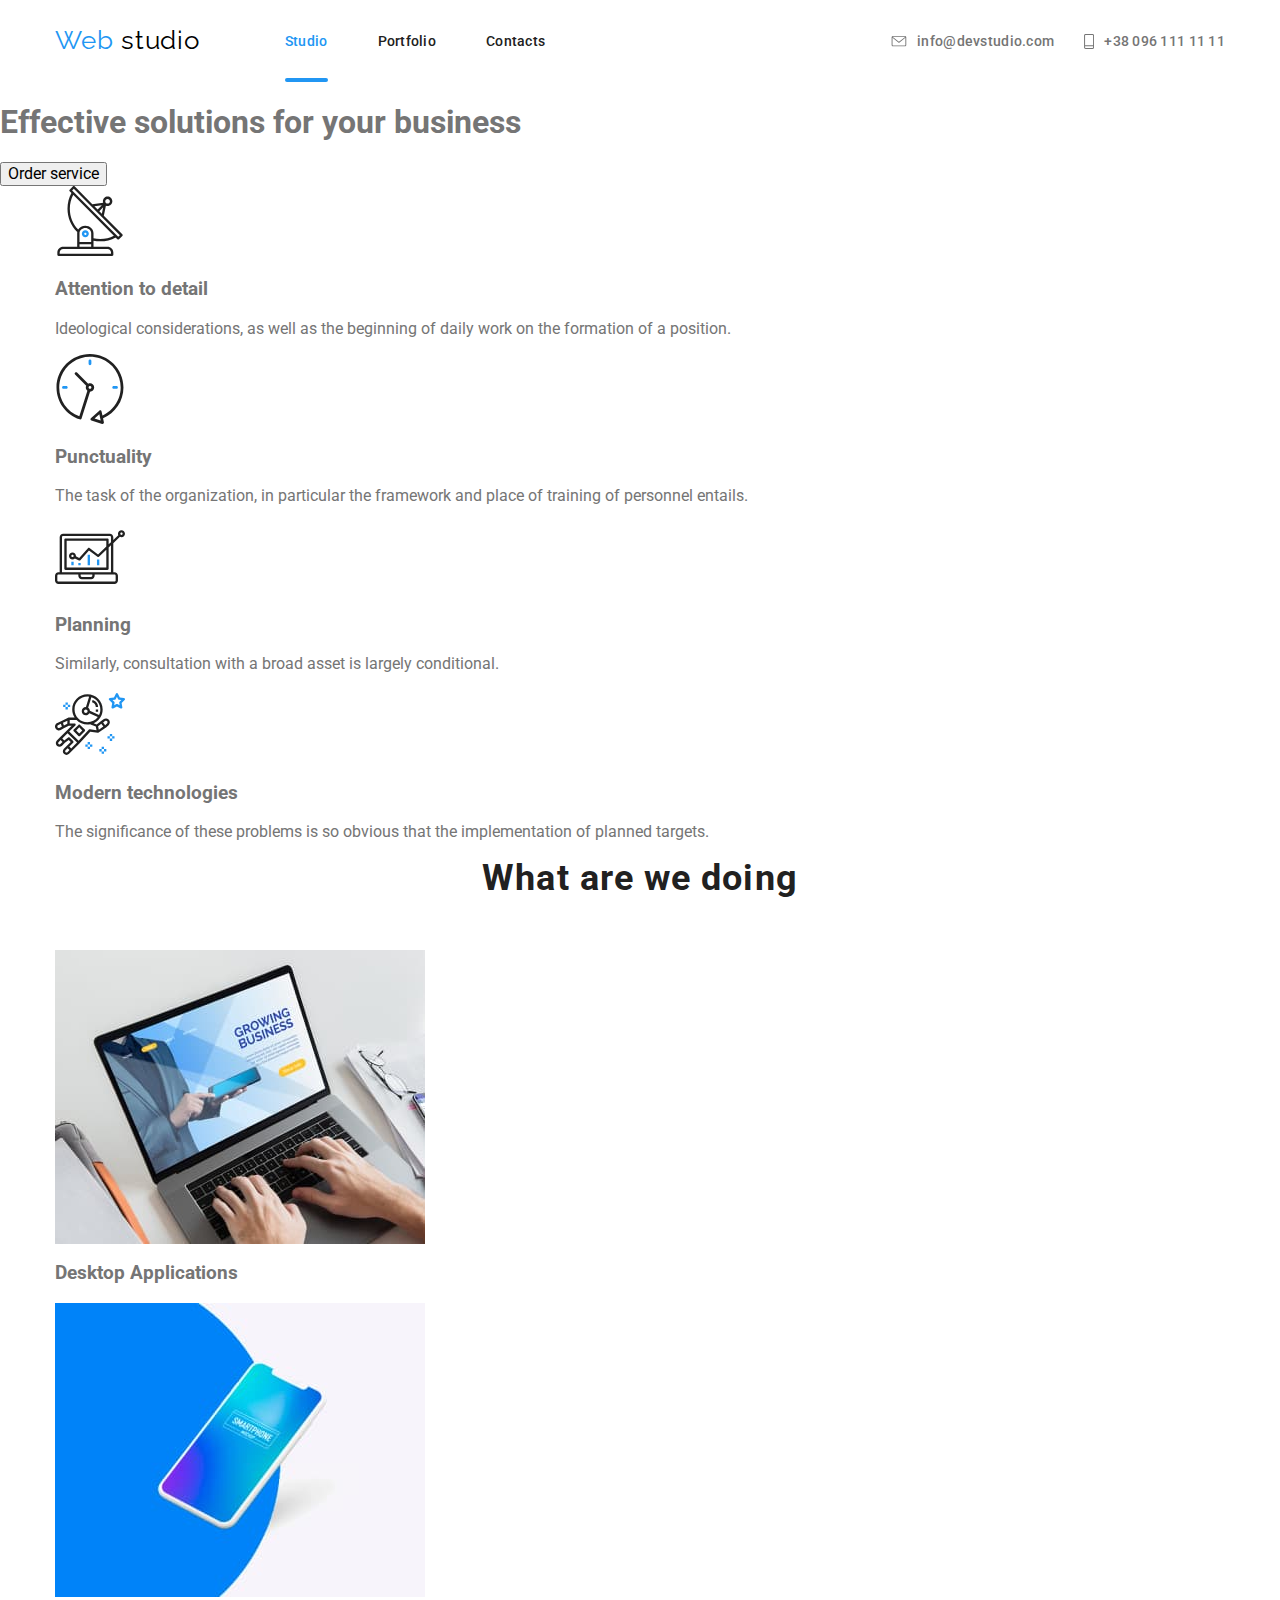
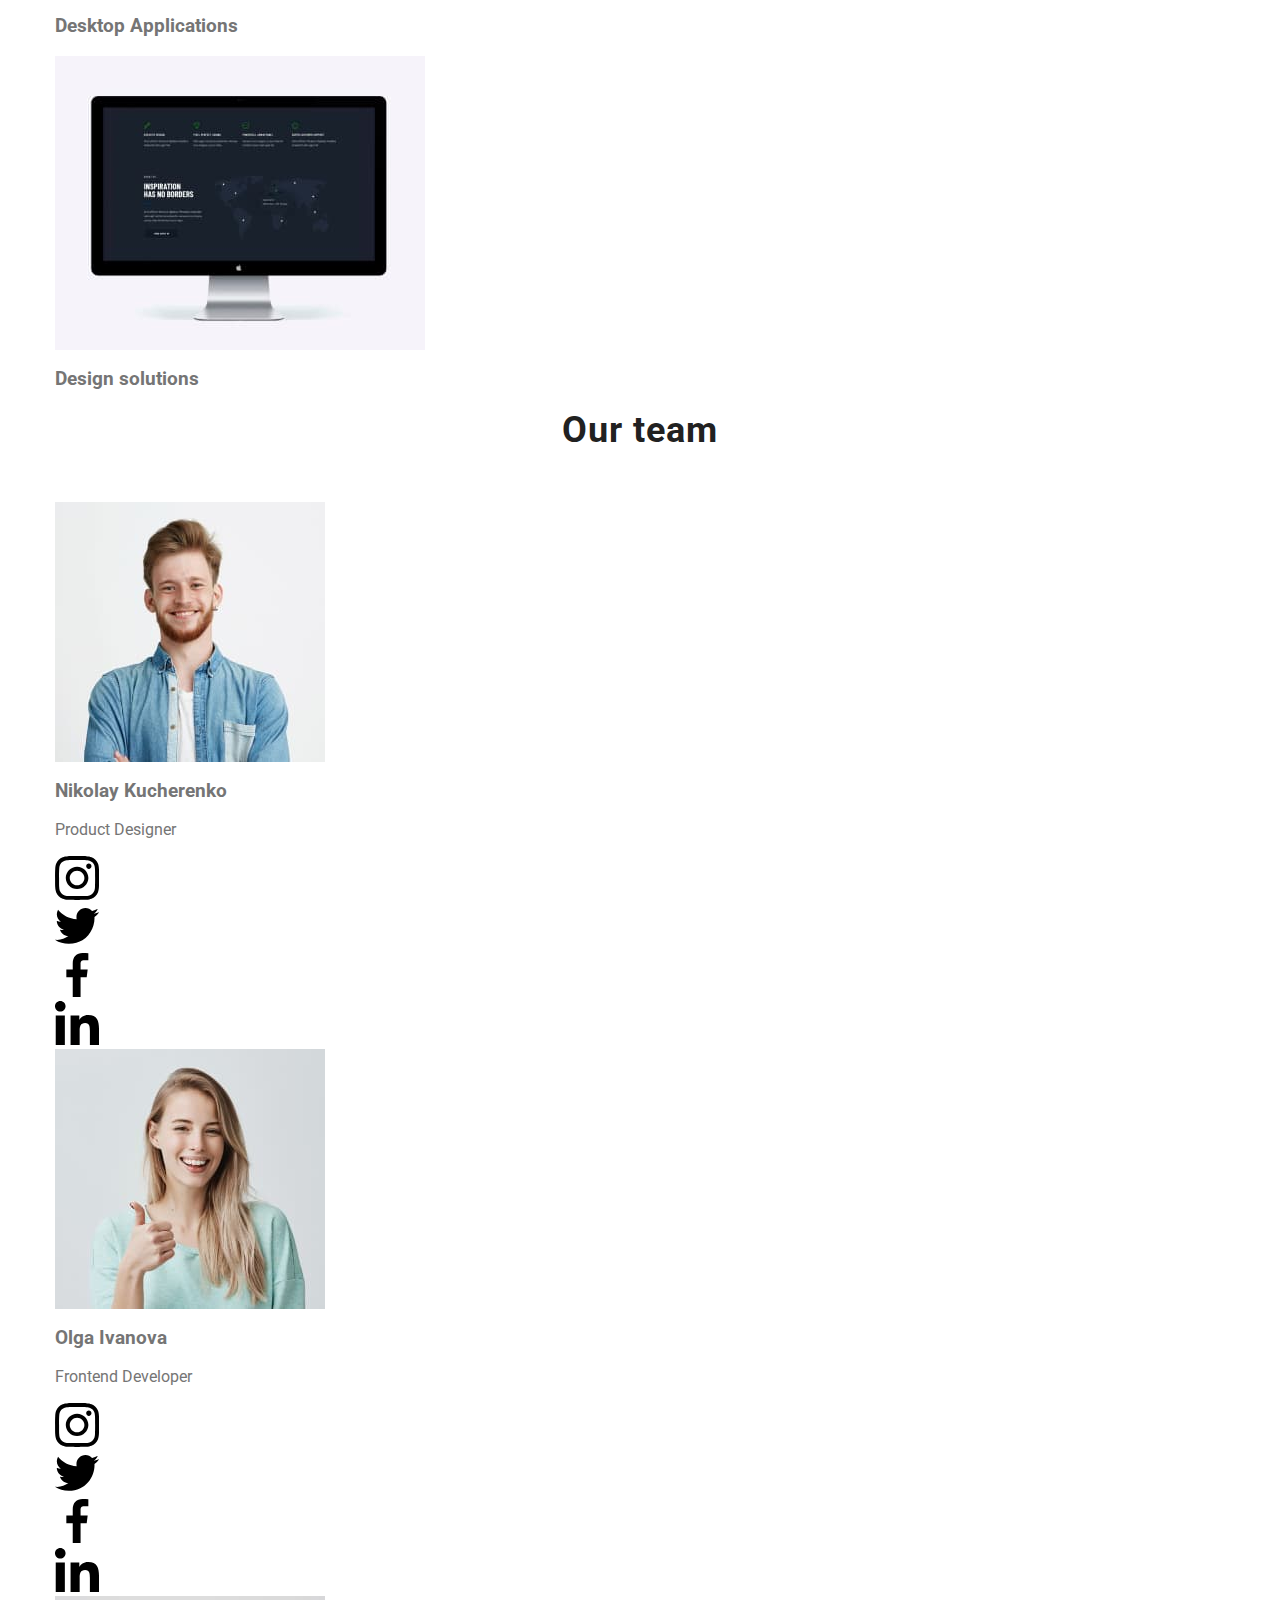
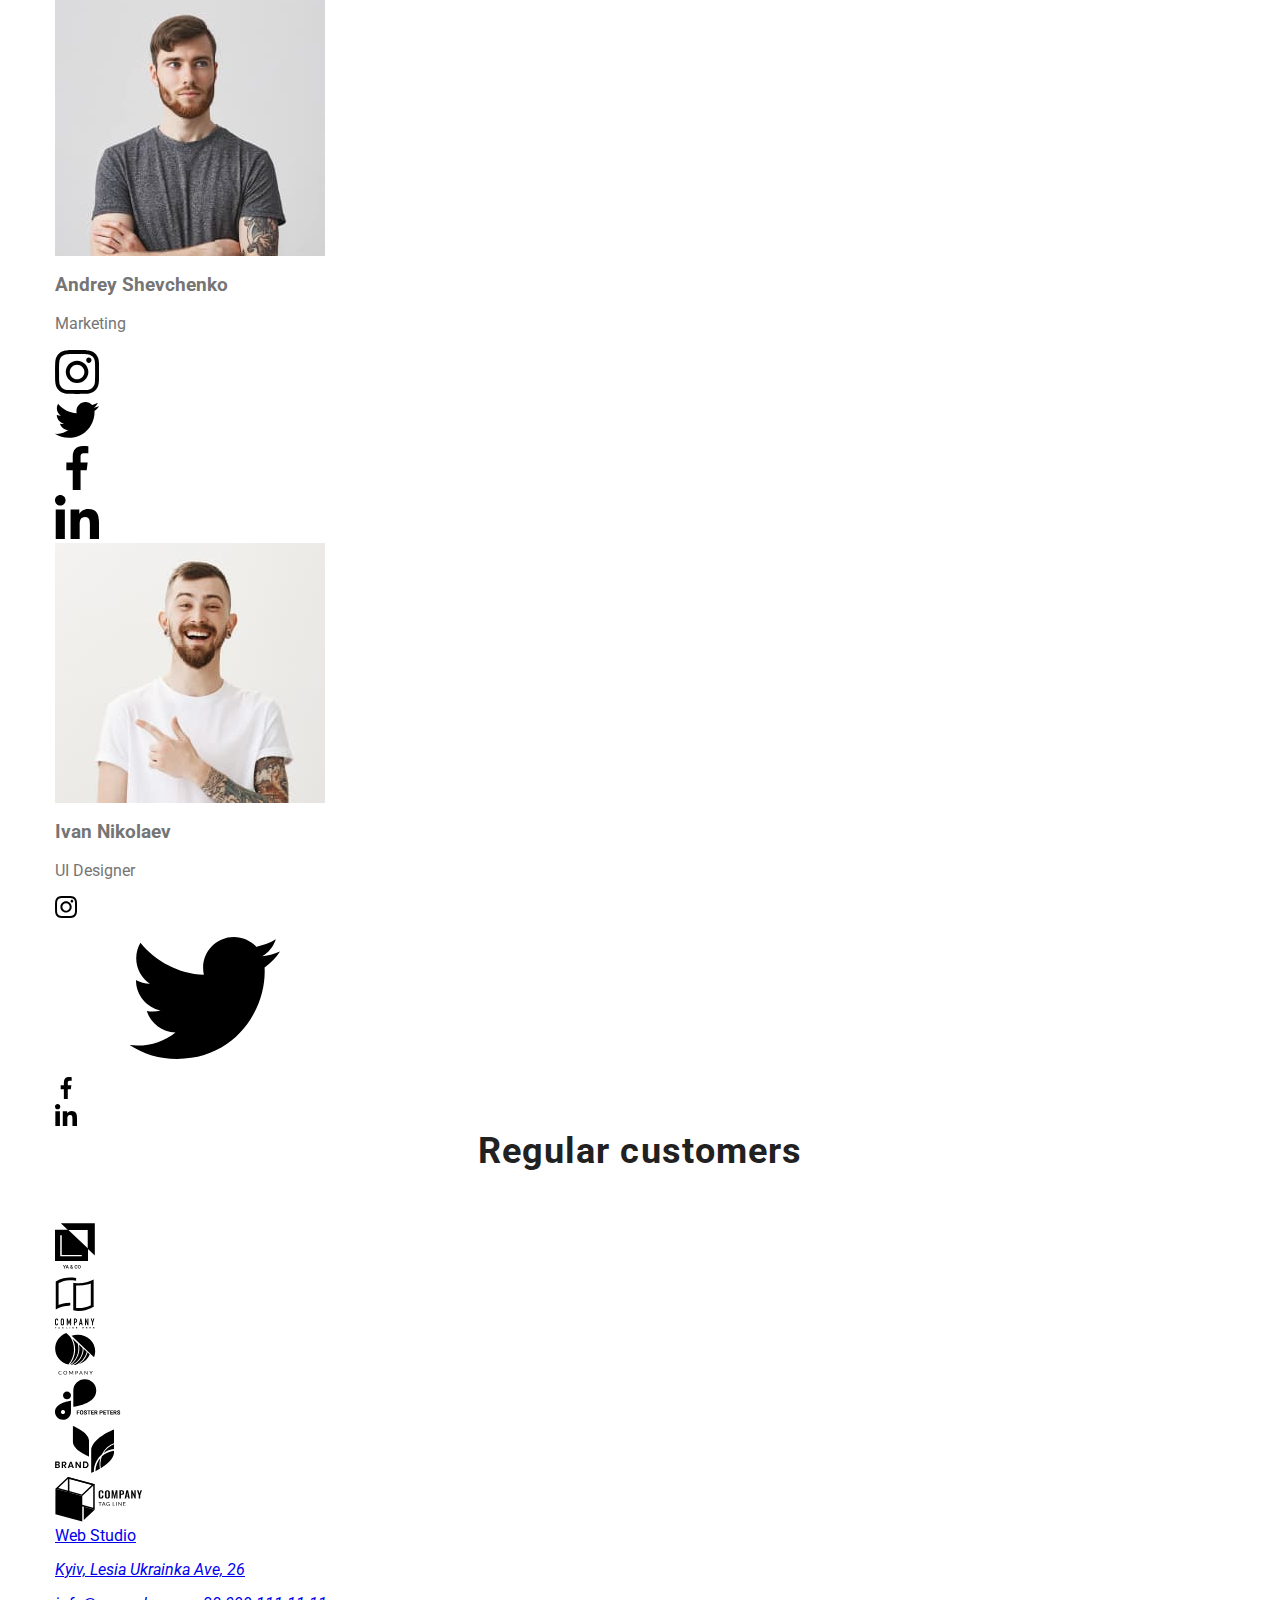
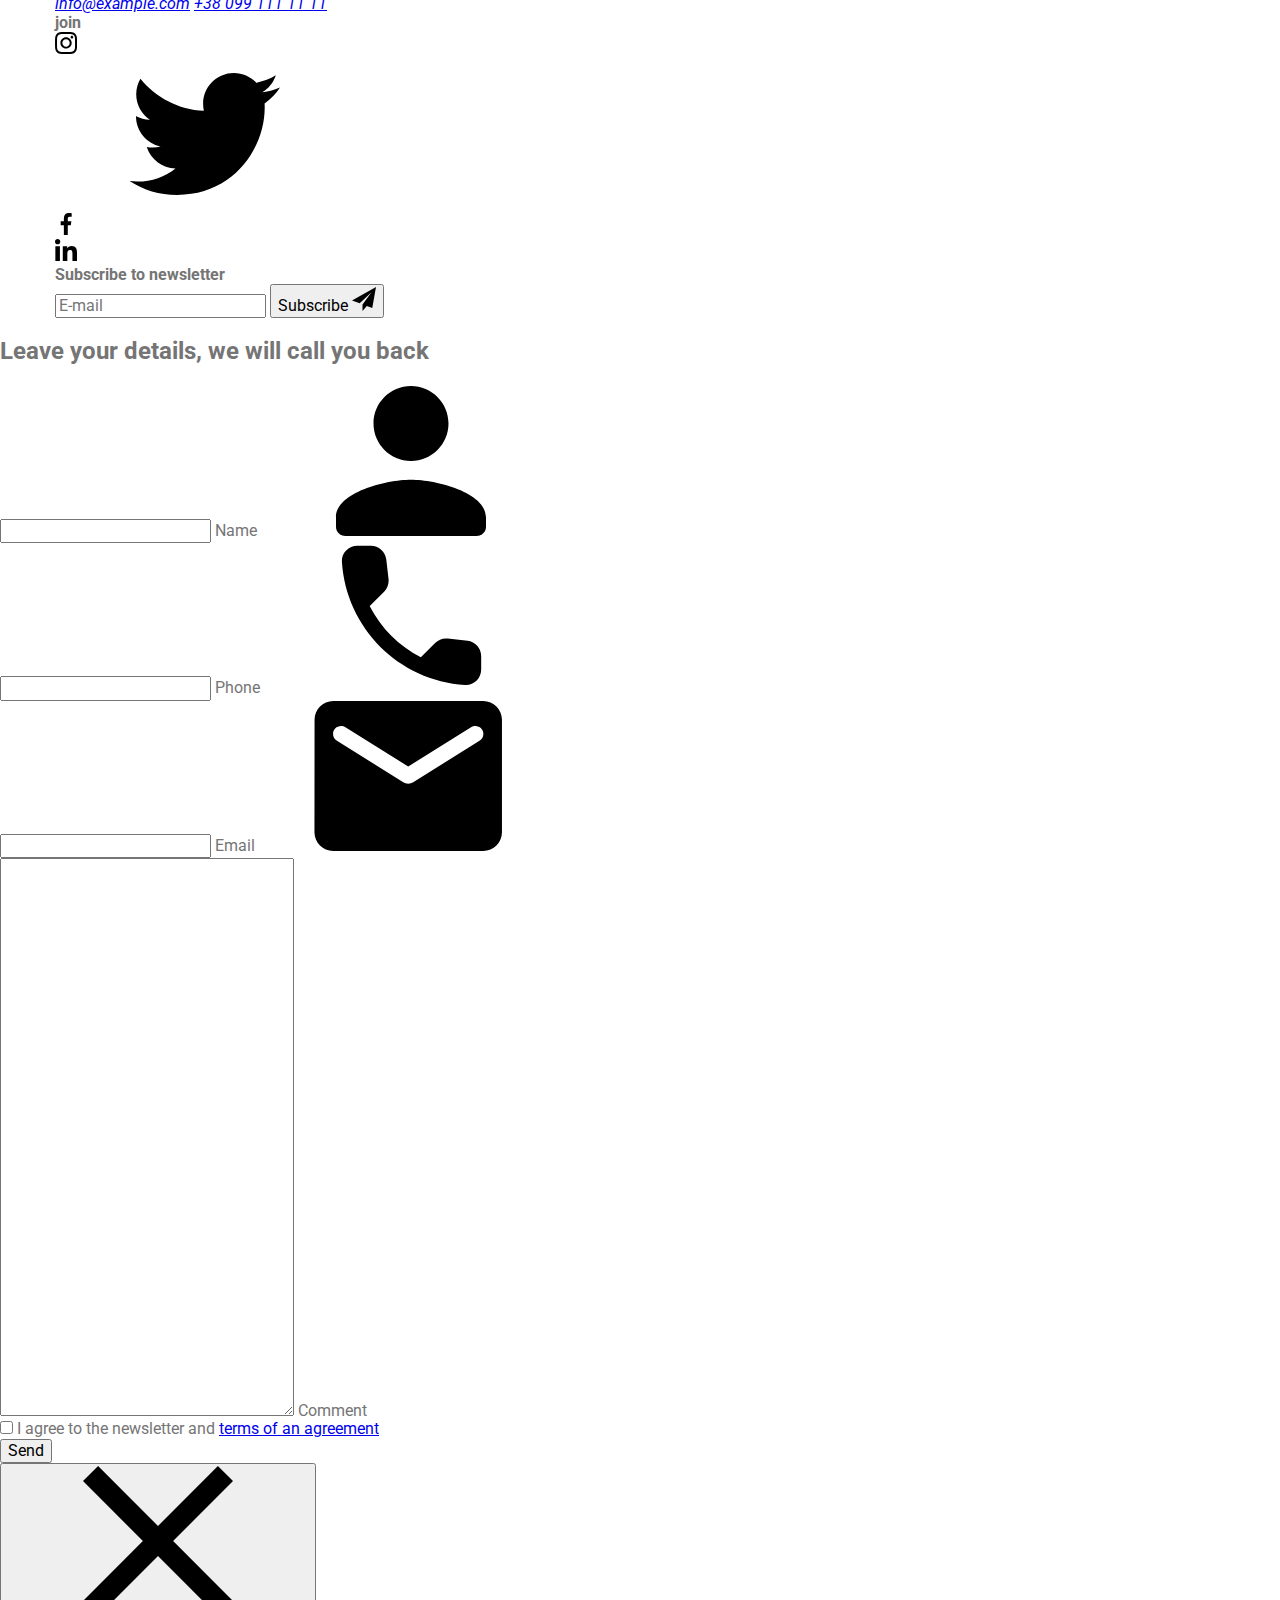
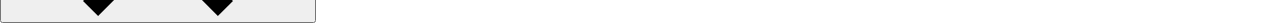
==== index.html @ 63afaed3 "Androsenko Artem" ====
<!DOCTYPE html>
<html lang="en">
<head>
    <meta charset="UTF-8">
    <meta http-equiv="X-UA-Compatible" content="IE=edge">
    <meta name="viewport" content="width=device-width, initial-scale=1.0">
    <title>Web studio</title>
    <link href="https://fonts.googleapis.com/css2?family=Raleway:wght@700&family=Roboto:wght@400;500;700;900&display=swap" rel="stylesheet">
    <link
      rel="stylesheet"
      href="https://cdnjs.cloudflare.com/ajax/libs/modern-normalize/0.6.0/modern-normalize.min.css">
</head>
<body>
    <link rel="stylesheet" href="./css/main.css">
    <header class="background-header">
        <div class="container header-container">
                    <a class="header__logo" href="https://www.meme-arsenal.com/memes/feaff98f2c4a4679c9ccecb33b327ff6.jpg"> 
                        <span class="header__logotipe">Web</span> studio</a> 
                <nav>
                    <ul class="site-nav">
                        <li class="site-nav__line">
                            <a href="" class="link current link__padding" >Studio</a>
                        </li>
                        <li >
                            <a href="./Portfolio.html" class="link link__padding" >Portfolio</a>
                        </li>
                        <li >
                            <a href="#contacts" class="link link__padding" >Contacts</a>
                        </li>
                    </ul>
                </nav>
                    <ul class="mail-list">
                        <li>
                            <a class="mail-hover" href="mailto:info@devstudio.com">
                                    <svg class="mail" width="16px" height="11px">
                                    <use href="./images/sprite.svg#icon-mail"></use>
                                    </svg>   
                            info@devstudio.com</a>
                        </li>
                        <li><a class="tel-hover" href="tel:+380961111111">
                            <svg class="telephone" width="10" height="15">
                                <use href="./images/sprite.svg#icon-telephone"></use>
                            </svg>
                            +38 096 111 11 11</a>
                        </li>
                    </ul>
        </div>
     </header>
        <main>
            <section class="hero ">
                <div class="hero__background">
                        <h1 class="hero__title">Effective solutions for your business</h1>                    
                            <button class="hero__button" data-modal-open>
                                Order service
                            </button>
                </div>
            </section>
            <section>
                <div class="container">
                    <h2 class="hide-title">capabilities</h2>
                    <ul class="feather-list">
                        <li  class="feather-item">
                            <div class="feather-item__background">
                                <svg width="70" height="70">
                                    <use href="./images/sprite.svg#icon-antenna"></use>
                                </svg>
                            </div>
                            <h3 class="feather-item__title">Attention to detail</h3>
                            <p class="feather-item__subtitle">Ideological considerations, as well as the beginning of daily work on the formation of a position.</p>
                        </li>
                        <li class="feather-item">
                            <div class="feather-item__background">
                                <svg width="70" height="70">
                                    <use href="./images/sprite.svg#icon-clock"></use>
                                </svg>
                            </div>
                            <h3 class="feather-item__title">Punctuality</h3>
                            <p class="feather-item__subtitle">The task of the organization, in particular the framework and place of training of personnel entails.</p>
                        </li>
                        <li class="feather-item">
                            <div class="feather-item__background">
                                <svg width="70" height="70">
                                    <use href="./images/sprite.svg#icon-diagram"></use>
                                </svg>
                            </div>
                            <h3 class="feather-item__title">Planning</h3>
                            <p class="feather-item__subtitle">Similarly, consultation with a broad asset is largely conditional.</p>
                        </li>
                        <li class="feather-item">
                            <div class="feather-item__background">
                                <svg width="70" height="70">
                                    <use href="./images/sprite.svg#icon-astronaut"></use>
                                </svg>
                            </div>
                            <h3 class="feather-item__title">Modern technologies</h3>
                            <p class="feather-item__subtitle">The significance of these problems is so obvious that the implementation of planned targets.</p>
                        </li>
                    </ul>
                </div>
            </section>
    
            
            <section class="margin-text">
                <div class="container">
                    <h2 class="header">What are we doing</h2>
                    <ul class="activity">
                        <li class="activity__img text-position">
                            <img src="./images/img.jpg" alt="Desktop Applications" width="370" height="294">
                            <div class="activity__backgroound">
                                <h3 class="activity__title">Desktop Applications</h3>
                            </div>
                        </li>
                        <li class="activity__img">
                            <img src="./images/box.jpg" alt="Desktop Applications" width="370" height="294">
                            <div class="activity__backgroound">
                                <h3 class="activity__title">Desktop Applications</h3>
                            </div> 
                        </li>
                        <li class="activity__img">
                            <img src="./images/img(1).jpg" alt=">Design solutions" width="370" height="294">
                            <div class="activity__backgroound">
                                <h3 class="activity__title">Design solutions</h3>
                            </div>
                        </li>
                    </ul>
                </div>
            </section>
         
            <section class="bcg-color">
                <div class="container">
                    <h2 class="header">Our team</h2>
                    <ul class="team-name">
                        <li class="team-item team-background">
                            <img src="./images/img(2).jpg" alt="photo number1" width="270" height="260">
                            <div class="team-title">
                                <h3 class="team-title__title">Nikolay Kucherenko</h3>
                                <p class="team-title__subtitle">Product Designer</p>
                                <ul class="team-title__flex">
                                    <li class="social-network">
                                        <a class="social-network" href="https://www.instagram.com/">
                                            <svg class="social-network__svg" width="44" height="44">
                                                <use href="./images/sprite.svg#icon-instargam"></use>
                                            </svg>
                                        </a>
                                    </li>
                                    <li class="social-network">
                                        <a class="social-network" href="https://twitter.com/">
                                            <svg class="social-network__svg" width="44" height="44">
                                                <use href="./images/sprite.svg#icon-twitter"></use>
                                            </svg>
                                        </a>
                                    </li>
                                    <li class="social-network">
                                        <a class="social-network" href="https://www.facebook.com/">
                                            <svg class="social-network__svg" width="44" height="44">
                                                <use href="./images/sprite.svg#icon-facebook"></use>
                                            </svg>
                                        </a>
                                    </li>
                                    <li class="social-network">
                                        <a class="social-network" href="https://ua.linkedin.com/">
                                            <svg class="social-network__svg" width="44" height="44">
                                                <use href="./images/sprite.svg#icon-in"></use>
                                            </svg>
                                        </a>
                                    </li>
                                </ul>
                            </div>
                        </li>
                        <li class="team-item team-background">
                            <img src="./images/img(3).jpg" alt="photo number2" width="270" height="260">
                            <div class="team-title">
                                <h3 class="team-title__title">Olga Ivanova</h3>
                                <p class="team-title__subtitle">Frontend Developer</p>
                                <ul class="team-title__flex">
                                    <li class="social-network">
                                        <a class="social-network" href="https://www.instagram.com/">
                                            <svg class="social-network__svg" width="44" height="44">
                                                <use href="./images/sprite.svg#icon-instargam"></use>
                                            </svg>
                                        </a>
                                    </li>
                                    <li class="social-network">
                                        <a class="social-network" href="https://twitter.com/">
                                            <svg class="social-network__svg" width="44" height="44">
                                                <use href="./images/sprite.svg#icon-twitter"></use>
                                            </svg>
                                        </a>
                                    </li>
                                    <li class="social-network">
                                        <a class="social-network" href="https://www.facebook.com/">
                                            <svg class="social-network__svg" width="44" height="44">
                                                <use href="./images/sprite.svg#icon-facebook"></use>
                                            </svg>
                                        </a>
                                    </li>
                                    <li class="social-network">
                                        <a class="social-network" href="https://ua.linkedin.com/">
                                            <svg class="social-network__svg" width="44" height="44">
                                                <use href="./images/sprite.svg#icon-in"></use>
                                            </svg>
                                        </a>
                                    </li>
                                </ul>             
                            </div>
                        </li>
                        <li class="team-item team-background">
                            <img src="./images/img(4).jpg" alt="photo number3" width="270" height="260">
                            <div class="team-title">
                                <h3 class="team-title__title">Andrey Shevchenko</h3>
                                <p class="team-title__subtitle">Marketing</p>
                                <ul class="team-title__flex">
                                    <li class="social-network">
                                        <a class="social-network" href="https://www.instagram.com/">
                                            <svg class="social-network__svg" width="44" height="44">
                                                <use href="./images/sprite.svg#icon-instargam"></use>
                                            </svg>
                                        </a>
                                    </li>
                                    <li class="social-network">
                                        <a class="social-network" href="https://twitter.com/">
                                            <svg class="social-network__svg" width="44" height="44">
                                            <use href="./images/sprite.svg#icon-twitter"></use>
                                        </svg></a>
                                    </li>
                                    <li class="social-network">
                                        <a class="social-network" href="https://www.facebook.com/">
                                            <svg class="social-network__svg" width="44" height="44">
                                                <use href="./images/sprite.svg#icon-facebook"></use>
                                            </svg>
                                        </a>
                                    </li>
                                    <li class="social-network">
                                        <a class="social-network" href="https://ua.linkedin.com/">
                                            <svg class="social-network__svg" width="44" height="44">
                                                <use href="./images/sprite.svg#icon-in"></use>
                                            </svg>
                                        </a>
                                    </li>
                                </ul>
                            </div>
                        </li>   
                        <li class="team-item team-background">
                            <img src="./images/img(5).jpg" alt="photo number4" width="270" height="260">
                            <div class="team-title">
                                <h3 class="team-title__title">Ivan Nikolaev</h3>
                                <p class="team-title__subtitle">UI Designer</p>
                                <ul class="team-title__flex">
                                    <li class="social-network">
                                        <a class="social-network" href="https://www.instagram.com/">
                                            <svg class="social-network__svg" width="22" height="22">
                                                <use href="./images/sprite.svg#icon-instargam"></use>
                                            </svg>
                                        </a>
                                    </li>
                                    <li class="social-network">
                                        <a class="social-network" href="https://twitter.com/">
                                            <svg class="social-network__svg">
                                                <use href="./images/sprite.svg#icon-twitter"></use>
                                            </svg>
                                        </a>
                                    </li>
                                    <li class="social-network">
                                        <a class="social-network" href="https://www.facebook.com/">
                                            <svg class="social-network__svg" width="22" height="22">
                                                <use href="./images/sprite.svg#icon-facebook"></use>
                                            </svg>
                                        </a>
                                    </li>
                                    <li class="social-network">
                                        <a class="social-network" href="https://ua.linkedin.com/">
                                            <svg class="social-network__svg" width="22" height="22">
                                                <use href="./images/sprite.svg#icon-in"></use>
                                            </svg>
                                        </a>
                                    </li>
                                </ul>
                             </div>
                        </li>
                    </ul>
                </div>     
            </section>
                <section>
                    <div class="container  margin-recrut">
                        <h2 class="header">Regular customers</h2>
                        <ul class="regular-icon">
                            <li class="regular__img"> 
                                <a href="">
                                    <div class="regular__div">
                                        <svg class="regular__svg" width="44" height="49">
                                            <use href="./images/sprite.svg#icon-company-logo-1"></use>
                                        </svg>
                                    </div>
                                </a>
                                </li> 
                            <li class="regular__img">
                                <a href="">
                                    <div class="regular__div">
                                        <svg class="regular__svg" width="40" height="52">
                                            <use href="./images/sprite.svg#icon-company-logo-2"></use>
                                        </svg>
                                    </div>
                                </a>
                                </li>
                            <li class="regular__img">
                                <a href="">
                                    <div class="regular__div">
                                        <svg class="regular__svg" width="41" height="42">
                                            <use href="./images/sprite.svg#icon-company-logo-3"></use>
                                        </svg>
                                    </div>
                                </a>
                                </li>
                            <li class="regular__img">
                                <a href="">
                                    <div class="regular__div">
                                        <svg class="regular__svg" width="78" height="42">
                                            <use href="./images/sprite.svg#icon-company-logo-4"></use>
                                        </svg>
                                    </div>
                                </a>
                                </li>
                            <li class="regular__img">
                                <a href="">
                                    <div class="regular__div">
                                        <svg class="regular__svg" width="59" height="47">
                                            <use href="./images/sprite.svg#icon-company-logo-5"></use>
                                        </svg>
                                    </div>
                                </a>
                                </li>
                            <li class="regular__img">
                                <a href="">
                                    <div class="regular__div">
                                        <svg class="regular__svg" width="88" height="45">
                                            <use href="./images/sprite.svg#icon-company-logo-6"></use>
                                        </svg>
                                    </div>
                                </a>
                                </li>
                        </ul>
                    </div>
                </section>
        </main>
        <footer id="contacts" class="background-footer">
            <div class="container">
                <div class="footer-flex width-footer">
                    <div class="adress-footer">
                        <a class="logo-footer" href="/">
                            <span class="logo-white">Web</span> Studio</a> 
                        <address>
                            <p class="biography"><a class="lesia" href="https://goo.gl/maps/GvMSDwbrbZEc65XY6">Kyiv, Lesia Ukrainka Ave, 26</a></p>
                            <a class="mail-footer" href="mailto:info@example.com">info@example.com</a>
                            <a class="tel-footer" href="tel:+380991111111">+38 099 111 11 11</a>
                        </address>
                    </div>
                    <div class="join-container">
                        <b class="join-and-subscribe">join</b>
                        <ul class="social-list">
                            <li class="social-list__footer">
                                <a class="social-list__footer" href="https://www.instagram.com/">
                                    <svg class="social-list__svg" width="22" height="22">
                                        <use href="./images/sprite.svg#icon-instargam"></use>
                                    </svg>
                                </a>
                            </li>
                            <li class="social-list__footer">
                                <a class="social-list__footer" href="https://www.twitter.com/">
                                    <svg class="social-list__svg">
                                        <use href="./images/sprite.svg#icon-twitter"></use>
                                    </svg>
                                </a>
                            </li>
                            <li class="social-list__footer">
                                <a class="social-list__footer" href="https://www.facebook.com/">
                                    <svg class="social-list__svg" width="22" height="22">
                                        <use href="./images/sprite.svg#icon-facebook"></use>
                                    </svg>
                                </a>
                            </li>
                            <li class="social-list__footer">
                                <a class="social-list__footer" href="https://www.linkedin.com/">
                                    <svg class="social-list__svg" width="22" height="22">
                                        <use href="./images/sprite.svg#icon-in"></use>
                                    </svg>
                                </a>
                            </li>
                        </ul>
                    </div>
                   <div class="subscribe-conteiner">
                    <b class="join-and-subscribe">Subscribe to newsletter</b>
                    <form>
                        <div class="button-flex">
                                <input name="email-subscribe" class="email-footer-button" type="email" placeholder="E-mail" id="email">
                                <button type="submit" class="button-subscribe">
                                    Subscribe
                                    <svg class="telegram-icon" width="24" height="24">
                                        <use href="./images/sprite.svg#icon-telegram-icon"></use>
                                    </svg></button>
                        </div>
                    </form>
                   </div>
                </div>   
            </div>  
        </footer>
        <div class="backdrop is-hidden" data-modal>
            <div class="modal">
                <form name="my information" autocomplete="on" novalidate>
                    <div role="group">
                        <div class="input-elements">
                            <h2 class="color-slogan">Leave your details, we will call you back</h2>
                            <input name="user-name" type="text" id="name" placeholder=" ">
                            <label for="name" class="position-lable">Name</label>
                            <svg class="icon-form contact-form">
                                <use href="./images/sprite.svg#icon-contact-form"></use>
                            </svg>
                        </div>
                        
                        <div class="input-elements">
                            <input name="Phone" type="tel" id="tel" placeholder=" ">
                            <label for="tel" class="position-lable position-tel">Phone</label>
                            <svg class="icon-form tel-form">
                                <use href="./images/sprite.svg#icon-tel-form"></use>
                            </svg>
                        </div>
                        
                        <div class="input-elements">
                            <input name="mail" type="email" id="mail" placeholder=" ">
                            <label for="mail" class="position-lable">Email</label>
                            <svg class="icon-form mail-form">
                                <use href="./images/sprite.svg#icon-mail-form"></use>
                            </svg>
                        </div>
                        
                        <div class="input-elements">
                            <textarea name="textarea" id="textarea" cols="30" rows="30" placeholder=" "></textarea>
                            <label for="textarea" class="position-textarea">Comment</label>
                        </div>

                        <div class="checkbox-css">
                            <label for="checkbox" class="cursor-pointer">
                                <input name="checkbox" type="checkbox" id="checkbox" class="checkbox">
                                <span class="checked-off"></span>I agree to the newsletter and <a class="demom-contrant"
                                    href="https://cs11.pikabu.ru/post_img/2019/09/09/9/1568042953152622402.jpg">terms of an agreement</a>
                            </label>
                        </div>
                            <button type="submit" class="btn-send">Send</button>
                    </div>
                </form>
                <button type="button" class="close-modal" data-modal-close>
                <svg class="cross-icon">
                <use href="./images/sprite.svg#close-icon"></use>
                </svg>
                </button>
            </div>
        </div>
        <script src="./modal.js"></script>
</body>
</html>
---- css/main.css ----
html {
  scroll-behavior: smooth;
}

body {
  color: #757575;
  background-color: #ffffff;
  font-family: Roboto, sans-serif;
  padding-top: 82.2px;
}

button {
  cursor: pointer;
  -webkit-transition: color 250ms cubic-bezier(0.4, 0, 0.2, 1);
  transition: color 250ms cubic-bezier(0.4, 0, 0.2, 1);
}

img {
  display: block;
  max-width: 100%;
  height: auto;
}

a {
  -webkit-transition: color 250ms cubic-bezier(0.4, 0, 0.2, 1);
  transition: color 250ms cubic-bezier(0.4, 0, 0.2, 1);
}

ul {
  list-style: none;
  padding: 0;
  margin-top: 0;
  margin-bottom: 0;
}

.container {
  width: 1200px;
  margin-left: auto;
  margin-right: auto;
  padding-left: 15px;
  padding-right: 15px;
}

.hide-title {
  position: absolute;
  width: 1px;
  height: 1px;
  margin: -1px;
  border: 0px;
  padding: 0px;
  clip: rect(0 0 0 0);
  overflow: hidden;
}

.header {
  color: #212121;
  font-size: 36px;
  line-height: 1.2;
  text-align: center;
  letter-spacing: 0.03em;
  margin: 0;
  padding: 0;
  margin-bottom: 50px;
}

@media screen and (max-width: 480px) {
  body {
    padding-top: 60px;
  }
}
.background-header {
  background-color: #ffffff;
  position: fixed;
  width: 100%;
  top: 0;
  z-index: 1;
}
@media screen and (max-width: 480px) {
  .background-header {
    width: 480px;
  }
}
@media screen and (min-width: 768px) and (max-width: 1199px) {
  .background-header {
    width: 768px;
  }
}
@media screen and (max-width: 480px) {
  .header-container {
    width: 480px;
    padding-top: 16px;
    padding-bottom: 16px;
  }
}
@media screen and (min-width: 768px) and (max-width: 1199px) {
  .header-container {
    width: 768px;
  }
}
@media screen and (min-width: 768px) {
  .header-container {
    display: -webkit-box;
    display: -ms-flexbox;
    display: flex;
    -webkit-box-align: center;
        -ms-flex-align: center;
            align-items: center;
  }
}
@media screen and (min-width: 1200px) {
  .header-container {
    width: 1200px;
    -webkit-box-pack: center;
        -ms-flex-pack: center;
            justify-content: center;
  }
}

.header__logo {
  color: #000000;
  font-family: Raleway;
  font-size: 26px;
  line-height: 1.2;
  letter-spacing: 0.03em;
  text-decoration: none;
}
@media screen and (max-width: 480px) {
  .header__logo {
    width: 480px;
  }
}
@media screen and (min-width: 768px) and (max-width: 1199px) {
  .header__logo {
    width: 768px;
  }
}
@media screen and (min-width: 1200px) {
  .header__logo {
    padding-top: 24px;
    padding-bottom: 25px;
  }
}

.header__logotipe {
  color: #2196F3;
}

.header__logo:hover {
  color: #2196F3;
}

/* logo */
@media screen and (max-width: 480px) {
  .site-nav {
    width: 480px;
    display: none;
  }
}
@media screen and (min-width: 768px) and (max-width: 1199px) {
  .site-nav {
    width: 768px;
  }
}
@media screen and (min-width: 1200px) {
  .site-nav {
    display: -webkit-box;
    display: -ms-flexbox;
    display: flex;
    margin-left: 85px;
  }
}
.site-nav li:not(:last-child) {
  margin-right: 50px;
}
@media screen and (max-width: 480px) {
  .site-nav .link {
    width: 480px;
  }
}
@media screen and (min-width: 768px) and (max-width: 1199px) {
  .site-nav .link {
    width: 768px;
  }
}
@media screen and (min-width: 1200px) {
  .site-nav .link {
    color: #212121;
    text-decoration: none;
    font-weight: 500;
    font-size: 14px;
    line-height: 1.3;
    letter-spacing: 0.02em;
  }
  .site-nav .link:hover, .site-nav .link:focus {
    color: #2196F3;
  }
}

.link__padding {
  display: block;
}
@media screen and (max-width: 480px) {
  .link__padding {
    width: 480px;
  }
}
@media screen and (min-width: 768px) and (max-width: 1199px) {
  .link__padding {
    width: 768px;
  }
}
@media screen and (min-width: 1200px) {
  .link__padding {
    padding: 32px 0px;
  }
}

@media screen and (max-width: 480px) {
  .site-nav__line {
    width: 480px;
  }
}
@media screen and (min-width: 768px) and (max-width: 1199px) {
  .site-nav__line {
    width: 768px;
  }
}
@media screen and (min-width: 1200px) {
  .site-nav__line {
    position: relative;
  }
  .site-nav__line .link.current {
    color: #2196F3;
  }
}

@media screen and (max-width: 480px) {
  .current::after {
    width: 480px;
    display: none;
  }
}
@media screen and (min-width: 768px) and (max-width: 1199px) {
  .current::after {
    width: 768px;
  }
}
@media screen and (min-width: 1200px) {
  .current::after {
    content: "";
    position: absolute;
    left: 0;
    height: 4px;
    width: 100%;
    background-color: #2196F3;
    bottom: 0;
    border-radius: 4px;
  }
}

@media screen and (max-width: 480px) {
  .mail-list {
    width: 480px;
    display: none;
  }
}
@media screen and (min-width: 768px) and (max-width: 1199px) {
  .mail-list {
    width: 768px;
  }
}
@media screen and (min-width: 1200px) {
  .mail-list {
    display: -webkit-box;
    display: -ms-flexbox;
    display: flex;
    margin-left: auto;
  }
}

@media screen and (max-width: 480px) {
  .mail-hover {
    width: 480px;
  }
}
@media screen and (min-width: 768px) and (max-width: 1199px) {
  .mail-hover {
    width: 768px;
  }
}
@media screen and (min-width: 1200px) {
  .mail-hover {
    display: -webkit-box;
    display: -ms-flexbox;
    display: flex;
    -webkit-box-align: center;
        -ms-flex-align: center;
            align-items: center;
    color: #757575;
    text-decoration: none;
    font-weight: 500;
    font-size: 14px;
    line-height: 1.3;
    letter-spacing: 0.02em;
  }
  .mail-hover .mail {
    fill: #757575;
    cursor: pointer;
    margin-right: 10px;
    -webkit-transition: fill 250ms cubic-bezier(0.4, 0, 0.2, 1);
    transition: fill 250ms cubic-bezier(0.4, 0, 0.2, 1);
  }
  .mail-hover:hover, .mail-hover:focus {
    color: #2196F3;
  }
  .mail-hover:hover svg, .mail-hover:focus svg {
    fill: #2196F3;
  }
}

@media screen and (max-width: 480px) {
  .tel-hover {
    width: 480px;
  }
}
@media screen and (min-width: 768px) and (max-width: 1199px) {
  .tel-hover {
    width: 768px;
  }
}
@media screen and (min-width: 1200px) {
  .tel-hover {
    color: #757575;
    display: -webkit-box;
    display: -ms-flexbox;
    display: flex;
    -webkit-box-align: center;
        -ms-flex-align: center;
            align-items: center;
    text-decoration: none;
    font-weight: 500;
    font-size: 14px;
    line-height: 1.3;
    letter-spacing: 0.02em;
    margin-left: 30px;
  }
  .tel-hover .telephone {
    margin-right: 10px;
    fill: #757575;
    -webkit-transition: fill 250ms cubic-bezier(0.4, 0, 0.2, 1);
    transition: fill 250ms cubic-bezier(0.4, 0, 0.2, 1);
  }
  .tel-hover:hover, .tel-hover:focus {
    color: #2196F3;
  }
  .tel-hover:hover .telephone, .tel-hover:focus .telephone {
    fill: #2196F3;
    -webkit-transition: fill 250ms cubic-bezier(0.4, 0, 0.2, 1);
    transition: fill 250ms cubic-bezier(0.4, 0, 0.2, 1);
  }
}

.background-color {
  padding-top: 93px;
  width: 1170px;
}

.filter {
  display: -webkit-box;
  display: -ms-flexbox;
  display: flex;
  -webkit-box-pack: center;
      -ms-flex-pack: center;
          justify-content: center;
}
.filter li {
  margin-right: 8px;
}

.marketing {
  margin: 0;
}

.filter__button {
  color: #212121;
  background-color: #F5F4FA;
  border: none;
  border-radius: 4px;
  font-weight: 500;
  font-size: 16px;
  line-height: 26px;
  text-align: center;
  letter-spacing: 0.03em;
  display: inline-block;
  padding: 6px 22px;
  min-width: 73px;
  -webkit-transition: background-color 250ms cubic-bezier(0.4, 0, 0.2, 1), color 250ms cubic-bezier(0.4, 0, 0.2, 1), -webkit-box-shadow 250ms cubic-bezier(0.4, 0, 0.2, 1);
  transition: background-color 250ms cubic-bezier(0.4, 0, 0.2, 1), color 250ms cubic-bezier(0.4, 0, 0.2, 1), -webkit-box-shadow 250ms cubic-bezier(0.4, 0, 0.2, 1);
  transition: background-color 250ms cubic-bezier(0.4, 0, 0.2, 1), color 250ms cubic-bezier(0.4, 0, 0.2, 1), box-shadow 250ms cubic-bezier(0.4, 0, 0.2, 1);
  transition: background-color 250ms cubic-bezier(0.4, 0, 0.2, 1), color 250ms cubic-bezier(0.4, 0, 0.2, 1), box-shadow 250ms cubic-bezier(0.4, 0, 0.2, 1), -webkit-box-shadow 250ms cubic-bezier(0.4, 0, 0.2, 1);
}
.filter__button:hover, .filter__button:focus {
  color: white;
  background-color: #2196F3;
  -webkit-box-shadow: 0px 3px 1px rgba(0, 0, 0, 0.1), 0px 1px 2px rgba(0, 0, 0, 0.08), 0px 2px 2px rgba(0, 0, 0, 0.12);
          box-shadow: 0px 3px 1px rgba(0, 0, 0, 0.1), 0px 1px 2px rgba(0, 0, 0, 0.08), 0px 2px 2px rgba(0, 0, 0, 0.12);
}

.filter-padding {
  padding-top: 50px;
}

.catalog {
  display: -webkit-box;
  display: -ms-flexbox;
  display: flex;
  -ms-flex-wrap: wrap;
      flex-wrap: wrap;
  text-align: center;
  margin-left: auto;
  margin-right: auto;
  -webkit-box-pack: center;
      -ms-flex-pack: center;
          justify-content: center;
  padding-bottom: 94px;
}

.market-list {
  margin-right: 30px;
  margin-bottom: 30px;
  width: calc((100% - 60px) / 3);
  -webkit-transition: -webkit-box-shadow 250ms cubic-bezier(0.4, 0, 0.2, 1);
  transition: -webkit-box-shadow 250ms cubic-bezier(0.4, 0, 0.2, 1);
  transition: box-shadow 250ms cubic-bezier(0.4, 0, 0.2, 1);
  transition: box-shadow 250ms cubic-bezier(0.4, 0, 0.2, 1), -webkit-box-shadow 250ms cubic-bezier(0.4, 0, 0.2, 1);
}
.market-list:hover, .market-list:focus {
  -webkit-box-shadow: 1px 4px 6px 0px rgba(0, 0, 0, 0.1607843137), 0px 4px 4px 0px rgba(0, 0, 0, 0.0588235294), 0px 1px 1px 0px rgba(0, 0, 0, 0.1215686275);
          box-shadow: 1px 4px 6px 0px rgba(0, 0, 0, 0.1607843137), 0px 4px 4px 0px rgba(0, 0, 0, 0.0588235294), 0px 1px 1px 0px rgba(0, 0, 0, 0.1215686275);
}

.market-list:nth-child(3n) {
  margin-right: 0px;
}

.market-list:nth-last-child(-n+3) {
  margin-bottom: 0;
}

.market__photo {
  text-decoration: none;
}
.market__photo:hover .market__info, .market__photo:focus .market__info {
  -webkit-transform: translateY(0);
          transform: translateY(0);
  -webkit-transition: -webkit-transform 250ms cubic-bezier(0.4, 0, 0.2, 1);
  transition: -webkit-transform 250ms cubic-bezier(0.4, 0, 0.2, 1);
  transition: transform 250ms cubic-bezier(0.4, 0, 0.2, 1);
  transition: transform 250ms cubic-bezier(0.4, 0, 0.2, 1), -webkit-transform 250ms cubic-bezier(0.4, 0, 0.2, 1);
}

.market__tehnoqack {
  position: relative;
  overflow: hidden;
}

.market__info {
  position: absolute;
  height: 100%;
  color: #ffffff;
  background: rgba(33, 150, 243, 0.9);
  -webkit-box-align: center;
      -ms-flex-align: center;
          align-items: center;
  top: 0;
  left: 0;
  font-size: 18px;
  margin: auto;
  line-height: 28px;
  letter-spacing: 0.03em;
  display: -webkit-box;
  display: -ms-flexbox;
  display: flex;
  padding: 0px 24px;
  -webkit-transform: translateY(101%);
          transform: translateY(101%);
}

.market__item {
  background-color: #FFFFFF;
  border-left: 1px solid #EEEEEE;
  border-right: 1px solid #EEEEEE;
  border-bottom: 1px solid #EEEEEE;
  padding: 20px 24px;
}

.market__title {
  color: #212121;
  font-size: 18px;
  margin: 0;
  line-height: 2;
  letter-spacing: 0.06em;
  margin-bottom: 4px;
  display: -webkit-box;
  display: -ms-flexbox;
  display: flex;
}

.market__subtitle {
  color: #757575;
  font-size: 16px;
  margin: 0;
  line-height: 1.9;
  letter-spacing: 0.03em;
  display: -webkit-box;
  display: -ms-flexbox;
  display: flex;
}/*# sourceMappingURL=main.css.map */
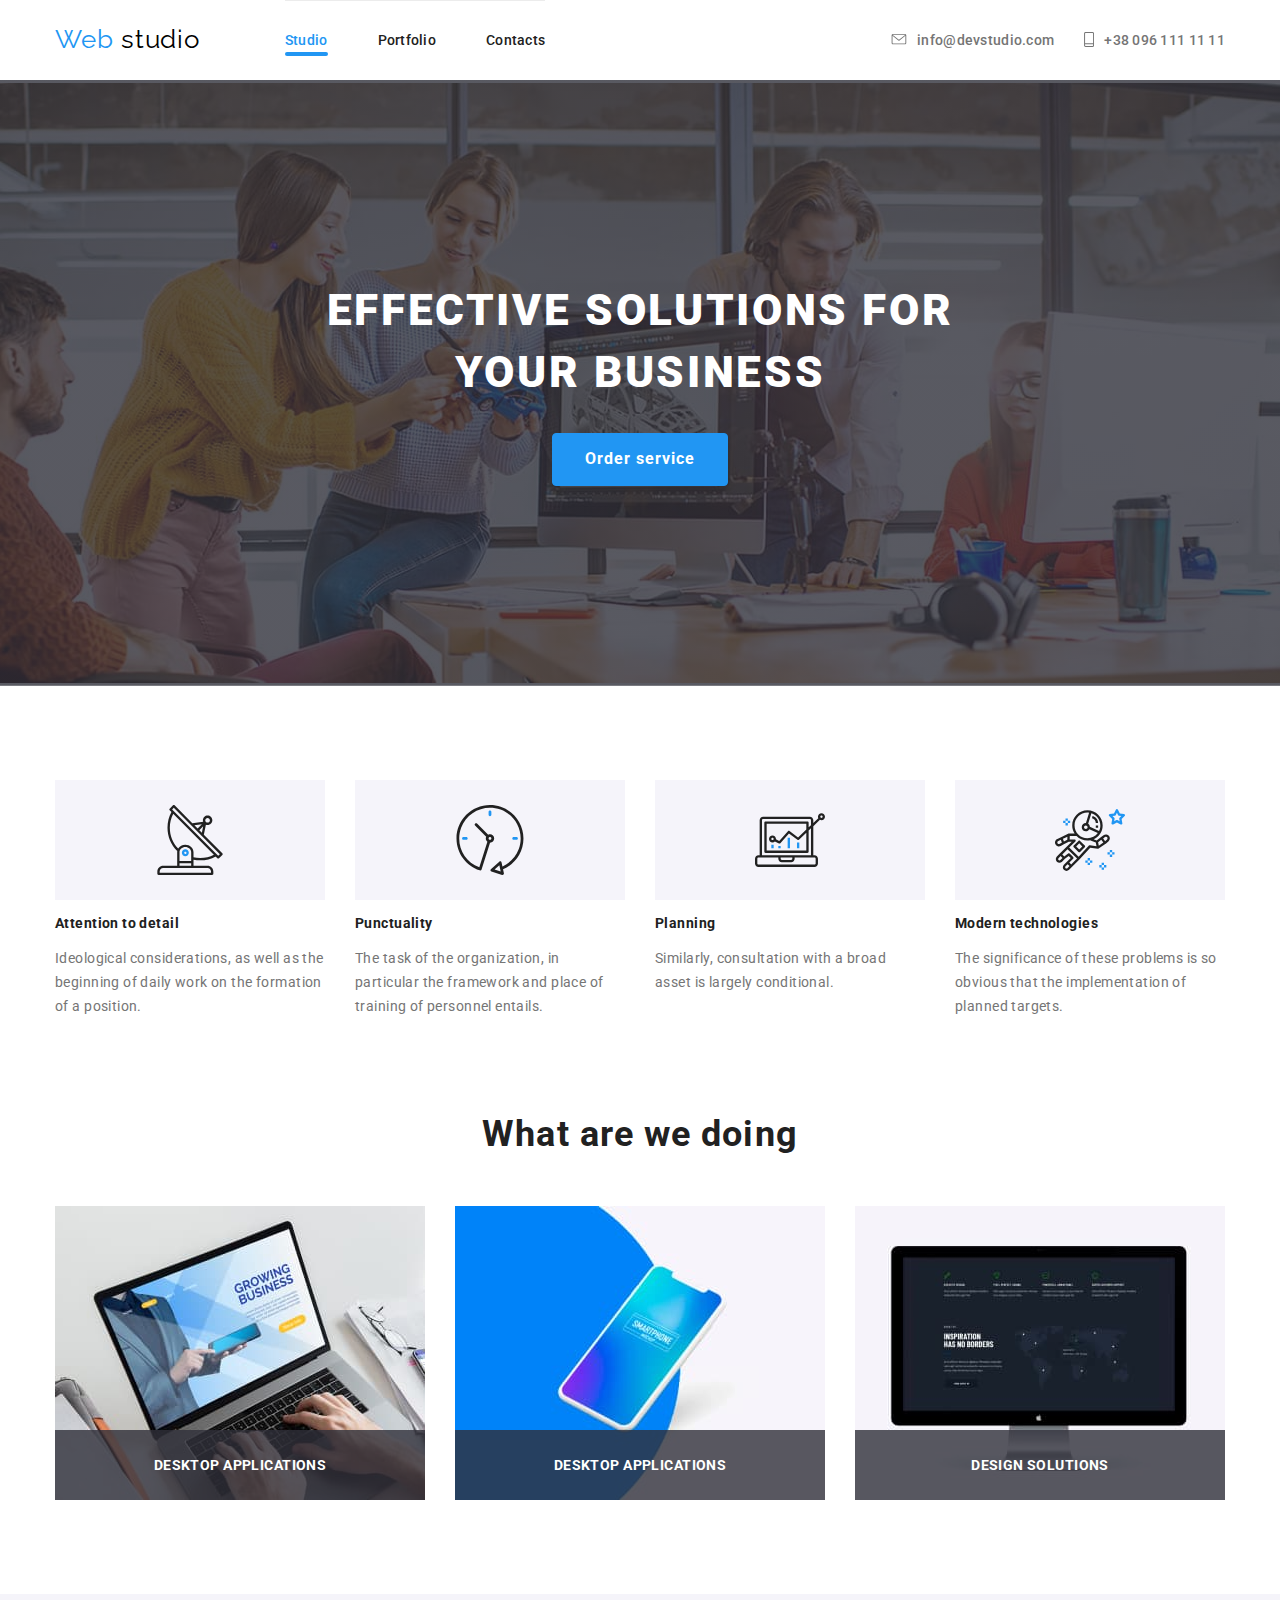
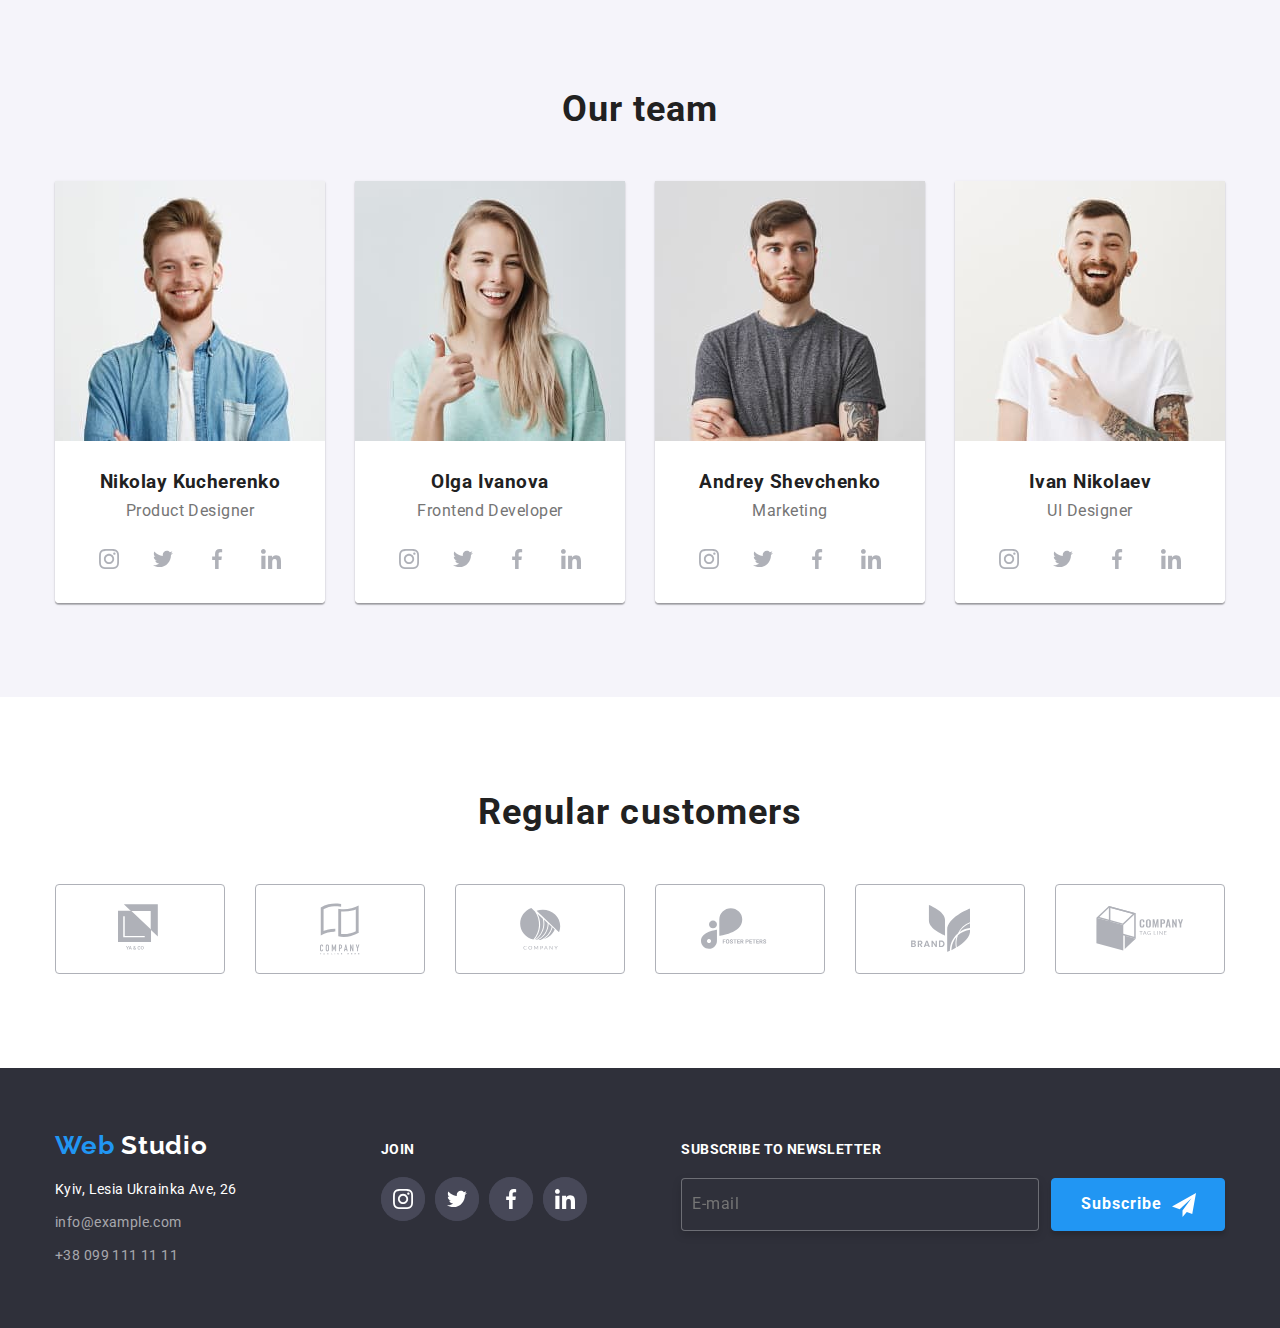
==== commit ca930bd1: "Androsenko Artem" ====
--- a/index.html
+++ b/index.html
@@ -3,7 +3,7 @@
 <head>
     <meta charset="UTF-8">
     <meta http-equiv="X-UA-Compatible" content="IE=edge">
-    <meta name="viewport" content="width=device-width, initial-scale=1.0">
+    <meta name="viewport" content="width=device-width, initial-scale=1.0"/>
     <title>Web studio</title>
     <link href="https://fonts.googleapis.com/css2?family=Raleway:wght@700&family=Roboto:wght@400;500;700;900&display=swap" rel="stylesheet">
     <link
@@ -14,36 +14,46 @@
     <link rel="stylesheet" href="./css/main.css">
     <header class="background-header">
         <div class="container header-container">
-                    <a class="header__logo" href="https://www.meme-arsenal.com/memes/feaff98f2c4a4679c9ccecb33b327ff6.jpg"> 
-                        <span class="header__logotipe">Web</span> studio</a> 
-                <nav>
-                    <ul class="site-nav">
-                        <li class="site-nav__line">
-                            <a href="" class="link current link__padding" >Studio</a>
-                        </li>
-                        <li >
-                            <a href="./Portfolio.html" class="link link__padding" >Portfolio</a>
-                        </li>
-                        <li >
-                            <a href="#contacts" class="link link__padding" >Contacts</a>
-                        </li>
-                    </ul>
+            <a class="header__logo" href="https://www.meme-arsenal.com/memes/feaff98f2c4a4679c9ccecb33b327ff6.jpg"> 
+                <span class="header__logotipe">Web</span> studio</a> 
+                <div class="drop-menu">
+                    <button type="button" class="modal-nav "data-menu-button>
+                        <svg class="modal-nav__menu">
+                            <use href="./images/sprite.svg#icon-cross" class="modal-nav__close"></use>
+                            <use href="./images/sprite.svg#icon-menu"  class="modal-nav__icon"></use>
+                        </svg>
+                    </button>
+                <div class="menu-container" data-menu>
+                    <nav>
+                        <ul class="site-nav">
+                            <li class="site-nav__line">
+                                <a href="" class="link current " >Studio</a>
+                            </li>
+                            <li class="site-nav__item">
+                                <a href="./Portfolio.html" class="link" >Portfolio</a>
+                            </li>
+                            <li class="site-nav__item">
+                                <a href="#contacts" class="link" >Contacts</a>
+                            </li>
+                        </ul>
                 </nav>
-                    <ul class="mail-list">
-                        <li>
-                            <a class="mail-hover" href="mailto:info@devstudio.com">
-                                    <svg class="mail" width="16px" height="11px">
-                                    <use href="./images/sprite.svg#icon-mail"></use>
-                                    </svg>   
-                            info@devstudio.com</a>
-                        </li>
-                        <li><a class="tel-hover" href="tel:+380961111111">
-                            <svg class="telephone" width="10" height="15">
-                                <use href="./images/sprite.svg#icon-telephone"></use>
-                            </svg>
-                            +38 096 111 11 11</a>
-                        </li>
-                    </ul>
+                <ul class="mail-list">
+                    <li>
+                        <a class="mail-hover" href="mailto:info@devstudio.com">
+                                <svg class="mail" width="16px" height="11px">
+                                <use href="./images/sprite.svg#icon-mail"></use>
+                                </svg>   
+                        info@devstudio.com</a>
+                    </li>
+                    <li><a class="tel-hover" href="tel:+380961111111">
+                        <svg class="telephone" width="10" height="15">
+                            <use href="./images/sprite.svg#icon-telephone"></use>
+                        </svg>
+                        +38 096 111 11 11</a>
+                    </li>
+                </ul>
+                </div>
+            </div>
         </div>
      </header>
         <main>
@@ -455,5 +465,6 @@
             </div>
         </div>
         <script src="./modal.js"></script>
+        <script src="./mobile-menu.js"></script>
 </body>
 </html> --- a/css/main.css
+++ b/css/main.css
@@ -6,7 +6,7 @@
   color: #757575;
   background-color: #ffffff;
   font-family: Roboto, sans-serif;
-  padding-top: 82.2px;
+  padding-top: 80.19px;
 }
 
 button {
@@ -34,11 +34,25 @@
 }
 
 .container {
-  width: 1200px;
   margin-left: auto;
   margin-right: auto;
   padding-left: 15px;
   padding-right: 15px;
+}
+@media screen and (min-width: 480px) {
+  .container {
+    width: 480px;
+  }
+}
+@media screen and (min-width: 768px) {
+  .container {
+    width: 768px;
+  }
+}
+@media screen and (min-width: 1200px) {
+  .container {
+    width: 1200px;
+  }
 }
 
 .hide-title {
@@ -63,11 +77,12 @@
   margin-bottom: 50px;
 }
 
-@media screen and (max-width: 480px) {
+@media screen and (max-width: 768px) {
   body {
     padding-top: 60px;
   }
 }
+
 .background-header {
   background-color: #ffffff;
   position: fixed;
@@ -75,44 +90,24 @@
   top: 0;
   z-index: 1;
 }
-@media screen and (max-width: 480px) {
-  .background-header {
-    width: 480px;
-  }
-}
-@media screen and (min-width: 768px) and (max-width: 1199px) {
-  .background-header {
-    width: 768px;
-  }
-}
-@media screen and (max-width: 480px) {
+
+.header-container {
+  display: -webkit-box;
+  display: -ms-flexbox;
+  display: flex;
+  -webkit-box-align: center;
+      -ms-flex-align: center;
+          align-items: center;
+  -webkit-box-pack: center;
+      -ms-flex-pack: center;
+          justify-content: center;
+}
+@media screen and (max-width: 768px) {
   .header-container {
-    width: 480px;
-    padding-top: 16px;
-    padding-bottom: 16px;
-  }
-}
-@media screen and (min-width: 768px) and (max-width: 1199px) {
-  .header-container {
-    width: 768px;
-  }
-}
-@media screen and (min-width: 768px) {
-  .header-container {
-    display: -webkit-box;
-    display: -ms-flexbox;
-    display: flex;
-    -webkit-box-align: center;
-        -ms-flex-align: center;
-            align-items: center;
-  }
-}
-@media screen and (min-width: 1200px) {
-  .header-container {
-    width: 1200px;
-    -webkit-box-pack: center;
-        -ms-flex-pack: center;
-            justify-content: center;
+    padding: 10px 15px;
+    -webkit-box-pack: justify;
+        -ms-flex-pack: justify;
+            justify-content: space-between;
   }
 }
 
@@ -124,246 +119,1540 @@
   letter-spacing: 0.03em;
   text-decoration: none;
 }
-@media screen and (max-width: 480px) {
-  .header__logo {
-    width: 480px;
-  }
-}
-@media screen and (min-width: 768px) and (max-width: 1199px) {
-  .header__logo {
-    width: 768px;
-  }
-}
-@media screen and (min-width: 1200px) {
-  .header__logo {
-    padding-top: 24px;
-    padding-bottom: 25px;
-  }
+.header__logo:hover {
+  color: #2196F3;
 }
 
 .header__logotipe {
   color: #2196F3;
 }
 
-.header__logo:hover {
-  color: #2196F3;
-}
-
 /* logo */
-@media screen and (max-width: 480px) {
-  .site-nav {
-    width: 480px;
-    display: none;
-  }
-}
-@media screen and (min-width: 768px) and (max-width: 1199px) {
-  .site-nav {
-    width: 768px;
-  }
-}
-@media screen and (min-width: 1200px) {
-  .site-nav {
-    display: -webkit-box;
-    display: -ms-flexbox;
-    display: flex;
-    margin-left: 85px;
-  }
+.site-nav {
+  border-top: 1px solid rgb(236, 236, 236);
+  display: -webkit-box;
+  display: -ms-flexbox;
+  display: flex;
+  margin-left: 85px;
 }
 .site-nav li:not(:last-child) {
   margin-right: 50px;
 }
-@media screen and (max-width: 480px) {
-  .site-nav .link {
-    width: 480px;
-  }
-}
-@media screen and (min-width: 768px) and (max-width: 1199px) {
-  .site-nav .link {
-    width: 768px;
-  }
-}
-@media screen and (min-width: 1200px) {
-  .site-nav .link {
-    color: #212121;
-    text-decoration: none;
-    font-weight: 500;
-    font-size: 14px;
-    line-height: 1.3;
+@media screen and (max-width: 768px) {
+  .site-nav {
+    padding: 60px 0px;
+    display: block;
+    text-align: center;
+    margin-left: 0px;
+  }
+  .site-nav li:not(:last-child) {
+    margin-right: 0px;
+  }
+}
+
+.link {
+  color: #212121;
+  text-decoration: none;
+  font-weight: 500;
+  font-size: 14px;
+  line-height: 1.3;
+  letter-spacing: 0.02em;
+}
+@media screen and (max-width: 768px) {
+  .link {
+    display: inline-block;
+    font-size: 18px;
+    line-height: 1.2;
     letter-spacing: 0.02em;
   }
-  .site-nav .link:hover, .site-nav .link:focus {
-    color: #2196F3;
-  }
-}
-
-.link__padding {
+}
+.link:hover, .link:focus {
+  color: #2196F3;
+}
+
+.site-nav__line {
+  position: relative;
+}
+@media screen and (min-width: 768px) {
+  .site-nav__line {
+    padding: 30px 0px;
+  }
+}
+.site-nav__line .link.current {
+  padding-bottom: 8px;
+  position: relative;
+  color: #2196F3;
+}
+
+@media screen and (min-width: 768px) {
+  .site-nav__item {
+    padding: 30px 0px;
+  }
+}
+@media screen and (max-width: 768px) {
+  .site-nav__item {
+    margin-top: 40px;
+  }
+}
+
+.current::after {
+  content: "";
+  position: absolute;
+  left: 0;
+  height: 4px;
+  width: 100%;
+  background-color: #2196F3;
+  bottom: 0;
+  border-radius: 4px;
+}
+
+.mail-list {
+  display: -webkit-box;
+  display: -ms-flexbox;
+  display: flex;
+  margin-left: auto;
+}
+@media screen and (min-width: 768px) and (max-width: 1200px) {
+  .mail-list {
+    display: block;
+  }
+}
+@media screen and (max-width: 768px) {
+  .mail-list {
+    display: block;
+    padding-bottom: 60px;
+  }
+}
+
+.mail-hover {
+  display: -webkit-box;
+  display: -ms-flexbox;
+  display: flex;
+  -webkit-box-align: center;
+      -ms-flex-align: center;
+          align-items: center;
+  color: #757575;
+  text-decoration: none;
+  font-weight: 500;
+  font-size: 14px;
+  line-height: 1.3;
+  letter-spacing: 0.02em;
+}
+@media screen and (max-width: 768px) {
+  .mail-hover {
+    -webkit-box-pack: center;
+        -ms-flex-pack: center;
+            justify-content: center;
+    font-size: 18px;
+    line-height: 1.2;
+    letter-spacing: 0.02em;
+  }
+}
+.mail-hover .mail {
+  fill: #757575;
+  cursor: pointer;
+  margin-right: 10px;
+  -webkit-transition: fill 250ms cubic-bezier(0.4, 0, 0.2, 1);
+  transition: fill 250ms cubic-bezier(0.4, 0, 0.2, 1);
+}
+.mail-hover:hover, .mail-hover:focus {
+  color: #2196F3;
+}
+.mail-hover:hover svg, .mail-hover:focus svg {
+  fill: #2196F3;
+}
+
+.tel-hover {
+  color: #757575;
+  display: -webkit-box;
+  display: -ms-flexbox;
+  display: flex;
+  -webkit-box-align: center;
+      -ms-flex-align: center;
+          align-items: center;
+  text-decoration: none;
+  font-weight: 500;
+  font-size: 14px;
+  line-height: 1.3;
+  letter-spacing: 0.02em;
+  margin-left: 30px;
+}
+@media screen and (max-width: 768px) {
+  .tel-hover {
+    font-size: 18px;
+    line-height: 1.2;
+    letter-spacing: 0.02em;
+    margin-left: 0;
+    margin-top: 10px;
+    -webkit-box-pack: center;
+        -ms-flex-pack: center;
+            justify-content: center;
+  }
+}
+@media screen and (min-width: 768px) and (max-width: 1200px) {
+  .tel-hover {
+    margin-left: 0;
+    margin-top: 10px;
+  }
+}
+.tel-hover .telephone {
+  margin-right: 10px;
+  fill: #757575;
+  -webkit-transition: fill 250ms cubic-bezier(0.4, 0, 0.2, 1);
+  transition: fill 250ms cubic-bezier(0.4, 0, 0.2, 1);
+}
+.tel-hover:hover, .tel-hover:focus {
+  color: #2196F3;
+}
+.tel-hover:hover .telephone, .tel-hover:focus .telephone {
+  fill: #2196F3;
+  -webkit-transition: fill 250ms cubic-bezier(0.4, 0, 0.2, 1);
+  transition: fill 250ms cubic-bezier(0.4, 0, 0.2, 1);
+}
+
+@media screen and (max-width: 768px) {
+  .hero {
+    margin-left: auto;
+    margin-right: auto;
+  }
+}
+@media screen and (min-width: 768px) and (max-width: 1200px) {
+  .hero {
+    margin-left: auto;
+    margin-right: auto;
+  }
+}
+
+.hero__background {
+  text-align: center;
+  padding-top: 200px;
+  padding-bottom: 200px;
+  max-height: 100%;
+  margin-left: auto;
+  margin-right: auto;
+  background-image: -webkit-gradient(linear, left bottom, left top, from(rgba(47, 48, 58, 0.8)), to(rgba(47, 48, 58, 0.8))), url("../images/hero-background.jpg");
+  background-image: linear-gradient(0deg, rgba(47, 48, 58, 0.8), rgba(47, 48, 58, 0.8)), url("../images/hero-background.jpg");
+  background-repeat: no-repeat;
+  background-position: center;
+}
+@media screen and (min-widht: 1200px) {
+  .hero__background {
+    min-width: 1200px;
+  }
+}
+.hero__background .hero__title {
+  color: #ffffff;
+  width: 696px;
+  margin-top: 0;
+  margin-bottom: 30px;
+  font-weight: 900;
+  font-size: 44px;
+  line-height: 1.4;
+  letter-spacing: 0.06em;
+  text-transform: uppercase;
+  margin-left: auto;
+  margin-right: auto;
+}
+@media screen and (max-width: 350px) {
+  .hero__background .hero__title {
+    display: inline;
+  }
+}
+@media screen and (max-width: 1200px) {
+  .hero__background .hero__title {
+    max-width: 360px;
+    font-size: 26px;
+    font-weight: 900;
+    line-height: 1.6;
+    letter-spacing: 0.06em;
+  }
+}
+.hero__background .hero__button {
+  color: #ffffff;
+  margin-left: auto;
+  margin-right: auto;
+  padding: 10px 32px;
+  min-width: 136px;
+  text-align: center;
+  background-color: #2196F3;
+  -webkit-box-shadow: 0px 4px 4px rgba(0, 0, 0, 0.15);
+          box-shadow: 0px 4px 4px rgba(0, 0, 0, 0.15);
+  border: 1px solid #2196F3;
+  border-radius: 4px;
+  font-weight: 700;
+  font-size: 16px;
+  line-height: 1.9;
+  letter-spacing: 0.06em;
+}
+.hero__background .hero__button:hover, .hero__background .hero__button:focus {
+  color: rgba(225, 225, 225, 0.7);
+}
+
+.feather-list {
+  padding-top: 94px;
+  padding-bottom: 94px;
+  display: -webkit-box;
+  display: -ms-flexbox;
+  display: flex;
+  margin: 0;
+  -webkit-box-pack: center;
+      -ms-flex-pack: center;
+          justify-content: center;
+}
+@media screen and (max-width: 768px) {
+  .feather-list {
+    display: block;
+    padding: 60px 0px;
+  }
+}
+@media screen and (min-width: 768px) and (max-width: 1200px) {
+  .feather-list {
+    -ms-flex-wrap: wrap;
+        flex-wrap: wrap;
+    padding: 60px 0px;
+  }
+}
+
+.feather-item {
+  -webkit-box-pack: center;
+      -ms-flex-pack: center;
+          justify-content: center;
+  width: 100%;
+}
+@media screen and (min-width: 768px) and (max-width: 1200px) {
+  .feather-item {
+    width: 354px;
+  }
+}
+.feather-list .feather-item:not(:first-child) {
+  margin-left: 30px;
+}
+@media screen and (max-width: 768px) {
+  .feather-list .feather-item:not(:first-child) {
+    margin-left: 0px;
+    margin-top: 30px;
+  }
+}
+@media screen and (min-width: 768px) and (max-width: 1200px) {
+  .feather-list .feather-item:not(:first-child) {
+    margin: 0;
+  }
+}
+@media screen and (min-width: 768px) and (max-width: 1200px) {
+  .feather-list .feather-item:nth-child(2n) {
+    margin-left: 30px;
+  }
+}
+@media screen and (min-width: 768px) and (max-width: 1200px) {
+  .feather-list .feather-item:nth-child(-n+2) {
+    margin-bottom: 30px;
+  }
+}
+
+.feather-item__title {
+  color: #212121;
+  font-family: Roboto;
+  font-size: 14px;
+  line-height: 1.4;
+  letter-spacing: 0.03em;
+}
+
+.feather-item__background {
+  background-color: #F5F4FA;
+  width: 270px;
+  height: 120px;
+  display: -webkit-box;
+  display: -ms-flexbox;
+  display: flex;
+  -webkit-box-pack: center;
+      -ms-flex-pack: center;
+          justify-content: center;
+  -webkit-box-align: center;
+      -ms-flex-align: center;
+          align-items: center;
+}
+@media screen and (max-width: 768px) {
+  .feather-item__background {
+    width: 100%;
+  }
+}
+@media screen and (min-width: 768px) and (max-width: 1200px) {
+  .feather-item__background {
+    width: 354px;
+  }
+}
+
+.feather-item__subtitle {
+  font-size: 14px;
+  line-height: 1.7;
+  letter-spacing: 0.03em;
+  margin: 0;
+  padding: 0;
+}
+
+.margin-text {
+  padding-bottom: 94px;
+}
+
+.activity {
+  display: -webkit-box;
+  display: -ms-flexbox;
+  display: flex;
+  -webkit-box-pack: center;
+      -ms-flex-pack: center;
+          justify-content: center;
+}
+@media screen and (max-width: 768px) {
+  .activity {
+    display: none;
+  }
+}
+@media screen and (min-width: 768px) and (max-width: 1200px) {
+  .activity {
+    display: none;
+  }
+}
+
+@media screen and (max-width: 768px) {
+  .margin-text .header {
+    display: none;
+  }
+}
+@media screen and (min-width: 768px) and (max-width: 1200px) {
+  .margin-text .header {
+    display: none;
+  }
+}
+
+.activity .activity__img:not(:first-child) {
+  margin-left: 30px;
+  position: relative;
+}
+
+.text-position {
+  position: relative;
+}
+
+.activity__backgroound {
+  background: rgba(47, 48, 58, 0.8);
+  position: absolute;
+  bottom: 0;
+  width: 370px;
+  height: 70px;
+  display: -webkit-box;
+  display: -ms-flexbox;
+  display: flex;
+  -webkit-box-pack: center;
+      -ms-flex-pack: center;
+          justify-content: center;
+  -webkit-box-align: center;
+      -ms-flex-align: center;
+          align-items: center;
+}
+
+.activity__title {
+  color: #ffffff;
+  font-size: 14px;
+  line-height: 1.2;
+  letter-spacing: 0.03em;
+  text-transform: uppercase;
+  margin: 0;
+  padding: 0;
+}
+
+.bcg-color {
+  background-color: #F5F4FA;
+  padding-top: 94px;
+  padding-bottom: 94px;
+}
+@media screen and (max-width: 768px) {
+  .bcg-color {
+    padding: 60px 0px;
+  }
+}
+@media screen and (min-width: 768px) and (max-width: 1200px) {
+  .bcg-color {
+    padding: 60px 0px;
+  }
+}
+
+@media screen and (max-width: 768px) {
+  .bcg-color .header {
+    margin-bottom: 30px;
+  }
+}
+@media screen and (min-width: 768px) and (max-width: 1200px) {
+  .bcg-color .header {
+    margin-bottom: 30px;
+  }
+}
+
+.team-name {
+  display: -webkit-box;
+  display: -ms-flexbox;
+  display: flex;
+  -webkit-box-pack: center;
+      -ms-flex-pack: center;
+          justify-content: center;
+  position: relative;
+}
+@media screen and (max-width: 768px) {
+  .team-name {
+    -ms-flex-wrap: wrap;
+        flex-wrap: wrap;
+  }
+}
+@media screen and (min-width: 768px) and (max-width: 1200px) {
+  .team-name {
+    -ms-flex-wrap: wrap;
+        flex-wrap: wrap;
+  }
+}
+@media screen and (max-width: 768px) {
+  .team-name .team-item {
+    width: 450px;
+  }
+}
+@media screen and (min-width: 768px) and (max-width: 1200px) {
+  .team-name .team-item {
+    width: 354px;
+  }
+}
+.team-name .team-item:not(:first-child) {
+  margin-left: 30px;
+  -webkit-box-shadow: 0px 1px 3px rgba(0, 0, 0, 0.12), 0px 1px 1px rgba(0, 0, 0, 0.14), 0px 2px 1px rgba(0, 0, 0, 0.2);
+          box-shadow: 0px 1px 3px rgba(0, 0, 0, 0.12), 0px 1px 1px rgba(0, 0, 0, 0.14), 0px 2px 1px rgba(0, 0, 0, 0.2);
+}
+@media screen and (max-width: 768px) {
+  .team-name .team-item:not(:first-child) {
+    margin-left: 0px;
+    margin-top: 30px;
+  }
+}
+@media screen and (min-width: 768px) and (max-width: 1200px) {
+  .team-name .team-item:not(:first-child) {
+    margin-left: 0px;
+  }
+}
+@media screen and (min-width: 768px) and (max-width: 1200px) {
+  .team-name .team-item:nth-child(2n) {
+    margin-left: 30px;
+  }
+}
+@media screen and (min-width: 768px) and (max-width: 1200px) {
+  .team-name .team-item:nth-child(-n+2) {
+    margin-bottom: 30px;
+  }
+}
+
+@media screen and (max-width: 768px) {
+  .team-item img {
+    width: 450px;
+    height: 320px;
+    -o-object-fit: cover;
+       object-fit: cover;
+    -o-object-position: top;
+       object-position: top;
+  }
+}
+@media screen and (min-width: 768px) and (max-width: 1200px) {
+  .team-item img {
+    width: 354px;
+    height: 260px;
+    -o-object-fit: cover;
+       object-fit: cover;
+    -o-object-position: top;
+       object-position: top;
+  }
+}
+
+.team-background {
+  -webkit-box-shadow: 0px 1px 3px rgba(0, 0, 0, 0.12), 0px 1px 1px rgba(0, 0, 0, 0.14), 0px 2px 1px rgba(0, 0, 0, 0.2);
+          box-shadow: 0px 1px 3px rgba(0, 0, 0, 0.12), 0px 1px 1px rgba(0, 0, 0, 0.14), 0px 2px 1px rgba(0, 0, 0, 0.2);
+  border-radius: 0px 0px 4px 4px;
+}
+
+.team-title {
+  text-align: center;
+  background-color: #ffffff;
+  color: #212121;
+  font-size: 16px;
+  line-height: 1.2;
+  letter-spacing: 0.03em;
+  margin: 0;
+  padding-top: 30px;
+  border-radius: 0px 0px 4px 4px;
+}
+
+.team-title__title {
+  margin: 0;
+}
+
+.team-title__subtitle {
+  display: inline-block;
+  font-weight: 400;
+  font-size: 16px;
+  line-height: 1.2px;
+  letter-spacing: 0.03em;
+  color: #757575;
+}
+
+.social-list {
+  display: -webkit-box;
+  display: -ms-flexbox;
+  display: flex;
+  width: 206px;
+  -webkit-box-pack: justify;
+      -ms-flex-pack: justify;
+          justify-content: space-between;
+}
+
+.team-title__flex {
+  display: -webkit-box;
+  display: -ms-flexbox;
+  display: flex;
+  -webkit-box-pack: justify;
+      -ms-flex-pack: justify;
+          justify-content: space-between;
+  width: 206px;
+  margin-left: auto;
+  margin-right: auto;
+  padding-bottom: 22px;
+  padding-top: 10px;
+}
+
+.social-network__svg {
+  fill: #afb1b8;
+  width: 20px;
+  height: 20px;
+  -webkit-transition: fill 250ms cubic-bezier(0.4, 0, 0.2, 1);
+  transition: fill 250ms cubic-bezier(0.4, 0, 0.2, 1);
+}
+
+.social-network {
+  display: -webkit-box;
+  display: -ms-flexbox;
+  display: flex;
+  width: 44px;
+  height: 44px;
+  background-color: #fff;
+  border-radius: 50px;
+  -webkit-box-align: center;
+      -ms-flex-align: center;
+          align-items: center;
+  -webkit-box-pack: center;
+      -ms-flex-pack: center;
+          justify-content: center;
+  -webkit-transition: background-color 250ms cubic-bezier(0.4, 0, 0.2, 1);
+  transition: background-color 250ms cubic-bezier(0.4, 0, 0.2, 1);
+}
+.social-network:hover, .social-network:focus {
+  background-color: #2196F3;
+}
+.social-network:hover .social-network__svg, .social-network:focus .social-network__svg {
+  fill: white;
+}
+
+.margin-recrut {
+  padding-top: 94px;
+  padding-bottom: 94px;
+}
+@media screen and (max-width: 768px) {
+  .margin-recrut {
+    padding: 60px 0px;
+  }
+}
+@media screen and (min-width: 768px) and (max-width: 1200px) {
+  .margin-recrut {
+    padding: 60px 0px;
+  }
+}
+
+@media screen and (max-width: 768px) {
+  .margin-recrut .header {
+    margin-bottom: 30px;
+  }
+}
+@media screen and (min-width: 768px) and (max-width: 1200px) {
+  .margin-recrut .header {
+    margin-bottom: 30px;
+  }
+}
+
+.regular-icon {
+  display: -webkit-box;
+  display: -ms-flexbox;
+  display: flex;
+  -webkit-box-pack: justify;
+      -ms-flex-pack: justify;
+          justify-content: space-between;
+}
+@media screen and (max-width: 768px) {
+  .regular-icon {
+    -ms-flex-wrap: wrap;
+        flex-wrap: wrap;
+    -webkit-box-pack: center;
+        -ms-flex-pack: center;
+            justify-content: center;
+  }
+}
+@media screen and (min-width: 768px) and (max-width: 1200px) {
+  .regular-icon {
+    -ms-flex-wrap: wrap;
+        flex-wrap: wrap;
+    -webkit-box-pack: center;
+        -ms-flex-pack: center;
+            justify-content: center;
+  }
+}
+
+@media screen and (min-width: 768px) and (max-width: 1200px) {
+  .regular__img:not(:nth-child(3n)) {
+    margin-right: 30px;
+  }
+}
+
+@media screen and (min-width: 768px) and (max-width: 1200px) {
+  .regular__img:nth-child(6n-3) {
+    margin-bottom: 30px;
+  }
+}
+
+@media screen and (max-width: 450px) {
+  .regular__img {
+    width: 45%;
+  }
+}
+
+@media screen and (max-width: 450px) {
+  .regular__img:not(:last-child) {
+    margin-bottom: 30px;
+  }
+}
+
+@media screen and (max-width: 768px) {
+  .regular__img:nth-child(2n-2) {
+    margin-left: 30px;
+  }
+}
+@media screen and (min-width: 350px) and (max-width: 450px) {
+  .regular__img:nth-child(2n-2) {
+    margin-left: 30px;
+  }
+}
+@media screen and (max-width: 300px) {
+  .regular__img:nth-child(2n-2) {
+    margin-left: 0px;
+  }
+}
+
+@media screen and (max-width: 768px) {
+  .regular__img:nth-child(3n-2) {
+    margin-bottom: 30px;
+  }
+}
+@media screen and (max-width: 450px) {
+  .regular__img:nth-child(3n-2) {
+    margin-bottom: 30px;
+  }
+}
+
+.regular__img a:hover,
+.regular__img a:focus {
+  --color1: #2196F3;
+}
+
+.regular__div {
+  display: -webkit-box;
+  display: -ms-flexbox;
+  display: flex;
+  -webkit-box-pack: center;
+      -ms-flex-pack: center;
+          justify-content: center;
+  -webkit-box-align: center;
+      -ms-flex-align: center;
+          align-items: center;
+  width: 170px;
+  height: 90px;
+  border: 1px solid #AFB1B8;
+  border-radius: 4px;
+  -webkit-transition: border 250ms cubic-bezier(0.4, 0, 0.2, 1);
+  transition: border 250ms cubic-bezier(0.4, 0, 0.2, 1);
+}
+@media screen and (max-width: 768px) {
+  .regular__div {
+    width: 210px;
+  }
+}
+@media screen and (min-width: 768px) and (max-width: 1200px) {
+  .regular__div {
+    width: 226px;
+  }
+}
+@media screen and (max-width: 450px) {
+  .regular__div {
+    width: 100%;
+  }
+}
+.regular__div:hover, .regular__div:focus {
+  border-color: #2196F3;
+}
+.regular__div:hover .regular__svg, .regular__div:focus .regular__svg {
+  fill: #2196F3;
+}
+
+.regular__svg {
+  fill: rgb(175, 177, 184);
+  -webkit-transition: fill 250ms cubic-bezier(0.4, 0, 0.2, 1);
+  transition: fill 250ms cubic-bezier(0.4, 0, 0.2, 1);
+}
+
+.width-footer {
+  margin: auto;
+}
+
+@media screen and (max-width: 768px) {
+  .adress-footer {
+    text-align: center;
+    margin-bottom: 60px;
+  }
+}
+@media screen and (min-width: 768px) and (max-width: 1200px) {
+  .adress-footer {
+    text-align: center;
+    margin-bottom: 60px;
+    margin-left: 76px;
+  }
+}
+
+.background-footer {
+  background: #2F303A;
+}
+
+.footer-porfolio {
+  width: 1200px;
+  margin: auto;
+}
+
+.button-flex {
+  display: -webkit-box;
+  display: -ms-flexbox;
+  display: flex;
+  margin-top: 20px;
+}
+@media screen and (max-width: 768px) {
+  .button-flex {
+    -ms-flex-wrap: wrap;
+        flex-wrap: wrap;
+  }
+}
+@media screen and (min-width: 768px) and (max-width: 1200px) {
+  .button-flex {
+    -ms-flex-wrap: wrap;
+        flex-wrap: wrap;
+    display: block;
+  }
+}
+
+.lesia {
+  text-decoration: none;
+  color: #ffffff;
+}
+
+.social-list {
+  display: -webkit-box;
+  display: -ms-flexbox;
+  display: flex;
+  width: 206px;
+  -webkit-box-pack: justify;
+      -ms-flex-pack: justify;
+          justify-content: space-between;
+}
+@media screen and (max-width: 768px) {
+  .social-list {
+    margin-left: auto;
+    margin-right: auto;
+  }
+}
+@media screen and (min-width: 768px) and (max-width: 1200px) {
+  .social-list {
+    margin-left: auto;
+    margin-right: auto;
+  }
+}
+
+.social-list__svg {
+  width: 20px;
+  height: 20px;
+  fill: #fff;
+}
+
+.social-list__footer {
+  display: -webkit-box;
+  display: -ms-flexbox;
+  display: flex;
+  width: 44px;
+  height: 44px;
+  background: #474858;
+  border-radius: 50px;
+  -webkit-box-align: center;
+      -ms-flex-align: center;
+          align-items: center;
+  -webkit-box-pack: center;
+      -ms-flex-pack: center;
+          justify-content: center;
+  -webkit-transition: background-color 250ms cubic-bezier(0.4, 0, 0.2, 1);
+  transition: background-color 250ms cubic-bezier(0.4, 0, 0.2, 1);
+}
+
+.social-list__footer:hover {
+  background-color: #2196F3;
+}
+
+.social-network:hover .social-list__svg {
+  fill: white;
+}
+
+@media screen and (max-width: 768px) {
+  .subscribe-conteiner {
+    text-align: center;
+  }
+}
+@media screen and (min-width: 768px) and (max-width: 1200px) {
+  .subscribe-conteiner {
+    text-align: center;
+    margin-right: auto;
+    margin-left: auto;
+  }
+}
+
+.email-footer-button {
+  color: rgba(255, 255, 255, 0.6);
+  padding-left: 10px;
+  background-color: rgb(47, 48, 58);
+  border: 1px solid rgba(255, 255, 255, 0.3);
+  -webkit-filter: drop-shadow(0px 4px 4px rgba(0, 0, 0, 0.15));
+          filter: drop-shadow(0px 4px 4px rgba(0, 0, 0, 0.15));
+  border-radius: 4px;
+  font-size: 16px;
+  line-height: 1.3;
+  letter-spacing: 0.03em;
+  width: 358px;
+}
+@media screen and (max-width: 768px) {
+  .email-footer-button {
+    width: 450px;
+    height: 50px;
+  }
+}
+@media screen and (min-width: 768px) and (max-width: 1200px) {
+  .email-footer-button {
+    width: 450px;
+    height: 50px;
+  }
+}
+
+.button-subscribe {
+  color: #ffffff;
+  background-color: #2196F3;
+  -webkit-box-align: center;
+      -ms-flex-align: center;
+          align-items: center;
+  border: 1px solid #2196F3;
+  display: -webkit-box;
+  display: -ms-flexbox;
+  display: flex;
+  padding: 10px 28px 10px 29px;
+  min-width: 109px;
+  -webkit-box-shadow: 0px 4px 4px rgba(0, 0, 0, 0.15);
+          box-shadow: 0px 4px 4px rgba(0, 0, 0, 0.15);
+  border-radius: 4px;
+  font-weight: 700;
+  font-size: 16px;
+  line-height: 1.9;
+  letter-spacing: 0.06em;
+  margin-left: 12px;
+}
+@media screen and (max-width: 768px) {
+  .button-subscribe {
+    margin-top: 20px;
+    margin-left: auto;
+    margin-right: auto;
+    min-width: 200px;
+    min-height: 50px;
+    -webkit-box-pack: center;
+        -ms-flex-pack: center;
+            justify-content: center;
+  }
+}
+@media screen and (min-width: 768px) and (max-width: 1200px) {
+  .button-subscribe {
+    margin-top: 20px;
+    margin-left: auto;
+    margin-right: auto;
+    min-width: 200px;
+    min-height: 50px;
+    -webkit-box-pack: center;
+        -ms-flex-pack: center;
+            justify-content: center;
+  }
+}
+.button-subscribe:hover, .button-subscribe:focus {
+  color: rgba(225, 225, 225, 0.7);
+}
+.button-subscribe:hover svg, .button-subscribe:focus svg {
+  fill: rgba(225, 225, 225, 0.7);
+}
+
+.telegram-icon {
+  margin-left: 10px;
+  fill: #fff;
+  -webkit-transition: fill 250ms cubic-bezier(0.4, 0, 0.2, 1);
+  transition: fill 250ms cubic-bezier(0.4, 0, 0.2, 1);
+}
+
+.mail-footer {
   display: block;
-}
-@media screen and (max-width: 480px) {
-  .link__padding {
-    width: 480px;
-  }
-}
-@media screen and (min-width: 768px) and (max-width: 1199px) {
-  .link__padding {
-    width: 768px;
-  }
-}
-@media screen and (min-width: 1200px) {
-  .link__padding {
-    padding: 32px 0px;
-  }
-}
-
-@media screen and (max-width: 480px) {
-  .site-nav__line {
-    width: 480px;
-  }
-}
-@media screen and (min-width: 768px) and (max-width: 1199px) {
-  .site-nav__line {
-    width: 768px;
-  }
-}
-@media screen and (min-width: 1200px) {
-  .site-nav__line {
-    position: relative;
-  }
-  .site-nav__line .link.current {
-    color: #2196F3;
-  }
-}
-
-@media screen and (max-width: 480px) {
-  .current::after {
-    width: 480px;
-    display: none;
-  }
-}
-@media screen and (min-width: 768px) and (max-width: 1199px) {
-  .current::after {
-    width: 768px;
-  }
-}
-@media screen and (min-width: 1200px) {
-  .current::after {
-    content: "";
-    position: absolute;
-    left: 0;
-    height: 4px;
+  color: rgba(250, 250, 250, 0.6);
+  text-decoration: none;
+  font-style: normal;
+  font-size: 14px;
+  line-height: 1.7;
+  letter-spacing: 0.03em;
+}
+.mail-footer:hover, .mail-footer:focus {
+  color: #2196F3;
+}
+
+.tel-footer {
+  display: block;
+  color: rgba(250, 250, 250, 0.6);
+  text-decoration: none;
+  font-style: normal;
+  font-size: 14px;
+  line-height: 1.7;
+  letter-spacing: 0.03em;
+  margin-top: 9px;
+}
+@media screen and (max-width: 768px) {
+  .tel-footer {
     width: 100%;
-    background-color: #2196F3;
-    bottom: 0;
-    border-radius: 4px;
-  }
-}
-
-@media screen and (max-width: 480px) {
-  .mail-list {
-    width: 480px;
-    display: none;
-  }
-}
-@media screen and (min-width: 768px) and (max-width: 1199px) {
-  .mail-list {
-    width: 768px;
-  }
-}
-@media screen and (min-width: 1200px) {
-  .mail-list {
-    display: -webkit-box;
-    display: -ms-flexbox;
-    display: flex;
+    margin-top: 8px;
+  }
+}
+@media screen and (min-width: 768px) and (max-width: 1200px) {
+  .tel-footer {
+    width: 100%;
+    margin-top: 8px;
+  }
+}
+.tel-footer:hover, .tel-footer:focus {
+  color: #2196F3;
+}
+
+@media screen and (max-width: 768px) {
+  .join-container {
+    text-align: center;
+    margin-bottom: 60px;
+  }
+}
+@media screen and (min-width: 768px) and (max-width: 1200px) {
+  .join-container {
+    text-align: center;
+    margin-bottom: 60px;
+    margin-right: 89px;
+  }
+}
+
+.join-container b {
+  display: inline-block;
+  margin-bottom: 20px;
+}
+
+.biography {
+  color: #ffffff;
+  font-style: normal;
+  font-weight: 400;
+  font-size: 14px;
+  line-height: 1.7;
+  letter-spacing: 0.03em;
+  margin: 0;
+  padding: 0;
+  margin-top: 20px;
+  margin-bottom: 9px;
+  width: 231px;
+}
+@media screen and (max-width: 768px) {
+  .biography {
+    width: 100%;
+    margin-bottom: 8px;
+  }
+}
+@media screen and (min-width: 768px) and (max-width: 1200px) {
+  .biography {
+    width: 100%;
+    margin-bottom: 8px;
+  }
+}
+
+.join-and-subscribe {
+  color: #ffffff;
+  font-size: 14px;
+  line-height: 1.1;
+  letter-spacing: 0.03em;
+  text-transform: uppercase;
+}
+
+.footer-flex {
+  display: -webkit-box;
+  display: -ms-flexbox;
+  display: flex;
+  -webkit-box-align: baseline;
+      -ms-flex-align: baseline;
+          align-items: baseline;
+  -webkit-box-pack: justify;
+      -ms-flex-pack: justify;
+          justify-content: space-between;
+  background-color: #2F303A;
+  padding-top: 72px;
+  padding-bottom: 60px;
+  padding-top: 72px;
+}
+@media screen and (max-width: 768px) {
+  .footer-flex {
+    display: block;
     margin-left: auto;
-  }
-}
-
-@media screen and (max-width: 480px) {
-  .mail-hover {
-    width: 480px;
-  }
-}
-@media screen and (min-width: 768px) and (max-width: 1199px) {
-  .mail-hover {
-    width: 768px;
-  }
-}
-@media screen and (min-width: 1200px) {
-  .mail-hover {
-    display: -webkit-box;
-    display: -ms-flexbox;
-    display: flex;
-    -webkit-box-align: center;
-        -ms-flex-align: center;
-            align-items: center;
-    color: #757575;
-    text-decoration: none;
-    font-weight: 500;
-    font-size: 14px;
-    line-height: 1.3;
-    letter-spacing: 0.02em;
-  }
-  .mail-hover .mail {
-    fill: #757575;
-    cursor: pointer;
-    margin-right: 10px;
-    -webkit-transition: fill 250ms cubic-bezier(0.4, 0, 0.2, 1);
-    transition: fill 250ms cubic-bezier(0.4, 0, 0.2, 1);
-  }
-  .mail-hover:hover, .mail-hover:focus {
-    color: #2196F3;
-  }
-  .mail-hover:hover svg, .mail-hover:focus svg {
-    fill: #2196F3;
-  }
-}
-
-@media screen and (max-width: 480px) {
-  .tel-hover {
-    width: 480px;
-  }
-}
-@media screen and (min-width: 768px) and (max-width: 1199px) {
-  .tel-hover {
-    width: 768px;
-  }
-}
-@media screen and (min-width: 1200px) {
-  .tel-hover {
-    color: #757575;
-    display: -webkit-box;
-    display: -ms-flexbox;
-    display: flex;
-    -webkit-box-align: center;
-        -ms-flex-align: center;
-            align-items: center;
-    text-decoration: none;
-    font-weight: 500;
-    font-size: 14px;
-    line-height: 1.3;
-    letter-spacing: 0.02em;
-    margin-left: 30px;
-  }
-  .tel-hover .telephone {
-    margin-right: 10px;
-    fill: #757575;
-    -webkit-transition: fill 250ms cubic-bezier(0.4, 0, 0.2, 1);
-    transition: fill 250ms cubic-bezier(0.4, 0, 0.2, 1);
-  }
-  .tel-hover:hover, .tel-hover:focus {
-    color: #2196F3;
-  }
-  .tel-hover:hover .telephone, .tel-hover:focus .telephone {
-    fill: #2196F3;
-    -webkit-transition: fill 250ms cubic-bezier(0.4, 0, 0.2, 1);
-    transition: fill 250ms cubic-bezier(0.4, 0, 0.2, 1);
-  }
+    margin-right: auto;
+  }
+}
+@media screen and (min-width: 768px) and (max-width: 1200px) {
+  .footer-flex {
+    -ms-flex-wrap: wrap;
+        flex-wrap: wrap;
+  }
+}
+
+.adress-footer .logo-footer {
+  font-family: "Raleway";
+  color: #ffffff;
+  text-decoration: none;
+  font-weight: 700;
+  font-size: 26px;
+  line-height: 1.2px;
+  letter-spacing: 0.03em;
+}
+
+.logo-white {
+  color: #2196F3;
+}
+
+.logo:hover {
+  color: #2196F3;
+}
+
+.adress-footer .logo-footer:hover,
+.adress-footer .logo-footer:focus {
+  color: #2196F3;
+}
+
+.test-inline {
+  display: -webkit-box;
+  display: -ms-flexbox;
+  display: flex;
+  position: relative;
+}
+
+.backdrop {
+  position: fixed;
+  z-index: 1;
+  top: 0;
+  left: 0;
+  width: 100%;
+  height: 100%;
+  background-color: rgba(0, 0, 0, 0.8);
+  -webkit-transition: opacity 100ms cubic-bezier(0.075, 0.82, 0.165, 1);
+  transition: opacity 100ms cubic-bezier(0.075, 0.82, 0.165, 1);
+}
+
+.backdrop.is-hidden {
+  opacity: 0;
+  pointer-events: none;
+}
+.backdrop.is-hidden .modal {
+  -webkit-transform: translate(-50%, -50%) scale(1.1);
+          transform: translate(-50%, -50%) scale(1.1);
+}
+
+.modal {
+  width: 528px;
+  position: relative;
+  min-height: 581px;
+  background-color: #Ffffff;
+  position: absolute;
+  top: 50%;
+  left: 50%;
+  -webkit-transform: translate(-50%, -50%) scale(0.9);
+          transform: translate(-50%, -50%) scale(0.9);
+  -webkit-transition: -webkit-transform 1000ms cubic-bezier(0.075, 0.82, 0.165, 1);
+  transition: -webkit-transform 1000ms cubic-bezier(0.075, 0.82, 0.165, 1);
+  transition: transform 1000ms cubic-bezier(0.075, 0.82, 0.165, 1);
+  transition: transform 1000ms cubic-bezier(0.075, 0.82, 0.165, 1), -webkit-transform 1000ms cubic-bezier(0.075, 0.82, 0.165, 1);
+}
+@media screen and (min-width: 450px) and (max-width: 1200px) {
+  .modal {
+    width: 450px;
+    padding-bottom: 40px;
+  }
+}
+@media screen and (max-width: 449px) {
+  .modal {
+    width: 100%;
+    padding-bottom: 40px;
+  }
+}
+
+.input-elements {
+  position: relative;
+  display: -webkit-box;
+  display: -ms-flexbox;
+  display: flex;
+  -webkit-box-orient: vertical;
+  -webkit-box-direction: normal;
+      -ms-flex-direction: column;
+          flex-direction: column;
+  width: 448px;
+  margin-left: auto;
+  margin-right: auto;
+  margin-bottom: 28px;
+  -webkit-transition: color 250ms cubic-bezier(0.075, 0.82, 0.165, 1), -webkit-transform 250ms cubic-bezier(0.075, 0.82, 0.165, 1);
+  transition: color 250ms cubic-bezier(0.075, 0.82, 0.165, 1), -webkit-transform 250ms cubic-bezier(0.075, 0.82, 0.165, 1);
+  transition: transform 250ms cubic-bezier(0.075, 0.82, 0.165, 1), color 250ms cubic-bezier(0.075, 0.82, 0.165, 1);
+  transition: transform 250ms cubic-bezier(0.075, 0.82, 0.165, 1), color 250ms cubic-bezier(0.075, 0.82, 0.165, 1), -webkit-transform 250ms cubic-bezier(0.075, 0.82, 0.165, 1);
+}
+@media screen and (max-width: 450px) {
+  .input-elements {
+    width: 82%;
+  }
+}
+@media screen and (min-width: 450px) and (max-width: 1199px) {
+  .input-elements {
+    width: 370px;
+  }
+}
+.input-elements input {
+  height: 40px;
+  border: 1px solid #757575;
+  border-radius: 4px;
+  padding-left: 42px;
+  outline: none;
+}
+
+.input-elements input:not(:-moz-placeholder-shown), .input-elements textarea:not(:-moz-placeholder-shown) {
+  border: 1px solid #2196F3;
+}
+
+.input-elements input:not(:-ms-input-placeholder), .input-elements textarea:not(:-ms-input-placeholder) {
+  border: 1px solid #2196F3;
+}
+
+.input-elements input:focus,
+.input-elements textarea:focus,
+.input-elements input:not(:placeholder-shown),
+.input-elements textarea:not(:placeholder-shown) {
+  border: 1px solid #2196F3;
+}
+
+.input-elements input:not(:-moz-placeholder-shown) + .position-lable {
+  color: #2196F3;
+  transform: translateY(-28px) translateX(-30px) scale(0.8);
+}
+
+.input-elements input:not(:-ms-input-placeholder) + .position-lable {
+  color: #2196F3;
+  transform: translateY(-28px) translateX(-30px) scale(0.8);
+}
+
+.input-elements:focus-within .position-lable,
+.input-elements input:not(:placeholder-shown) + .position-lable {
+  color: #2196F3;
+  -webkit-transform: translateY(-28px) translateX(-30px) scale(0.8);
+          transform: translateY(-28px) translateX(-30px) scale(0.8);
+}
+
+.input-elements textarea:not(:-moz-placeholder-shown) + .position-textarea {
+  color: #2196F3;
+  transform: translateY(-30px) translateX(-5px) scale(0.8);
+}
+
+.input-elements textarea:not(:-ms-input-placeholder) + .position-textarea {
+  color: #2196F3;
+  transform: translateY(-30px) translateX(-5px) scale(0.8);
+}
+
+.input-elements:focus-within .position-textarea,
+.input-elements textarea:not(:placeholder-shown) + .position-textarea {
+  color: #2196F3;
+  -webkit-transform: translateY(-30px) translateX(-5px) scale(0.8);
+          transform: translateY(-30px) translateX(-5px) scale(0.8);
+}
+
+.input-elements input:not(:-moz-placeholder-shown) + .position-tel {
+  color: #2196F3;
+  transform: translateY(-30px) translateX(-34px) scale(0.8);
+}
+
+.input-elements input:not(:-ms-input-placeholder) + .position-tel {
+  color: #2196F3;
+  transform: translateY(-30px) translateX(-34px) scale(0.8);
+}
+
+.input-elements:focus-within .position-tel,
+.input-elements input:not(:placeholder-shown) + .position-tel {
+  color: #2196F3;
+  -webkit-transform: translateY(-30px) translateX(-34px) scale(0.8);
+          transform: translateY(-30px) translateX(-34px) scale(0.8);
+}
+
+.input-elements input:not(:-moz-placeholder-shown) ~ .icon-form {
+  fill: #2196F3;
+}
+
+.input-elements input:not(:-ms-input-placeholder) ~ .icon-form {
+  fill: #2196F3;
+}
+
+.input-elements:focus-within .icon-form,
+.input-elements input:not(:placeholder-shown) ~ .icon-form {
+  fill: #2196F3;
+}
+
+.color-slogan {
+  color: #212121;
+  margin-top: 40px;
+  margin-bottom: 30px;
+}
+
+.position-lable {
+  position: absolute;
+  bottom: 12px;
+  left: 44px;
+  -webkit-transition: color 250ms cubic-bezier(0.075, 0.82, 0.165, 1), -webkit-transform 250ms cubic-bezier(0.075, 0.82, 0.165, 1);
+  transition: color 250ms cubic-bezier(0.075, 0.82, 0.165, 1), -webkit-transform 250ms cubic-bezier(0.075, 0.82, 0.165, 1);
+  transition: transform 250ms cubic-bezier(0.075, 0.82, 0.165, 1), color 250ms cubic-bezier(0.075, 0.82, 0.165, 1);
+  transition: transform 250ms cubic-bezier(0.075, 0.82, 0.165, 1), color 250ms cubic-bezier(0.075, 0.82, 0.165, 1), -webkit-transform 250ms cubic-bezier(0.075, 0.82, 0.165, 1);
+}
+
+.icon-form {
+  position: absolute;
+  bottom: 15px;
+  left: 18px;
+  -webkit-transition: fill 250ms cubic-bezier(0.075, 0.82, 0.165, 1);
+  transition: fill 250ms cubic-bezier(0.075, 0.82, 0.165, 1);
+}
+
+.contact-form {
+  width: 13px;
+  height: 13px;
+}
+
+.tel-form {
+  width: 14px;
+  height: 14px;
+}
+
+.mail-form {
+  width: 17px;
+  height: 13px;
+}
+
+textarea {
+  padding: 12px 16px;
+  outline: none;
+  resize: none;
+  height: 120px;
+  border: 1px solid #757575;
+  border-radius: 4px;
+}
+
+.position-textarea {
+  position: absolute;
+  top: 12px;
+  left: 16px;
+  -webkit-transition: color 250ms cubic-bezier(0.075, 0.82, 0.165, 1), -webkit-transform 250ms cubic-bezier(0.075, 0.82, 0.165, 1);
+  transition: color 250ms cubic-bezier(0.075, 0.82, 0.165, 1), -webkit-transform 250ms cubic-bezier(0.075, 0.82, 0.165, 1);
+  transition: transform 250ms cubic-bezier(0.075, 0.82, 0.165, 1), color 250ms cubic-bezier(0.075, 0.82, 0.165, 1);
+  transition: transform 250ms cubic-bezier(0.075, 0.82, 0.165, 1), color 250ms cubic-bezier(0.075, 0.82, 0.165, 1), -webkit-transform 250ms cubic-bezier(0.075, 0.82, 0.165, 1);
+}
+
+.checkbox-css {
+  -webkit-box-pack: center;
+      -ms-flex-pack: center;
+          justify-content: center;
+  display: -webkit-inline-box;
+  display: -ms-inline-flexbox;
+  display: inline-flex;
+  margin-left: auto;
+  margin-bottom: 30px;
+}
+@media screen and (max-width: 1200px) {
+  .checkbox-css {
+    font-size: 12px;
+    font-weight: 400;
+    line-height: 14px;
+    letter-spacing: 0.03em;
+  }
+}
+
+.checkbox {
+  position: absolute;
+  width: 1px;
+  height: 1px;
+  margin: -1px;
+  border: 0px;
+  padding: 0px;
+  clip: rect(0 0 0 0);
+  overflow: hidden;
+}
+
+.cursor-pointer {
+  width: 525px;
+  -webkit-box-pack: center;
+      -ms-flex-pack: center;
+          justify-content: center;
+  -webkit-box-align: center;
+      -ms-flex-align: center;
+          align-items: center;
+  display: -webkit-inline-box;
+  display: -ms-inline-flexbox;
+  display: inline-flex;
+  cursor: pointer;
+}
+@media screen and (min-width: 768px) and (max-width: 1200px) {
+  .cursor-pointer {
+    width: 450px;
+  }
+}
+@media screen and (max-width: 768px) {
+  .cursor-pointer {
+    width: 450px;
+  }
+}
+@media screen and (max-width: 450px) {
+  .cursor-pointer {
+    width: 400px;
+  }
+}
+@media screen and (max-width: 360px) {
+  .cursor-pointer {
+    width: 300px;
+    margin-left: 35px;
+  }
+}
+@media screen and (max-width: 280px) {
+  .cursor-pointer {
+    width: 200px;
+    margin-left: 25px;
+  }
+}
+
+.checked-off {
+  margin-right: 8px;
+  width: 18px;
+  height: 17px;
+  border: 1px solid #212121;
+  border-radius: 2px;
+  -webkit-transition: background-image 250ms cubic-bezier(0.075, 0.82, 0.165, 1), background-color 250ms cubic-bezier(0.075, 0.82, 0.165, 1);
+  transition: background-image 250ms cubic-bezier(0.075, 0.82, 0.165, 1), background-color 250ms cubic-bezier(0.075, 0.82, 0.165, 1);
+}
+
+.checkbox:checked + .checked-off {
+  background-image: url(../images/icon-check.svg);
+  background-color: #2196F3;
+  border: none;
+  width: 18px;
+  height: 17px;
+  background-size: contain;
+  background-origin: border-box;
+}
+
+.demom-contrant {
+  margin-left: 4px;
+  color: #2196F3;
+}
+
+.btn-send {
+  width: 200px;
+  height: 50px;
+  -webkit-box-pack: center;
+      -ms-flex-pack: center;
+          justify-content: center;
+  -webkit-box-align: center;
+      -ms-flex-align: center;
+          align-items: center;
+  display: -webkit-box;
+  display: -ms-flexbox;
+  display: flex;
+  margin-left: auto;
+  margin-right: auto;
+  padding: 10px 55px;
+  background-color: #2196F3;
+  color: #ffffff;
+  border: none;
+  border-radius: 4px;
+  -webkit-transition: color 250ms cubic-bezier(0.075, 0.82, 0.165, 1), -webkit-box-shadow 250ms cubic-bezier(0.075, 0.82, 0.165, 1);
+  transition: color 250ms cubic-bezier(0.075, 0.82, 0.165, 1), -webkit-box-shadow 250ms cubic-bezier(0.075, 0.82, 0.165, 1);
+  transition: box-shadow 250ms cubic-bezier(0.075, 0.82, 0.165, 1), color 250ms cubic-bezier(0.075, 0.82, 0.165, 1);
+  transition: box-shadow 250ms cubic-bezier(0.075, 0.82, 0.165, 1), color 250ms cubic-bezier(0.075, 0.82, 0.165, 1), -webkit-box-shadow 250ms cubic-bezier(0.075, 0.82, 0.165, 1);
+}
+.btn-send:hover, .btn-send:focus {
+  color: rgba(255, 255, 255, 0.7);
+  -webkit-box-shadow: 0px 4px 4px 0px rgba(0, 0, 0, 0.15);
+          box-shadow: 0px 4px 4px 0px rgba(0, 0, 0, 0.15);
+}
+
+.close-modal {
+  z-index: 1;
+  position: absolute;
+  width: 30px;
+  height: 30px;
+  top: 8px;
+  right: 8px;
+  border-radius: 50px;
+  border: 1px solid rgba(0, 0, 0, 0.1);
+  background-color: #ffffff;
+}
+.close-modal:hover .cross-icon, .close-modal:focus .cross-icon {
+  fill: #2196F3;
+}
+
+.cross-icon {
+  width: 11px;
+  height: 11px;
+  -webkit-transition: fill 250ms cubic-bezier(0.075, 0.82, 0.165, 1);
+  transition: fill 250ms cubic-bezier(0.075, 0.82, 0.165, 1);
 }
 
 .background-color {
   padding-top: 93px;
   width: 1170px;
 }
+@media screen and (max-width: 768px) {
+  .background-color {
+    width: 100%;
+    padding-top: 60px;
+  }
+}
+@media screen and (min-width: 768px) and (max-width: 1200px) {
+  .background-color {
+    width: 768px;
+    padding-top: 60px;
+  }
+}
+@media screen and (min-widht: 1200px) {
+  .background-color {
+    width: 1200px;
+  }
+}
 
 .filter {
   display: -webkit-box;
@@ -372,6 +1661,27 @@
   -webkit-box-pack: center;
       -ms-flex-pack: center;
           justify-content: center;
+}
+@media screen and (max-width: 768px) {
+  .filter {
+    -ms-flex-wrap: wrap;
+        flex-wrap: wrap;
+  }
+}
+@media screen and (min-width: 768px) and (max-width: 1200px) {
+  .filter {
+    width: 768px;
+  }
+}
+@media screen and (min-width: 282px) and (max-width: 385px) {
+  .filter li:nth-child(2n) {
+    margin-bottom: 15px;
+  }
+}
+@media screen and (max-width: 768px) {
+  .filter li:nth-child(3n) {
+    margin-bottom: 15px;
+  }
 }
 .filter li {
   margin-right: 8px;
@@ -408,6 +1718,17 @@
 
 .filter-padding {
   padding-top: 50px;
+  padding-bottom: 94px;
+}
+@media screen and (max-width: 768px) {
+  .filter-padding {
+    padding: 40px 0px 60px 0px;
+  }
+}
+@media screen and (min-width: 768px) and (max-width: 1200px) {
+  .filter-padding {
+    padding: 40px 0px 60px 0px;
+  }
 }
 
 .catalog {
@@ -422,29 +1743,63 @@
   -webkit-box-pack: center;
       -ms-flex-pack: center;
           justify-content: center;
-  padding-bottom: 94px;
 }
 
 .market-list {
   margin-right: 30px;
-  margin-bottom: 30px;
   width: calc((100% - 60px) / 3);
   -webkit-transition: -webkit-box-shadow 250ms cubic-bezier(0.4, 0, 0.2, 1);
   transition: -webkit-box-shadow 250ms cubic-bezier(0.4, 0, 0.2, 1);
   transition: box-shadow 250ms cubic-bezier(0.4, 0, 0.2, 1);
   transition: box-shadow 250ms cubic-bezier(0.4, 0, 0.2, 1), -webkit-box-shadow 250ms cubic-bezier(0.4, 0, 0.2, 1);
 }
+@media screen and (max-width: 768px) {
+  .market-list {
+    width: 450px;
+    margin: 0px;
+  }
+}
+@media screen and (min-width: 768px) and (max-width: 1200px) {
+  .market-list {
+    width: 354px;
+    margin: 0px;
+  }
+}
 .market-list:hover, .market-list:focus {
   -webkit-box-shadow: 1px 4px 6px 0px rgba(0, 0, 0, 0.1607843137), 0px 4px 4px 0px rgba(0, 0, 0, 0.0588235294), 0px 1px 1px 0px rgba(0, 0, 0, 0.1215686275);
           box-shadow: 1px 4px 6px 0px rgba(0, 0, 0, 0.1607843137), 0px 4px 4px 0px rgba(0, 0, 0, 0.0588235294), 0px 1px 1px 0px rgba(0, 0, 0, 0.1215686275);
 }
 
+@media screen and (max-width: 768px) {
+  .market-list:not(:last-child) {
+    margin-bottom: 30px;
+  }
+}
+
 .market-list:nth-child(3n) {
   margin-right: 0px;
 }
 
-.market-list:nth-last-child(-n+3) {
-  margin-bottom: 0;
+@media screen and (min-widht: 1200px) {
+  .market-list:nth-last-child(-n+3) {
+    margin-bottom: 0;
+  }
+}
+
+@media screen and (min-width: 768px) and (max-width: 1200px) {
+  .market-list:nth-child(2n) {
+    margin-left: 30px;
+  }
+}
+
+@media screen and (min-width: 768px) and (max-width: 1200px) {
+  .market-list:not(:last-child) {
+    margin-bottom: 30px;
+  }
+}
+
+.market-list:not(:nth-child(n+7)) {
+  margin-bottom: 30px;
 }
 
 .market__photo {
@@ -462,6 +1817,27 @@
 .market__tehnoqack {
   position: relative;
   overflow: hidden;
+}
+
+@media screen and (max-width: 768px) {
+  .market__tehnoqack img {
+    width: 450px;
+    height: 320px;
+    -o-object-fit: cover;
+       object-fit: cover;
+    -o-object-position: top;
+       object-position: top;
+  }
+}
+@media screen and (min-width: 768px) and (max-width: 1200px) {
+  .market__tehnoqack img {
+    width: 354px;
+    height: 260px;
+    -o-object-fit: cover;
+       object-fit: cover;
+    -o-object-position: top;
+       object-position: top;
+  }
 }
 
 .market__info {
@@ -485,6 +1861,12 @@
   -webkit-transform: translateY(101%);
           transform: translateY(101%);
 }
+@media screen and (max-width: 350px) {
+  .market__info {
+    -webkit-transform: translateY(160%);
+            transform: translateY(160%);
+  }
+}
 
 .market__item {
   background-color: #FFFFFF;
@@ -515,4 +1897,99 @@
   display: -webkit-box;
   display: -ms-flexbox;
   display: flex;
+}
+
+@media screen and (min-width: 768px) {
+  .drop-menu {
+    display: -webkit-box;
+    display: -ms-flexbox;
+    display: flex;
+    -webkit-box-flex: 3;
+        -ms-flex-positive: 3;
+            flex-grow: 3;
+  }
+}
+
+.modal-nav {
+  display: none;
+}
+@media screen and (max-width: 768px) {
+  .modal-nav {
+    display: block;
+    position: relative;
+    background-color: #ffffff;
+    border: none;
+    width: 40px;
+    height: 40px;
+  }
+}
+
+.modal-nav__close {
+  display: none;
+}
+@media screen and (max-width: 768px) {
+  .modal-nav__close {
+    display: none;
+    position: absolute;
+    width: 19px;
+    height: 19px;
+  }
+}
+
+.modal-nav__menu {
+  display: none;
+}
+@media screen and (max-width: 768px) {
+  .modal-nav__menu {
+    display: block;
+    position: absolute;
+    top: 0;
+    left: 0;
+    width: 40px;
+    height: 40px;
+  }
+}
+
+@media screen and (max-width: 768px) {
+  .modal-nav.is-open .modal-nav__close {
+    display: block;
+  }
+}
+
+.modal-nav.is-open .modal-nav__icon {
+  display: none;
+}
+
+@media screen and (min-width: 768px) {
+  .menu-container {
+    display: -webkit-box;
+    display: -ms-flexbox;
+    display: flex;
+    -webkit-box-align: center;
+        -ms-flex-align: center;
+            align-items: center;
+    -webkit-box-pack: justify;
+        -ms-flex-pack: justify;
+            justify-content: space-between;
+    -webkit-box-flex: 3;
+        -ms-flex-positive: 3;
+            flex-grow: 3;
+  }
+}
+@media screen and (max-width: 768px) {
+  .menu-container {
+    display: none;
+    position: absolute;
+    left: 0px;
+    width: 100%;
+    top: 100%;
+    background-color: #ffffff;
+    -webkit-box-shadow: 0px 1px 3px 0px rgba(0, 0, 0, 0.16), 0px 2px 4px 0px rgba(0, 0, 0, 0.08), 0px 4px 8px 0px rgba(0, 0, 0, 0.04);
+            box-shadow: 0px 1px 3px 0px rgba(0, 0, 0, 0.16), 0px 2px 4px 0px rgba(0, 0, 0, 0.08), 0px 4px 8px 0px rgba(0, 0, 0, 0.04);
+  }
+}
+@media screen and (max-width: 768px) {
+  .menu-container.is-open {
+    display: block;
+  }
 }/*# sourceMappingURL=main.css.map */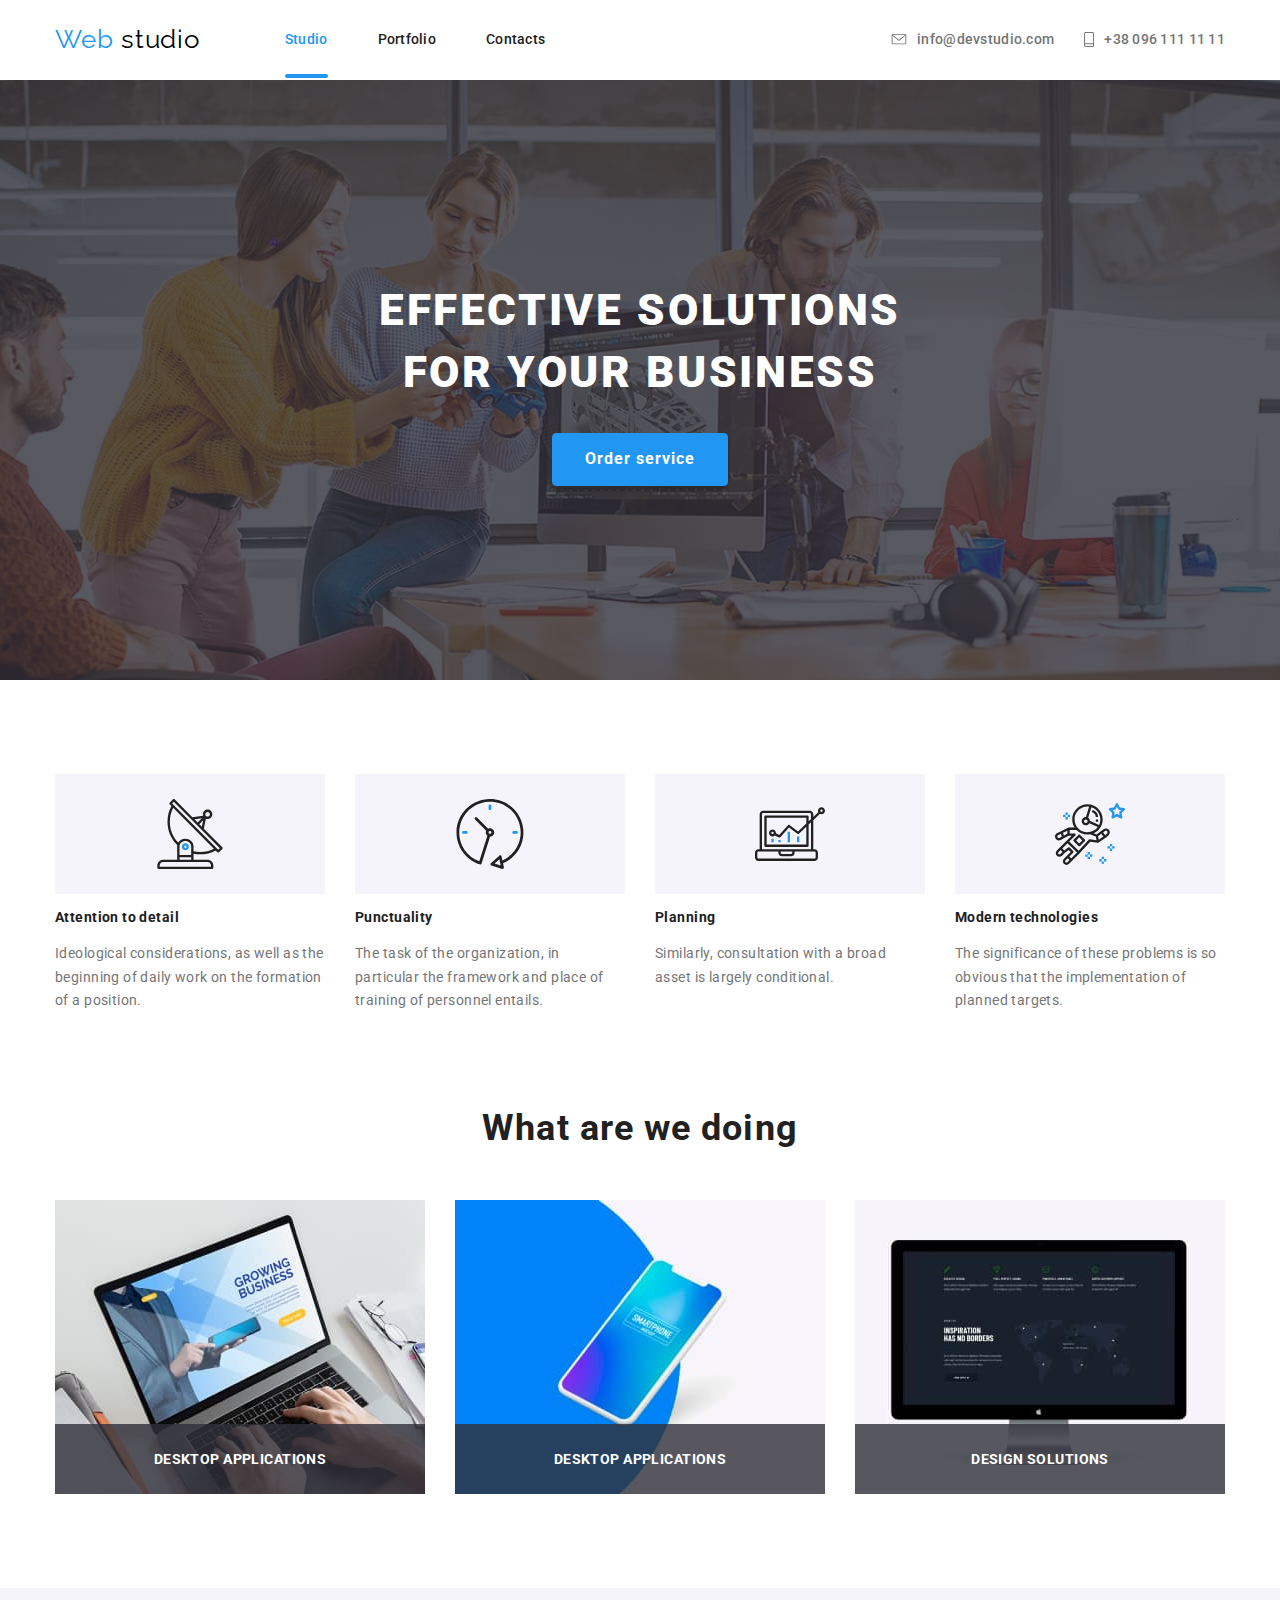
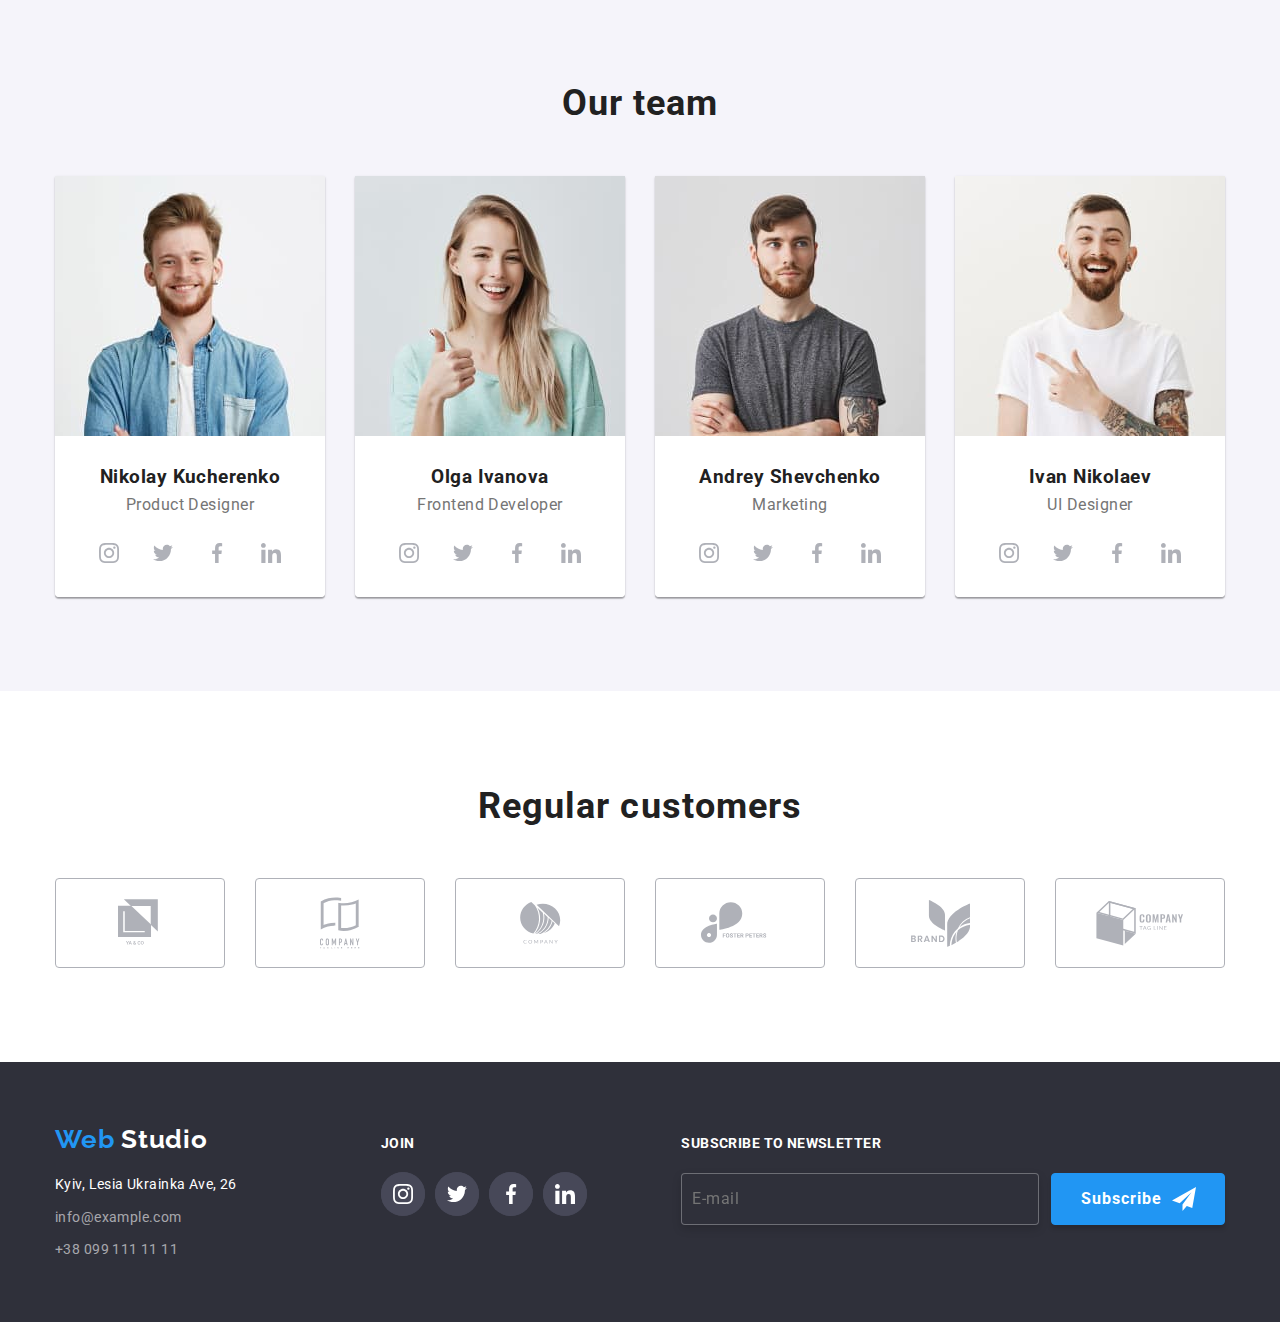
==== commit 2af2716b: "Androsenko Artem" ====
--- a/index.html
+++ b/index.html
@@ -59,10 +59,10 @@
         <main>
             <section class="hero ">
                 <div class="hero__background">
-                        <h1 class="hero__title">Effective solutions for your business</h1>                    
-                            <button class="hero__button" data-modal-open>
-                                Order service
-                            </button>
+                    <h1 class="hero__title">Effective solutions <br> for your business</h1>                    
+                        <button class="hero__button" data-modal-open>
+                            Order service
+                        </button>
                 </div>
             </section>
             <section>
@@ -115,19 +115,32 @@
                     <h2 class="header">What are we doing</h2>
                     <ul class="activity">
                         <li class="activity__img text-position">
-                            <img src="./images/img.jpg" alt="Desktop Applications" width="370" height="294">
+                            <img srcset="./images/img.jpg 1x, ./images/img@2x.jpg 2x"
+                            src="./images/img.jpg"
+                            alt="Desktop Applications"
+                            width="370"
+                            height="294"
+                            >
                             <div class="activity__backgroound">
                                 <h3 class="activity__title">Desktop Applications</h3>
                             </div>
                         </li>
                         <li class="activity__img">
-                            <img src="./images/box.jpg" alt="Desktop Applications" width="370" height="294">
+                            <img srcset="./images/box.jpg 1x, ./images/box@2x.jpg 2x"
+                            src="./images/box.jpg" 
+                            alt="Desktop Applications" 
+                            width="370" 
+                            height="294">
                             <div class="activity__backgroound">
                                 <h3 class="activity__title">Desktop Applications</h3>
                             </div> 
                         </li>
                         <li class="activity__img">
-                            <img src="./images/img(1).jpg" alt=">Design solutions" width="370" height="294">
+                            <img srcset="./images/img(1).jpg 1x, ./images/img(1)@2x.jpg 2x"
+                            src="./images/img(1).jpg" 
+                            alt=">Design solutions" 
+                            width="370" 
+                            height="294">
                             <div class="activity__backgroound">
                                 <h3 class="activity__title">Design solutions</h3>
                             </div>
@@ -141,7 +154,32 @@
                     <h2 class="header">Our team</h2>
                     <ul class="team-name">
                         <li class="team-item team-background">
-                            <img src="./images/img(2).jpg" alt="photo number1" width="270" height="260">
+                            <picture>
+                                <source
+                                srcset="
+                                  ./images/img(2)-mobile.jpg    1x,
+                                  ./images/img(2)-mobile@2x.jpg   2x
+                                "
+                                media="(max-width: 767px)"
+                              />
+                                <source
+                                srcset="
+                                  ./images/img(2)-tablet.jpg    1x,
+                                  ./images/img(2)-tablet@2x.jpg   2x
+                                "
+                                media="(min-width: 768px) and (max-width: 1199px)"
+                              />
+                                <source
+                                srcset="
+                                  ./images/img(2).jpg    1x,
+                                  ./images/img(2)-desctop@2x.jpg   2x
+                                "
+                                media="(min-width: 1200px)"
+                              />
+                                <img 
+                                src="./images/img(2).jpg" 
+                                alt="photo number2">
+                            </picture>
                             <div class="team-title">
                                 <h3 class="team-title__title">Nikolay Kucherenko</h3>
                                 <p class="team-title__subtitle">Product Designer</p>
@@ -178,7 +216,32 @@
                             </div>
                         </li>
                         <li class="team-item team-background">
-                            <img src="./images/img(3).jpg" alt="photo number2" width="270" height="260">
+                            <picture>
+                                <source
+                                srcset="
+                                  ./images/img(3)-mobile.jpg    1x,
+                                  ./images/img(3)-mobile@2x.jpg   2x
+                                "
+                                media="(max-width: 767px)"
+                              />
+                                <source
+                                srcset="
+                                  ./images/img(3)-tablet.jpg    1x,
+                                  ./images/img(3)-tablet@2x.jpg   2x
+                                "
+                                media="(min-width: 768px) and (max-width: 1199px)"
+                              />
+                                <source
+                                srcset="
+                                  ./images/img(3).jpg    1x,
+                                  ./images/img(3)-desctop@2x.jpg   2x
+                                "
+                                media="(min-width: 1200px)"
+                              />
+                                <img 
+                                src="./images/img(3).jpg" 
+                                alt="photo number3">
+                            </picture>
                             <div class="team-title">
                                 <h3 class="team-title__title">Olga Ivanova</h3>
                                 <p class="team-title__subtitle">Frontend Developer</p>
@@ -215,7 +278,32 @@
                             </div>
                         </li>
                         <li class="team-item team-background">
-                            <img src="./images/img(4).jpg" alt="photo number3" width="270" height="260">
+                            <picture>
+                                <source
+                                srcset="
+                                  ./images/img(4)-mobile.jpg    1x,
+                                  ./images/img(4)-mobile@2x.jpg   2x
+                                "
+                                media="(max-width: 767px)"
+                              />
+                                <source
+                                srcset="
+                                  ./images/img(4)-tablet.jpg    1x,
+                                  ./images/img(4)-tablet@2x.jpg   2x
+                                "
+                                media="(min-width: 768px) and (max-width: 1199px)"
+                              />
+                                <source
+                                srcset="
+                                  ./images/img(4).jpg    1x,
+                                  ./images/img(4)-desctop@2x.jpg   2x
+                                "
+                                media="(min-width: 1200px)"
+                              />
+                                <img 
+                                src="./images/img(4).jpg" 
+                                alt="photo number3">
+                            </picture>
                             <div class="team-title">
                                 <h3 class="team-title__title">Andrey Shevchenko</h3>
                                 <p class="team-title__subtitle">Marketing</p>
@@ -251,7 +339,32 @@
                             </div>
                         </li>   
                         <li class="team-item team-background">
-                            <img src="./images/img(5).jpg" alt="photo number4" width="270" height="260">
+                            <picture>
+                                <source
+                                srcset="
+                                  ./images/img(5)-mobile.jpg    1x,
+                                  ./images/img(5)-mobile@2x.jpg   2x
+                                "
+                                media="(max-width: 767px)"
+                              />
+                                <source
+                                srcset="
+                                  ./images/img(5)-tablet.jpg    1x,
+                                  ./images/img(5)-tablet@2x.jpg   2x
+                                "
+                                media="(min-width: 768px) and (max-width: 1199px)"
+                              />
+                                <source
+                                srcset="
+                                  ./images/img(5).jpg    1x,
+                                  ./images/img(5)-desctop@2x.jpg   2x
+                                "
+                                media="(min-width: 1200px)"
+                              />
+                                <img 
+                                src="./images/img(5).jpg" 
+                                alt="photo number5">
+                            </picture>
                             <div class="team-title">
                                 <h3 class="team-title__title">Ivan Nikolaev</h3>
                                 <p class="team-title__subtitle">UI Designer</p>
--- a/css/main.css
+++ b/css/main.css
@@ -77,7 +77,7 @@
   margin-bottom: 50px;
 }
 
-@media screen and (max-width: 768px) {
+@media screen and (max-width: 767px) {
   body {
     padding-top: 60px;
   }
@@ -102,7 +102,7 @@
       -ms-flex-pack: center;
           justify-content: center;
 }
-@media screen and (max-width: 768px) {
+@media screen and (max-width: 767px) {
   .header-container {
     padding: 10px 15px;
     -webkit-box-pack: justify;
@@ -129,7 +129,6 @@
 
 /* logo */
 .site-nav {
-  border-top: 1px solid rgb(236, 236, 236);
   display: -webkit-box;
   display: -ms-flexbox;
   display: flex;
@@ -138,7 +137,7 @@
 .site-nav li:not(:last-child) {
   margin-right: 50px;
 }
-@media screen and (max-width: 768px) {
+@media screen and (max-width: 767px) {
   .site-nav {
     padding: 60px 0px;
     display: block;
@@ -158,7 +157,7 @@
   line-height: 1.3;
   letter-spacing: 0.02em;
 }
-@media screen and (max-width: 768px) {
+@media screen and (max-width: 767px) {
   .link {
     display: inline-block;
     font-size: 18px;
@@ -179,9 +178,14 @@
   }
 }
 .site-nav__line .link.current {
-  padding-bottom: 8px;
+  padding-bottom: 31px;
   position: relative;
   color: #2196F3;
+}
+@media screen and (max-width: 767px) {
+  .site-nav__line .link.current {
+    padding-bottom: 8px;
+  }
 }
 
 @media screen and (min-width: 768px) {
@@ -189,7 +193,7 @@
     padding: 30px 0px;
   }
 }
-@media screen and (max-width: 768px) {
+@media screen and (max-width: 767px) {
   .site-nav__item {
     margin-top: 40px;
   }
@@ -212,12 +216,12 @@
   display: flex;
   margin-left: auto;
 }
-@media screen and (min-width: 768px) and (max-width: 1200px) {
+@media screen and (min-width: 768px) and (max-width: 1199px) {
   .mail-list {
     display: block;
   }
 }
-@media screen and (max-width: 768px) {
+@media screen and (max-width: 767px) {
   .mail-list {
     display: block;
     padding-bottom: 60px;
@@ -238,7 +242,7 @@
   line-height: 1.3;
   letter-spacing: 0.02em;
 }
-@media screen and (max-width: 768px) {
+@media screen and (max-width: 767px) {
   .mail-hover {
     -webkit-box-pack: center;
         -ms-flex-pack: center;
@@ -277,7 +281,7 @@
   letter-spacing: 0.02em;
   margin-left: 30px;
 }
-@media screen and (max-width: 768px) {
+@media screen and (max-width: 767px) {
   .tel-hover {
     font-size: 18px;
     line-height: 1.2;
@@ -289,7 +293,7 @@
             justify-content: center;
   }
 }
-@media screen and (min-width: 768px) and (max-width: 1200px) {
+@media screen and (min-width: 768px) and (max-width: 1199px) {
   .tel-hover {
     margin-left: 0;
     margin-top: 10px;
@@ -310,13 +314,13 @@
   transition: fill 250ms cubic-bezier(0.4, 0, 0.2, 1);
 }
 
-@media screen and (max-width: 768px) {
+@media screen and (max-width: 767px) {
   .hero {
     margin-left: auto;
     margin-right: auto;
   }
 }
-@media screen and (min-width: 768px) and (max-width: 1200px) {
+@media screen and (min-width: 768px) and (max-width: 1199px) {
   .hero {
     margin-left: auto;
     margin-right: auto;
@@ -325,19 +329,58 @@
 
 .hero__background {
   text-align: center;
-  padding-top: 200px;
-  padding-bottom: 200px;
   max-height: 100%;
   margin-left: auto;
   margin-right: auto;
-  background-image: -webkit-gradient(linear, left bottom, left top, from(rgba(47, 48, 58, 0.8)), to(rgba(47, 48, 58, 0.8))), url("../images/hero-background.jpg");
-  background-image: linear-gradient(0deg, rgba(47, 48, 58, 0.8), rgba(47, 48, 58, 0.8)), url("../images/hero-background.jpg");
   background-repeat: no-repeat;
-  background-position: center;
-}
-@media screen and (min-widht: 1200px) {
+  background-size: cover;
+}
+@media screen and (min-width: 50px) {
   .hero__background {
-    min-width: 1200px;
+    padding-top: 118px;
+    padding-bottom: 200px;
+    height: 400px;
+    background-image: -webkit-gradient(linear, left bottom, left top, from(rgba(47, 48, 58, 0.8)), to(rgba(47, 48, 58, 0.8))), url("../images/hero-background-mobile.jpg");
+    background-image: linear-gradient(0deg, rgba(47, 48, 58, 0.8), rgba(47, 48, 58, 0.8)), url("../images/hero-background-mobile.jpg");
+    background-position: center;
+  }
+}
+@media screen and (min-width: 50px) and (min-device-pixel-ratio: 2), screen and (min-width: 50px) and (-webkit-min-device-pixel-ratio: 2), screen and (min-width: 50px) and (min-resolution: 192dpi), screen and (min-width: 50px) and (min-resolution: 2dppx) {
+  .hero__background {
+    background-image: -webkit-gradient(linear, left top, left bottom, from(rgba(47, 48, 58, 0.8)), to(rgba(47, 48, 58, 0.8))), url("../images/hero-background-mobile@2x.jpg");
+    background-image: linear-gradient(rgba(47, 48, 58, 0.8), rgba(47, 48, 58, 0.8)), url("../images/hero-background-mobile@2x.jpg");
+  }
+}
+@media screen and (min-width: 768px) {
+  .hero__background {
+    padding-top: 118px;
+    padding-bottom: 200px;
+    height: 400px;
+    background-image: -webkit-gradient(linear, left bottom, left top, from(rgba(47, 48, 58, 0.8)), to(rgba(47, 48, 58, 0.8))), url("../images/hero-background-tablet.jpg");
+    background-image: linear-gradient(0deg, rgba(47, 48, 58, 0.8), rgba(47, 48, 58, 0.8)), url("../images/hero-background-tablet.jpg");
+    background-position: center;
+  }
+}
+@media screen and (min-width: 768px) and (min-device-pixel-ratio: 2), screen and (min-width: 768px) and (-webkit-min-device-pixel-ratio: 2), screen and (min-width: 768px) and (min-resolution: 192dpi), screen and (min-width: 768px) and (min-resolution: 2dppx) {
+  .hero__background {
+    background-image: -webkit-gradient(linear, left top, left bottom, from(rgba(47, 48, 58, 0.8)), to(rgba(47, 48, 58, 0.8))), url("../images/hero-background-tablet@2x.jpg");
+    background-image: linear-gradient(rgba(47, 48, 58, 0.8), rgba(47, 48, 58, 0.8)), url("../images/hero-background-tablet@2x.jpg");
+  }
+}
+@media screen and (min-width: 1200px) {
+  .hero__background {
+    padding-top: 200px;
+    padding-bottom: 200px;
+    height: 600px;
+    background-image: -webkit-gradient(linear, left bottom, left top, from(rgba(47, 48, 58, 0.8)), to(rgba(47, 48, 58, 0.8))), url("../images/hero-background.jpg");
+    background-image: linear-gradient(0deg, rgba(47, 48, 58, 0.8), rgba(47, 48, 58, 0.8)), url("../images/hero-background.jpg");
+    background-position: center;
+  }
+}
+@media screen and (min-width: 1200px) and (min-device-pixel-ratio: 2), screen and (min-width: 1200px) and (-webkit-min-device-pixel-ratio: 2), screen and (min-width: 1200px) and (min-resolution: 192dpi), screen and (min-width: 1200px) and (min-resolution: 2dppx) {
+  .hero__background {
+    background-image: -webkit-gradient(linear, left top, left bottom, from(rgba(47, 48, 58, 0.8)), to(rgba(47, 48, 58, 0.8))), url("../images/hero-background@2x.jpg");
+    background-image: linear-gradient(rgba(47, 48, 58, 0.8), rgba(47, 48, 58, 0.8)), url("../images/hero-background@2x.jpg");
   }
 }
 .hero__background .hero__title {
@@ -358,7 +401,7 @@
     display: inline;
   }
 }
-@media screen and (max-width: 1200px) {
+@media screen and (max-width: 1199px) {
   .hero__background .hero__title {
     max-width: 360px;
     font-size: 26px;
@@ -399,13 +442,13 @@
       -ms-flex-pack: center;
           justify-content: center;
 }
-@media screen and (max-width: 768px) {
+@media screen and (max-width: 767px) {
   .feather-list {
     display: block;
     padding: 60px 0px;
   }
 }
-@media screen and (min-width: 768px) and (max-width: 1200px) {
+@media screen and (min-width: 768px) and (max-width: 1199px) {
   .feather-list {
     -ms-flex-wrap: wrap;
         flex-wrap: wrap;
@@ -419,7 +462,7 @@
           justify-content: center;
   width: 100%;
 }
-@media screen and (min-width: 768px) and (max-width: 1200px) {
+@media screen and (min-width: 768px) and (max-width: 1199px) {
   .feather-item {
     width: 354px;
   }
@@ -427,23 +470,23 @@
 .feather-list .feather-item:not(:first-child) {
   margin-left: 30px;
 }
-@media screen and (max-width: 768px) {
+@media screen and (max-width: 767px) {
   .feather-list .feather-item:not(:first-child) {
     margin-left: 0px;
     margin-top: 30px;
   }
 }
-@media screen and (min-width: 768px) and (max-width: 1200px) {
+@media screen and (min-width: 768px) and (max-width: 1199px) {
   .feather-list .feather-item:not(:first-child) {
     margin: 0;
   }
 }
-@media screen and (min-width: 768px) and (max-width: 1200px) {
+@media screen and (min-width: 768px) and (max-width: 1199px) {
   .feather-list .feather-item:nth-child(2n) {
     margin-left: 30px;
   }
 }
-@media screen and (min-width: 768px) and (max-width: 1200px) {
+@media screen and (min-width: 768px) and (max-width: 1199px) {
   .feather-list .feather-item:nth-child(-n+2) {
     margin-bottom: 30px;
   }
@@ -471,12 +514,12 @@
       -ms-flex-align: center;
           align-items: center;
 }
-@media screen and (max-width: 768px) {
+@media screen and (max-width: 767px) {
   .feather-item__background {
     width: 100%;
   }
 }
-@media screen and (min-width: 768px) and (max-width: 1200px) {
+@media screen and (min-width: 768px) and (max-width: 1199px) {
   .feather-item__background {
     width: 354px;
   }
@@ -502,23 +545,23 @@
       -ms-flex-pack: center;
           justify-content: center;
 }
-@media screen and (max-width: 768px) {
+@media screen and (max-width: 767px) {
   .activity {
     display: none;
   }
 }
-@media screen and (min-width: 768px) and (max-width: 1200px) {
+@media screen and (min-width: 768px) and (max-width: 1199px) {
   .activity {
     display: none;
   }
 }
 
-@media screen and (max-width: 768px) {
+@media screen and (max-width: 767px) {
   .margin-text .header {
     display: none;
   }
 }
-@media screen and (min-width: 768px) and (max-width: 1200px) {
+@media screen and (min-width: 768px) and (max-width: 1199px) {
   .margin-text .header {
     display: none;
   }
@@ -565,23 +608,23 @@
   padding-top: 94px;
   padding-bottom: 94px;
 }
-@media screen and (max-width: 768px) {
+@media screen and (max-width: 767px) {
   .bcg-color {
     padding: 60px 0px;
   }
 }
-@media screen and (min-width: 768px) and (max-width: 1200px) {
+@media screen and (min-width: 768px) and (max-width: 1199px) {
   .bcg-color {
     padding: 60px 0px;
   }
 }
 
-@media screen and (max-width: 768px) {
+@media screen and (max-width: 767px) {
   .bcg-color .header {
     margin-bottom: 30px;
   }
 }
-@media screen and (min-width: 768px) and (max-width: 1200px) {
+@media screen and (min-width: 768px) and (max-width: 1199px) {
   .bcg-color .header {
     margin-bottom: 30px;
   }
@@ -596,24 +639,24 @@
           justify-content: center;
   position: relative;
 }
-@media screen and (max-width: 768px) {
+@media screen and (max-width: 767px) {
   .team-name {
     -ms-flex-wrap: wrap;
         flex-wrap: wrap;
   }
 }
-@media screen and (min-width: 768px) and (max-width: 1200px) {
+@media screen and (min-width: 768px) and (max-width: 1199px) {
   .team-name {
     -ms-flex-wrap: wrap;
         flex-wrap: wrap;
   }
 }
-@media screen and (max-width: 768px) {
+@media screen and (max-width: 767px) {
   .team-name .team-item {
     width: 450px;
   }
 }
-@media screen and (min-width: 768px) and (max-width: 1200px) {
+@media screen and (min-width: 768px) and (max-width: 1199px) {
   .team-name .team-item {
     width: 354px;
   }
@@ -623,46 +666,25 @@
   -webkit-box-shadow: 0px 1px 3px rgba(0, 0, 0, 0.12), 0px 1px 1px rgba(0, 0, 0, 0.14), 0px 2px 1px rgba(0, 0, 0, 0.2);
           box-shadow: 0px 1px 3px rgba(0, 0, 0, 0.12), 0px 1px 1px rgba(0, 0, 0, 0.14), 0px 2px 1px rgba(0, 0, 0, 0.2);
 }
-@media screen and (max-width: 768px) {
+@media screen and (max-width: 767px) {
   .team-name .team-item:not(:first-child) {
     margin-left: 0px;
     margin-top: 30px;
   }
 }
-@media screen and (min-width: 768px) and (max-width: 1200px) {
+@media screen and (min-width: 768px) and (max-width: 1199px) {
   .team-name .team-item:not(:first-child) {
     margin-left: 0px;
   }
 }
-@media screen and (min-width: 768px) and (max-width: 1200px) {
+@media screen and (min-width: 768px) and (max-width: 1199px) {
   .team-name .team-item:nth-child(2n) {
     margin-left: 30px;
   }
 }
-@media screen and (min-width: 768px) and (max-width: 1200px) {
+@media screen and (min-width: 768px) and (max-width: 1199px) {
   .team-name .team-item:nth-child(-n+2) {
     margin-bottom: 30px;
-  }
-}
-
-@media screen and (max-width: 768px) {
-  .team-item img {
-    width: 450px;
-    height: 320px;
-    -o-object-fit: cover;
-       object-fit: cover;
-    -o-object-position: top;
-       object-position: top;
-  }
-}
-@media screen and (min-width: 768px) and (max-width: 1200px) {
-  .team-item img {
-    width: 354px;
-    height: 260px;
-    -o-object-fit: cover;
-       object-fit: cover;
-    -o-object-position: top;
-       object-position: top;
   }
 }
 
@@ -757,23 +779,23 @@
   padding-top: 94px;
   padding-bottom: 94px;
 }
-@media screen and (max-width: 768px) {
+@media screen and (max-width: 767px) {
   .margin-recrut {
     padding: 60px 0px;
   }
 }
-@media screen and (min-width: 768px) and (max-width: 1200px) {
+@media screen and (min-width: 768px) and (max-width: 1199px) {
   .margin-recrut {
     padding: 60px 0px;
   }
 }
 
-@media screen and (max-width: 768px) {
+@media screen and (max-width: 767px) {
   .margin-recrut .header {
     margin-bottom: 30px;
   }
 }
-@media screen and (min-width: 768px) and (max-width: 1200px) {
+@media screen and (min-width: 768px) and (max-width: 1199px) {
   .margin-recrut .header {
     margin-bottom: 30px;
   }
@@ -787,7 +809,7 @@
       -ms-flex-pack: justify;
           justify-content: space-between;
 }
-@media screen and (max-width: 768px) {
+@media screen and (max-width: 767px) {
   .regular-icon {
     -ms-flex-wrap: wrap;
         flex-wrap: wrap;
@@ -796,7 +818,7 @@
             justify-content: center;
   }
 }
-@media screen and (min-width: 768px) and (max-width: 1200px) {
+@media screen and (min-width: 768px) and (max-width: 1199px) {
   .regular-icon {
     -ms-flex-wrap: wrap;
         flex-wrap: wrap;
@@ -806,13 +828,13 @@
   }
 }
 
-@media screen and (min-width: 768px) and (max-width: 1200px) {
+@media screen and (min-width: 768px) and (max-width: 1199px) {
   .regular__img:not(:nth-child(3n)) {
     margin-right: 30px;
   }
 }
 
-@media screen and (min-width: 768px) and (max-width: 1200px) {
+@media screen and (min-width: 768px) and (max-width: 1199px) {
   .regular__img:nth-child(6n-3) {
     margin-bottom: 30px;
   }
@@ -830,7 +852,7 @@
   }
 }
 
-@media screen and (max-width: 768px) {
+@media screen and (max-width: 767px) {
   .regular__img:nth-child(2n-2) {
     margin-left: 30px;
   }
@@ -846,7 +868,7 @@
   }
 }
 
-@media screen and (max-width: 768px) {
+@media screen and (max-width: 767px) {
   .regular__img:nth-child(3n-2) {
     margin-bottom: 30px;
   }
@@ -879,12 +901,12 @@
   -webkit-transition: border 250ms cubic-bezier(0.4, 0, 0.2, 1);
   transition: border 250ms cubic-bezier(0.4, 0, 0.2, 1);
 }
-@media screen and (max-width: 768px) {
+@media screen and (max-width: 767px) {
   .regular__div {
     width: 210px;
   }
 }
-@media screen and (min-width: 768px) and (max-width: 1200px) {
+@media screen and (min-width: 768px) and (max-width: 1199px) {
   .regular__div {
     width: 226px;
   }
@@ -907,17 +929,50 @@
   transition: fill 250ms cubic-bezier(0.4, 0, 0.2, 1);
 }
 
+.background-footer {
+  background: #2F303A;
+}
+
+.footer-flex {
+  display: -webkit-box;
+  display: -ms-flexbox;
+  display: flex;
+  -webkit-box-align: baseline;
+      -ms-flex-align: baseline;
+          align-items: baseline;
+  -webkit-box-pack: justify;
+      -ms-flex-pack: justify;
+          justify-content: space-between;
+  background-color: #2F303A;
+  padding-top: 72px;
+  padding-bottom: 60px;
+  padding-top: 72px;
+}
+@media screen and (max-width: 767px) {
+  .footer-flex {
+    display: block;
+    margin-left: auto;
+    margin-right: auto;
+  }
+}
+@media screen and (min-width: 768px) and (max-width: 1199px) {
+  .footer-flex {
+    -ms-flex-wrap: wrap;
+        flex-wrap: wrap;
+  }
+}
+
 .width-footer {
   margin: auto;
 }
 
-@media screen and (max-width: 768px) {
+@media screen and (max-width: 767px) {
   .adress-footer {
     text-align: center;
     margin-bottom: 60px;
   }
 }
-@media screen and (min-width: 768px) and (max-width: 1200px) {
+@media screen and (min-width: 768px) and (max-width: 1199px) {
   .adress-footer {
     text-align: center;
     margin-bottom: 60px;
@@ -925,38 +980,124 @@
   }
 }
 
-.background-footer {
-  background: #2F303A;
-}
-
-.footer-porfolio {
-  width: 1200px;
-  margin: auto;
-}
-
-.button-flex {
-  display: -webkit-box;
-  display: -ms-flexbox;
-  display: flex;
+.adress-footer .logo-footer {
+  font-family: "Raleway";
+  color: #ffffff;
+  text-decoration: none;
+  font-weight: 700;
+  font-size: 26px;
+  line-height: 1.2px;
+  letter-spacing: 0.03em;
+}
+
+.logo-white {
+  color: #2196F3;
+}
+
+.logo:hover {
+  color: #2196F3;
+}
+
+.adress-footer .logo-footer:hover,
+.adress-footer .logo-footer:focus {
+  color: #2196F3;
+}
+
+.biography {
+  color: #ffffff;
+  font-style: normal;
+  font-weight: 400;
+  font-size: 14px;
+  line-height: 1.7;
+  letter-spacing: 0.03em;
+  margin: 0;
+  padding: 0;
   margin-top: 20px;
-}
-@media screen and (max-width: 768px) {
-  .button-flex {
-    -ms-flex-wrap: wrap;
-        flex-wrap: wrap;
-  }
-}
-@media screen and (min-width: 768px) and (max-width: 1200px) {
-  .button-flex {
-    -ms-flex-wrap: wrap;
-        flex-wrap: wrap;
-    display: block;
+  margin-bottom: 9px;
+  width: 231px;
+}
+@media screen and (max-width: 767px) {
+  .biography {
+    width: 100%;
+    margin-bottom: 8px;
+  }
+}
+@media screen and (min-width: 768px) and (max-width: 1199px) {
+  .biography {
+    width: 100%;
+    margin-bottom: 8px;
   }
 }
 
 .lesia {
   text-decoration: none;
   color: #ffffff;
+}
+
+.mail-footer {
+  display: block;
+  color: rgba(250, 250, 250, 0.6);
+  text-decoration: none;
+  font-style: normal;
+  font-size: 14px;
+  line-height: 1.7;
+  letter-spacing: 0.03em;
+}
+.mail-footer:hover, .mail-footer:focus {
+  color: #2196F3;
+}
+
+.tel-footer {
+  display: block;
+  color: rgba(250, 250, 250, 0.6);
+  text-decoration: none;
+  font-style: normal;
+  font-size: 14px;
+  line-height: 1.7;
+  letter-spacing: 0.03em;
+  margin-top: 9px;
+}
+@media screen and (max-width: 767px) {
+  .tel-footer {
+    width: 100%;
+    margin-top: 8px;
+  }
+}
+@media screen and (min-width: 768px) and (max-width: 1199px) {
+  .tel-footer {
+    width: 100%;
+    margin-top: 8px;
+  }
+}
+.tel-footer:hover, .tel-footer:focus {
+  color: #2196F3;
+}
+
+@media screen and (max-width: 767px) {
+  .join-container {
+    text-align: center;
+    margin-bottom: 60px;
+  }
+}
+@media screen and (min-width: 768px) and (max-width: 1199px) {
+  .join-container {
+    text-align: center;
+    margin-bottom: 60px;
+    margin-right: 89px;
+  }
+}
+
+.join-container b {
+  display: inline-block;
+  margin-bottom: 20px;
+}
+
+.join-and-subscribe {
+  color: #ffffff;
+  font-size: 14px;
+  line-height: 1.1;
+  letter-spacing: 0.03em;
+  text-transform: uppercase;
 }
 
 .social-list {
@@ -968,13 +1109,13 @@
       -ms-flex-pack: justify;
           justify-content: space-between;
 }
-@media screen and (max-width: 768px) {
+@media screen and (max-width: 767px) {
   .social-list {
     margin-left: auto;
     margin-right: auto;
   }
 }
-@media screen and (min-width: 768px) and (max-width: 1200px) {
+@media screen and (min-width: 768px) and (max-width: 1199px) {
   .social-list {
     margin-left: auto;
     margin-right: auto;
@@ -1013,16 +1154,36 @@
   fill: white;
 }
 
-@media screen and (max-width: 768px) {
+@media screen and (max-width: 767px) {
   .subscribe-conteiner {
     text-align: center;
   }
 }
-@media screen and (min-width: 768px) and (max-width: 1200px) {
+@media screen and (min-width: 768px) and (max-width: 1199px) {
   .subscribe-conteiner {
     text-align: center;
     margin-right: auto;
     margin-left: auto;
+  }
+}
+
+.button-flex {
+  display: -webkit-box;
+  display: -ms-flexbox;
+  display: flex;
+  margin-top: 20px;
+}
+@media screen and (max-width: 767px) {
+  .button-flex {
+    -ms-flex-wrap: wrap;
+        flex-wrap: wrap;
+  }
+}
+@media screen and (min-width: 768px) and (max-width: 1199px) {
+  .button-flex {
+    -ms-flex-wrap: wrap;
+        flex-wrap: wrap;
+    display: block;
   }
 }
 
@@ -1039,13 +1200,13 @@
   letter-spacing: 0.03em;
   width: 358px;
 }
-@media screen and (max-width: 768px) {
+@media screen and (max-width: 767px) {
   .email-footer-button {
     width: 450px;
     height: 50px;
   }
 }
-@media screen and (min-width: 768px) and (max-width: 1200px) {
+@media screen and (min-width: 768px) and (max-width: 1199px) {
   .email-footer-button {
     width: 450px;
     height: 50px;
@@ -1073,7 +1234,7 @@
   letter-spacing: 0.06em;
   margin-left: 12px;
 }
-@media screen and (max-width: 768px) {
+@media screen and (max-width: 767px) {
   .button-subscribe {
     margin-top: 20px;
     margin-left: auto;
@@ -1085,7 +1246,7 @@
             justify-content: center;
   }
 }
-@media screen and (min-width: 768px) and (max-width: 1200px) {
+@media screen and (min-width: 768px) and (max-width: 1199px) {
   .button-subscribe {
     margin-top: 20px;
     margin-left: auto;
@@ -1111,148 +1272,9 @@
   transition: fill 250ms cubic-bezier(0.4, 0, 0.2, 1);
 }
 
-.mail-footer {
-  display: block;
-  color: rgba(250, 250, 250, 0.6);
-  text-decoration: none;
-  font-style: normal;
-  font-size: 14px;
-  line-height: 1.7;
-  letter-spacing: 0.03em;
-}
-.mail-footer:hover, .mail-footer:focus {
-  color: #2196F3;
-}
-
-.tel-footer {
-  display: block;
-  color: rgba(250, 250, 250, 0.6);
-  text-decoration: none;
-  font-style: normal;
-  font-size: 14px;
-  line-height: 1.7;
-  letter-spacing: 0.03em;
-  margin-top: 9px;
-}
-@media screen and (max-width: 768px) {
-  .tel-footer {
-    width: 100%;
-    margin-top: 8px;
-  }
-}
-@media screen and (min-width: 768px) and (max-width: 1200px) {
-  .tel-footer {
-    width: 100%;
-    margin-top: 8px;
-  }
-}
-.tel-footer:hover, .tel-footer:focus {
-  color: #2196F3;
-}
-
-@media screen and (max-width: 768px) {
-  .join-container {
-    text-align: center;
-    margin-bottom: 60px;
-  }
-}
-@media screen and (min-width: 768px) and (max-width: 1200px) {
-  .join-container {
-    text-align: center;
-    margin-bottom: 60px;
-    margin-right: 89px;
-  }
-}
-
-.join-container b {
-  display: inline-block;
-  margin-bottom: 20px;
-}
-
-.biography {
-  color: #ffffff;
-  font-style: normal;
-  font-weight: 400;
-  font-size: 14px;
-  line-height: 1.7;
-  letter-spacing: 0.03em;
-  margin: 0;
-  padding: 0;
-  margin-top: 20px;
-  margin-bottom: 9px;
-  width: 231px;
-}
-@media screen and (max-width: 768px) {
-  .biography {
-    width: 100%;
-    margin-bottom: 8px;
-  }
-}
-@media screen and (min-width: 768px) and (max-width: 1200px) {
-  .biography {
-    width: 100%;
-    margin-bottom: 8px;
-  }
-}
-
-.join-and-subscribe {
-  color: #ffffff;
-  font-size: 14px;
-  line-height: 1.1;
-  letter-spacing: 0.03em;
-  text-transform: uppercase;
-}
-
-.footer-flex {
-  display: -webkit-box;
-  display: -ms-flexbox;
-  display: flex;
-  -webkit-box-align: baseline;
-      -ms-flex-align: baseline;
-          align-items: baseline;
-  -webkit-box-pack: justify;
-      -ms-flex-pack: justify;
-          justify-content: space-between;
-  background-color: #2F303A;
-  padding-top: 72px;
-  padding-bottom: 60px;
-  padding-top: 72px;
-}
-@media screen and (max-width: 768px) {
-  .footer-flex {
-    display: block;
-    margin-left: auto;
-    margin-right: auto;
-  }
-}
-@media screen and (min-width: 768px) and (max-width: 1200px) {
-  .footer-flex {
-    -ms-flex-wrap: wrap;
-        flex-wrap: wrap;
-  }
-}
-
-.adress-footer .logo-footer {
-  font-family: "Raleway";
-  color: #ffffff;
-  text-decoration: none;
-  font-weight: 700;
-  font-size: 26px;
-  line-height: 1.2px;
-  letter-spacing: 0.03em;
-}
-
-.logo-white {
-  color: #2196F3;
-}
-
-.logo:hover {
-  color: #2196F3;
-}
-
-.adress-footer .logo-footer:hover,
-.adress-footer .logo-footer:focus {
-  color: #2196F3;
+.footer-porfolio {
+  width: 1200px;
+  margin: auto;
 }
 
 .test-inline {
@@ -1298,7 +1320,7 @@
   transition: transform 1000ms cubic-bezier(0.075, 0.82, 0.165, 1);
   transition: transform 1000ms cubic-bezier(0.075, 0.82, 0.165, 1), -webkit-transform 1000ms cubic-bezier(0.075, 0.82, 0.165, 1);
 }
-@media screen and (min-width: 450px) and (max-width: 1200px) {
+@media screen and (min-width: 450px) and (max-width: 1199px) {
   .modal {
     width: 450px;
     padding-bottom: 40px;
@@ -1494,7 +1516,7 @@
   margin-left: auto;
   margin-bottom: 30px;
 }
-@media screen and (max-width: 1200px) {
+@media screen and (max-width: 1199px) {
   .checkbox-css {
     font-size: 12px;
     font-weight: 400;
@@ -1527,12 +1549,12 @@
   display: inline-flex;
   cursor: pointer;
 }
-@media screen and (min-width: 768px) and (max-width: 1200px) {
+@media screen and (min-width: 768px) and (max-width: 1199px) {
   .cursor-pointer {
     width: 450px;
   }
 }
-@media screen and (max-width: 768px) {
+@media screen and (max-width: 767px) {
   .cursor-pointer {
     width: 450px;
   }
@@ -1636,15 +1658,15 @@
   padding-top: 93px;
   width: 1170px;
 }
-@media screen and (max-width: 768px) {
+@media screen and (max-width: 767px) {
   .background-color {
     width: 100%;
     padding-top: 60px;
   }
 }
-@media screen and (min-width: 768px) and (max-width: 1200px) {
+@media screen and (min-width: 768px) and (max-width: 1199px) {
   .background-color {
-    width: 768px;
+    width: 100%;
     padding-top: 60px;
   }
 }
@@ -1662,15 +1684,15 @@
       -ms-flex-pack: center;
           justify-content: center;
 }
-@media screen and (max-width: 768px) {
+@media screen and (max-width: 767px) {
   .filter {
     -ms-flex-wrap: wrap;
         flex-wrap: wrap;
   }
 }
-@media screen and (min-width: 768px) and (max-width: 1200px) {
+@media screen and (min-width: 768px) and (max-width: 1199px) {
   .filter {
-    width: 768px;
+    width: 100%;
   }
 }
 @media screen and (min-width: 282px) and (max-width: 385px) {
@@ -1678,7 +1700,7 @@
     margin-bottom: 15px;
   }
 }
-@media screen and (max-width: 768px) {
+@media screen and (max-width: 767px) {
   .filter li:nth-child(3n) {
     margin-bottom: 15px;
   }
@@ -1720,14 +1742,14 @@
   padding-top: 50px;
   padding-bottom: 94px;
 }
-@media screen and (max-width: 768px) {
+@media screen and (max-width: 767px) {
   .filter-padding {
-    padding: 40px 0px 60px 0px;
-  }
-}
-@media screen and (min-width: 768px) and (max-width: 1200px) {
+    padding: 40px 15px 60px 15px;
+  }
+}
+@media screen and (min-width: 768px) and (max-width: 1199px) {
   .filter-padding {
-    padding: 40px 0px 60px 0px;
+    padding: 40px 15px 60px 15px;
   }
 }
 
@@ -1753,13 +1775,13 @@
   transition: box-shadow 250ms cubic-bezier(0.4, 0, 0.2, 1);
   transition: box-shadow 250ms cubic-bezier(0.4, 0, 0.2, 1), -webkit-box-shadow 250ms cubic-bezier(0.4, 0, 0.2, 1);
 }
-@media screen and (max-width: 768px) {
+@media screen and (max-width: 767px) {
   .market-list {
     width: 450px;
     margin: 0px;
   }
 }
-@media screen and (min-width: 768px) and (max-width: 1200px) {
+@media screen and (min-width: 768px) and (max-width: 1199px) {
   .market-list {
     width: 354px;
     margin: 0px;
@@ -1770,7 +1792,7 @@
           box-shadow: 1px 4px 6px 0px rgba(0, 0, 0, 0.1607843137), 0px 4px 4px 0px rgba(0, 0, 0, 0.0588235294), 0px 1px 1px 0px rgba(0, 0, 0, 0.1215686275);
 }
 
-@media screen and (max-width: 768px) {
+@media screen and (max-width: 767px) {
   .market-list:not(:last-child) {
     margin-bottom: 30px;
   }
@@ -1786,13 +1808,13 @@
   }
 }
 
-@media screen and (min-width: 768px) and (max-width: 1200px) {
+@media screen and (min-width: 768px) and (max-width: 1199px) {
   .market-list:nth-child(2n) {
     margin-left: 30px;
   }
 }
 
-@media screen and (min-width: 768px) and (max-width: 1200px) {
+@media screen and (min-width: 768px) and (max-width: 1199px) {
   .market-list:not(:last-child) {
     margin-bottom: 30px;
   }
@@ -1817,27 +1839,6 @@
 .market__tehnoqack {
   position: relative;
   overflow: hidden;
-}
-
-@media screen and (max-width: 768px) {
-  .market__tehnoqack img {
-    width: 450px;
-    height: 320px;
-    -o-object-fit: cover;
-       object-fit: cover;
-    -o-object-position: top;
-       object-position: top;
-  }
-}
-@media screen and (min-width: 768px) and (max-width: 1200px) {
-  .market__tehnoqack img {
-    width: 354px;
-    height: 260px;
-    -o-object-fit: cover;
-       object-fit: cover;
-    -o-object-position: top;
-       object-position: top;
-  }
 }
 
 .market__info {
@@ -1913,7 +1914,7 @@
 .modal-nav {
   display: none;
 }
-@media screen and (max-width: 768px) {
+@media screen and (max-width: 767px) {
   .modal-nav {
     display: block;
     position: relative;
@@ -1927,7 +1928,7 @@
 .modal-nav__close {
   display: none;
 }
-@media screen and (max-width: 768px) {
+@media screen and (max-width: 767px) {
   .modal-nav__close {
     display: none;
     position: absolute;
@@ -1939,7 +1940,7 @@
 .modal-nav__menu {
   display: none;
 }
-@media screen and (max-width: 768px) {
+@media screen and (max-width: 767px) {
   .modal-nav__menu {
     display: block;
     position: absolute;
@@ -1950,7 +1951,7 @@
   }
 }
 
-@media screen and (max-width: 768px) {
+@media screen and (max-width: 767px) {
   .modal-nav.is-open .modal-nav__close {
     display: block;
   }
@@ -1976,9 +1977,12 @@
             flex-grow: 3;
   }
 }
-@media screen and (max-width: 768px) {
+@media screen and (max-width: 767px) {
   .menu-container {
-    display: none;
+    z-index: -1;
+    -webkit-transform: translateY(-500px) scaleX(1.1);
+            transform: translateY(-500px) scaleX(1.1);
+    opacity: 0;
     position: absolute;
     left: 0px;
     width: 100%;
@@ -1986,10 +1990,16 @@
     background-color: #ffffff;
     -webkit-box-shadow: 0px 1px 3px 0px rgba(0, 0, 0, 0.16), 0px 2px 4px 0px rgba(0, 0, 0, 0.08), 0px 4px 8px 0px rgba(0, 0, 0, 0.04);
             box-shadow: 0px 1px 3px 0px rgba(0, 0, 0, 0.16), 0px 2px 4px 0px rgba(0, 0, 0, 0.08), 0px 4px 8px 0px rgba(0, 0, 0, 0.04);
-  }
-}
-@media screen and (max-width: 768px) {
+    -webkit-transition: 150ms cubic-bezier(0.4, 0, 0.2, 1);
+    transition: 150ms cubic-bezier(0.4, 0, 0.2, 1);
+  }
+}
+@media screen and (max-width: 767px) {
   .menu-container.is-open {
+    opacity: 1;
+    border-top: 1px solid rgb(236, 236, 236);
+    -webkit-transform: translateY(-1px) scaleX(1);
+            transform: translateY(-1px) scaleX(1);
     display: block;
   }
 }/*# sourceMappingURL=main.css.map */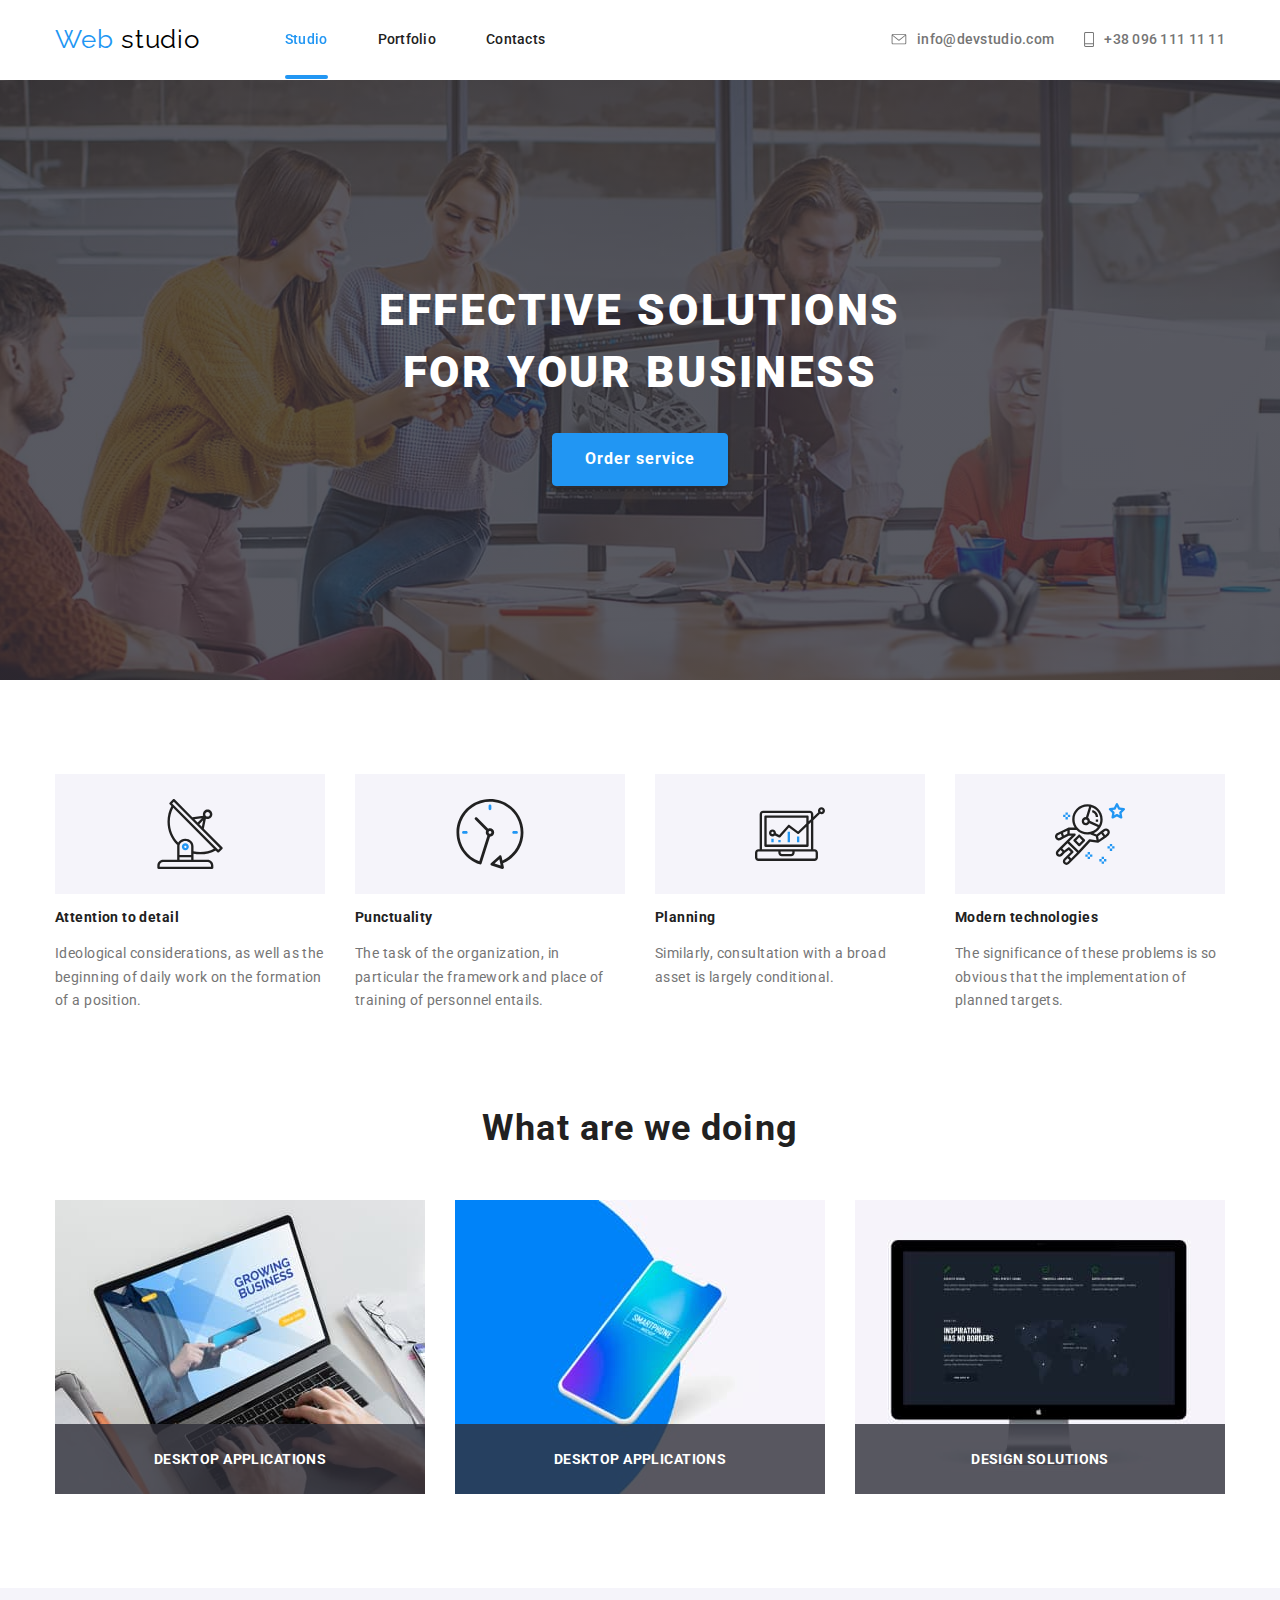
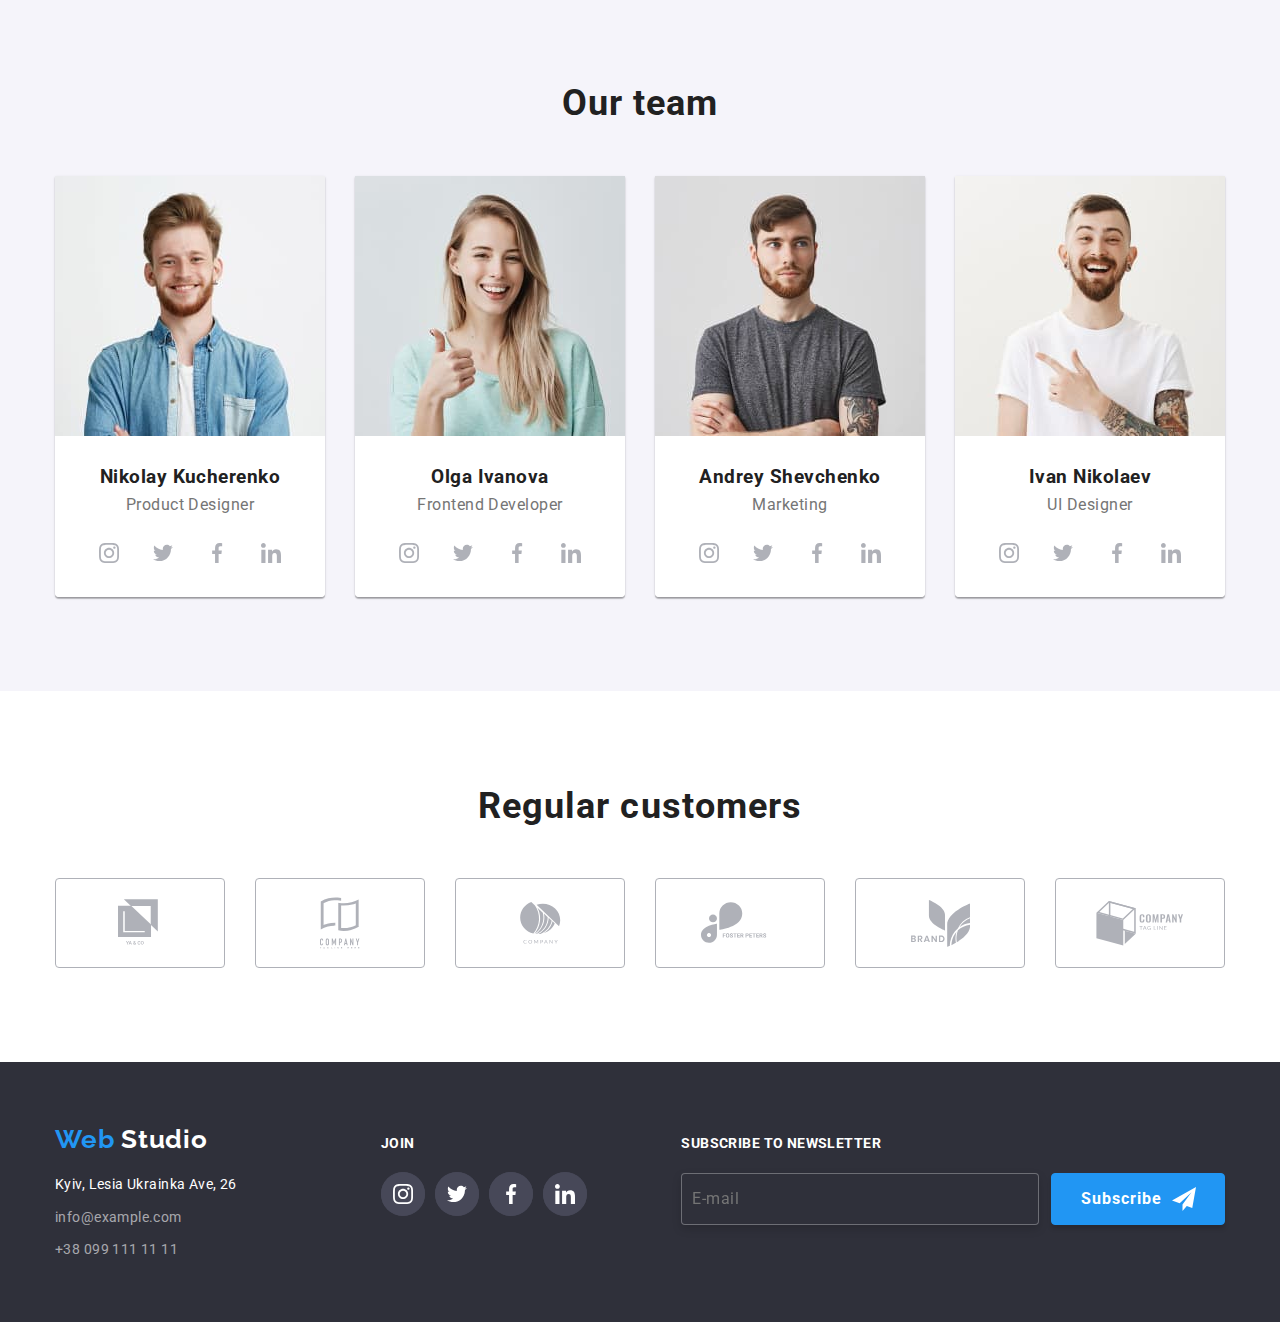
==== commit 763b1c40: "kjn" ====
--- a/index.html
+++ b/index.html
@@ -1,583 +1,642 @@
 <!DOCTYPE html>
 <html lang="en">
-<head>
-    <meta charset="UTF-8">
-    <meta http-equiv="X-UA-Compatible" content="IE=edge">
-    <meta name="viewport" content="width=device-width, initial-scale=1.0"/>
+  <head>
+    <meta charset="UTF-8" />
+    <meta http-equiv="X-UA-Compatible" content="IE=edge" />
+    <meta name="viewport" content="width=device-width, initial-scale=1.0" />
     <title>Web studio</title>
-    <link href="https://fonts.googleapis.com/css2?family=Raleway:wght@700&family=Roboto:wght@400;500;700;900&display=swap" rel="stylesheet">
+    <link
+      href="https://fonts.googleapis.com/css2?family=Raleway:wght@700&family=Roboto:wght@400;500;700;900&display=swap"
+      rel="stylesheet"
+    />
     <link
       rel="stylesheet"
-      href="https://cdnjs.cloudflare.com/ajax/libs/modern-normalize/0.6.0/modern-normalize.min.css">
-</head>
-<body>
-    <link rel="stylesheet" href="./css/main.css">
+      href="https://cdnjs.cloudflare.com/ajax/libs/modern-normalize/0.6.0/modern-normalize.min.css"
+    />
+  </head>
+  <body>
+    <link rel="stylesheet" href="./css/main.css" />
     <header class="background-header">
-        <div class="container header-container">
-            <a class="header__logo" href="https://www.meme-arsenal.com/memes/feaff98f2c4a4679c9ccecb33b327ff6.jpg"> 
-                <span class="header__logotipe">Web</span> studio</a> 
-                <div class="drop-menu">
-                    <button type="button" class="modal-nav "data-menu-button>
-                        <svg class="modal-nav__menu">
-                            <use href="./images/sprite.svg#icon-cross" class="modal-nav__close"></use>
-                            <use href="./images/sprite.svg#icon-menu"  class="modal-nav__icon"></use>
-                        </svg>
-                    </button>
-                <div class="menu-container" data-menu>
-                    <nav>
-                        <ul class="site-nav">
-                            <li class="site-nav__line">
-                                <a href="" class="link current " >Studio</a>
-                            </li>
-                            <li class="site-nav__item">
-                                <a href="./Portfolio.html" class="link" >Portfolio</a>
-                            </li>
-                            <li class="site-nav__item">
-                                <a href="#contacts" class="link" >Contacts</a>
-                            </li>
-                        </ul>
-                </nav>
-                <ul class="mail-list">
-                    <li>
-                        <a class="mail-hover" href="mailto:info@devstudio.com">
-                                <svg class="mail" width="16px" height="11px">
-                                <use href="./images/sprite.svg#icon-mail"></use>
-                                </svg>   
-                        info@devstudio.com</a>
-                    </li>
-                    <li><a class="tel-hover" href="tel:+380961111111">
-                        <svg class="telephone" width="10" height="15">
-                            <use href="./images/sprite.svg#icon-telephone"></use>
-                        </svg>
-                        +38 096 111 11 11</a>
-                    </li>
+      <div class="container header-container">
+        <a class="header__logo" href="/">
+          <span class="header__logotipe">Web</span> studio</a
+        >
+        <div class="drop-menu">
+          <button type="button" class="modal-nav" data-menu-button>
+            <svg class="modal-nav__menu">
+              <use
+                href="./images/sprite.svg#icon-cross"
+                class="modal-nav__close"
+              ></use>
+              <use
+                href="./images/sprite.svg#icon-menu"
+                class="modal-nav__icon"
+              ></use>
+            </svg>
+          </button>
+          <div class="menu-container" data-menu>
+            <nav>
+              <ul class="site-nav">
+                <li class="site-nav__line">
+                  <a href="" class="link current">Studio</a>
+                </li>
+                <li class="site-nav__item">
+                  <a href="./Portfolio.html" class="link">Portfolio</a>
+                </li>
+                <li class="site-nav__item">
+                  <a href="#contacts" class="link">Contacts</a>
+                </li>
+              </ul>
+            </nav>
+            <ul class="mail-list">
+              <li>
+                <a class="mail-hover" href="mailto:info@devstudio.com">
+                  <svg class="mail" width="16px" height="11px">
+                    <use href="./images/sprite.svg#icon-mail"></use>
+                  </svg>
+                  info@devstudio.com</a
+                >
+              </li>
+              <li>
+                <a class="tel-hover" href="tel:+380961111111">
+                  <svg class="telephone" width="10" height="15">
+                    <use href="./images/sprite.svg#icon-telephone"></use>
+                  </svg>
+                  +38 096 111 11 11</a
+                >
+              </li>
+            </ul>
+          </div>
+        </div>
+      </div>
+    </header>
+    <main>
+      <section class="hero">
+        <div class="hero__background">
+          <h1 class="hero__title">
+            Effective solutions <br />
+            for your business
+          </h1>
+          <button class="hero__button" data-modal-open>Order service</button>
+        </div>
+      </section>
+      <section>
+        <div class="container">
+          <h2 class="hide-title">capabilities</h2>
+          <ul class="feather-list">
+            <li class="feather-item">
+              <div class="feather-item__background">
+                <svg width="70" height="70">
+                  <use href="./images/sprite.svg#icon-antenna"></use>
+                </svg>
+              </div>
+              <h3 class="feather-item__title">Attention to detail</h3>
+              <p class="feather-item__subtitle">
+                Ideological considerations, as well as the beginning of daily
+                work on the formation of a position.
+              </p>
+            </li>
+            <li class="feather-item">
+              <div class="feather-item__background">
+                <svg width="70" height="70">
+                  <use href="./images/sprite.svg#icon-clock"></use>
+                </svg>
+              </div>
+              <h3 class="feather-item__title">Punctuality</h3>
+              <p class="feather-item__subtitle">
+                The task of the organization, in particular the framework and
+                place of training of personnel entails.
+              </p>
+            </li>
+            <li class="feather-item">
+              <div class="feather-item__background">
+                <svg width="70" height="70">
+                  <use href="./images/sprite.svg#icon-diagram"></use>
+                </svg>
+              </div>
+              <h3 class="feather-item__title">Planning</h3>
+              <p class="feather-item__subtitle">
+                Similarly, consultation with a broad asset is largely
+                conditional.
+              </p>
+            </li>
+            <li class="feather-item">
+              <div class="feather-item__background">
+                <svg width="70" height="70">
+                  <use href="./images/sprite.svg#icon-astronaut"></use>
+                </svg>
+              </div>
+              <h3 class="feather-item__title">Modern technologies</h3>
+              <p class="feather-item__subtitle">
+                The significance of these problems is so obvious that the
+                implementation of planned targets.
+              </p>
+            </li>
+          </ul>
+        </div>
+      </section>
+
+      <section class="margin-text">
+        <div class="container">
+          <h2 class="header">What are we doing</h2>
+          <ul class="activity">
+            <li class="activity__img text-position">
+              <img
+                srcset="./images/img.jpg 1x, ./images/img@2x.jpg 2x"
+                src="./images/img.jpg"
+                alt="Desktop Applications"
+                width="370"
+                height="294"
+              />
+              <div class="activity__backgroound">
+                <h3 class="activity__title">Desktop Applications</h3>
+              </div>
+            </li>
+            <li class="activity__img">
+              <img
+                srcset="./images/box.jpg 1x, ./images/box@2x.jpg 2x"
+                src="./images/box.jpg"
+                alt="Desktop Applications"
+                width="370"
+                height="294"
+              />
+              <div class="activity__backgroound">
+                <h3 class="activity__title">Desktop Applications</h3>
+              </div>
+            </li>
+            <li class="activity__img">
+              <img
+                srcset="./images/img(1).jpg 1x, ./images/img(1)@2x.jpg 2x"
+                src="./images/img(1).jpg"
+                alt=">Design solutions"
+                width="370"
+                height="294"
+              />
+              <div class="activity__backgroound">
+                <h3 class="activity__title">Design solutions</h3>
+              </div>
+            </li>
+          </ul>
+        </div>
+      </section>
+
+      <section class="bcg-color">
+        <div class="container">
+          <h2 class="header">Our team</h2>
+          <ul class="team-name">
+            <li class="team-item team-background">
+              <picture>
+                <source
+                  srcset="
+                    ./images/img(2)-mobile.jpg    1x,
+                    ./images/img(2)-mobile@2x.jpg 2x
+                  "
+                  media="(max-width: 767px)"
+                />
+                <source
+                  srcset="
+                    ./images/img(2)-tablet.jpg    1x,
+                    ./images/img(2)-tablet@2x.jpg 2x
+                  "
+                  media="(min-width: 768px) and (max-width: 1199px)"
+                />
+                <source
+                  srcset="
+                    ./images/img(2).jpg            1x,
+                    ./images/img(2)-desctop@2x.jpg 2x
+                  "
+                  media="(min-width: 1200px)"
+                />
+                <img src="./images/img(2).jpg" alt="photo number2" />
+              </picture>
+              <div class="team-title">
+                <h3 class="team-title__title">Nikolay Kucherenko</h3>
+                <p class="team-title__subtitle">Product Designer</p>
+                <ul class="team-title__flex">
+                  <li class="social-network">
+                    <a class="social-network" href="https://www.instagram.com/">
+                      <svg class="social-network__svg" width="44" height="44">
+                        <use href="./images/sprite.svg#icon-instargam"></use>
+                      </svg>
+                    </a>
+                  </li>
+                  <li class="social-network">
+                    <a class="social-network" href="https://twitter.com/">
+                      <svg class="social-network__svg" width="44" height="44">
+                        <use href="./images/sprite.svg#icon-twitter"></use>
+                      </svg>
+                    </a>
+                  </li>
+                  <li class="social-network">
+                    <a class="social-network" href="https://www.facebook.com/">
+                      <svg class="social-network__svg" width="44" height="44">
+                        <use href="./images/sprite.svg#icon-facebook"></use>
+                      </svg>
+                    </a>
+                  </li>
+                  <li class="social-network">
+                    <a class="social-network" href="https://ua.linkedin.com/">
+                      <svg class="social-network__svg" width="44" height="44">
+                        <use href="./images/sprite.svg#icon-in"></use>
+                      </svg>
+                    </a>
+                  </li>
                 </ul>
+              </div>
+            </li>
+            <li class="team-item team-background">
+              <picture>
+                <source
+                  srcset="
+                    ./images/img(3)-mobile.jpg    1x,
+                    ./images/img(3)-mobile@2x.jpg 2x
+                  "
+                  media="(max-width: 767px)"
+                />
+                <source
+                  srcset="
+                    ./images/img(3)-tablet.jpg    1x,
+                    ./images/img(3)-tablet@2x.jpg 2x
+                  "
+                  media="(min-width: 768px) and (max-width: 1199px)"
+                />
+                <source
+                  srcset="
+                    ./images/img(3).jpg            1x,
+                    ./images/img(3)-desctop@2x.jpg 2x
+                  "
+                  media="(min-width: 1200px)"
+                />
+                <img src="./images/img(3).jpg" alt="photo number3" />
+              </picture>
+              <div class="team-title">
+                <h3 class="team-title__title">Olga Ivanova</h3>
+                <p class="team-title__subtitle">Frontend Developer</p>
+                <ul class="team-title__flex">
+                  <li class="social-network">
+                    <a class="social-network" href="https://www.instagram.com/">
+                      <svg class="social-network__svg" width="44" height="44">
+                        <use href="./images/sprite.svg#icon-instargam"></use>
+                      </svg>
+                    </a>
+                  </li>
+                  <li class="social-network">
+                    <a class="social-network" href="https://twitter.com/">
+                      <svg class="social-network__svg" width="44" height="44">
+                        <use href="./images/sprite.svg#icon-twitter"></use>
+                      </svg>
+                    </a>
+                  </li>
+                  <li class="social-network">
+                    <a class="social-network" href="https://www.facebook.com/">
+                      <svg class="social-network__svg" width="44" height="44">
+                        <use href="./images/sprite.svg#icon-facebook"></use>
+                      </svg>
+                    </a>
+                  </li>
+                  <li class="social-network">
+                    <a class="social-network" href="https://ua.linkedin.com/">
+                      <svg class="social-network__svg" width="44" height="44">
+                        <use href="./images/sprite.svg#icon-in"></use>
+                      </svg>
+                    </a>
+                  </li>
+                </ul>
+              </div>
+            </li>
+            <li class="team-item team-background">
+              <picture>
+                <source
+                  srcset="
+                    ./images/img(4)-mobile.jpg    1x,
+                    ./images/img(4)-mobile@2x.jpg 2x
+                  "
+                  media="(max-width: 767px)"
+                />
+                <source
+                  srcset="
+                    ./images/img(4)-tablet.jpg    1x,
+                    ./images/img(4)-tablet@2x.jpg 2x
+                  "
+                  media="(min-width: 768px) and (max-width: 1199px)"
+                />
+                <source
+                  srcset="
+                    ./images/img(4).jpg            1x,
+                    ./images/img(4)-desctop@2x.jpg 2x
+                  "
+                  media="(min-width: 1200px)"
+                />
+                <img src="./images/img(4).jpg" alt="photo number3" />
+              </picture>
+              <div class="team-title">
+                <h3 class="team-title__title">Andrey Shevchenko</h3>
+                <p class="team-title__subtitle">Marketing</p>
+                <ul class="team-title__flex">
+                  <li class="social-network">
+                    <a class="social-network" href="https://www.instagram.com/">
+                      <svg class="social-network__svg" width="44" height="44">
+                        <use href="./images/sprite.svg#icon-instargam"></use>
+                      </svg>
+                    </a>
+                  </li>
+                  <li class="social-network">
+                    <a class="social-network" href="https://twitter.com/">
+                      <svg class="social-network__svg" width="44" height="44">
+                        <use href="./images/sprite.svg#icon-twitter"></use></svg
+                    ></a>
+                  </li>
+                  <li class="social-network">
+                    <a class="social-network" href="https://www.facebook.com/">
+                      <svg class="social-network__svg" width="44" height="44">
+                        <use href="./images/sprite.svg#icon-facebook"></use>
+                      </svg>
+                    </a>
+                  </li>
+                  <li class="social-network">
+                    <a class="social-network" href="https://ua.linkedin.com/">
+                      <svg class="social-network__svg" width="44" height="44">
+                        <use href="./images/sprite.svg#icon-in"></use>
+                      </svg>
+                    </a>
+                  </li>
+                </ul>
+              </div>
+            </li>
+            <li class="team-item team-background">
+              <picture>
+                <source
+                  srcset="
+                    ./images/img(5)-mobile.jpg    1x,
+                    ./images/img(5)-mobile@2x.jpg 2x
+                  "
+                  media="(max-width: 767px)"
+                />
+                <source
+                  srcset="
+                    ./images/img(5)-tablet.jpg    1x,
+                    ./images/img(5)-tablet@2x.jpg 2x
+                  "
+                  media="(min-width: 768px) and (max-width: 1199px)"
+                />
+                <source
+                  srcset="
+                    ./images/img(5).jpg            1x,
+                    ./images/img(5)-desctop@2x.jpg 2x
+                  "
+                  media="(min-width: 1200px)"
+                />
+                <img src="./images/img(5).jpg" alt="photo number5" />
+              </picture>
+              <div class="team-title">
+                <h3 class="team-title__title">Ivan Nikolaev</h3>
+                <p class="team-title__subtitle">UI Designer</p>
+                <ul class="team-title__flex">
+                  <li class="social-network">
+                    <a class="social-network" href="https://www.instagram.com/">
+                      <svg class="social-network__svg" width="22" height="22">
+                        <use href="./images/sprite.svg#icon-instargam"></use>
+                      </svg>
+                    </a>
+                  </li>
+                  <li class="social-network">
+                    <a class="social-network" href="https://twitter.com/">
+                      <svg class="social-network__svg">
+                        <use href="./images/sprite.svg#icon-twitter"></use>
+                      </svg>
+                    </a>
+                  </li>
+                  <li class="social-network">
+                    <a class="social-network" href="https://www.facebook.com/">
+                      <svg class="social-network__svg" width="22" height="22">
+                        <use href="./images/sprite.svg#icon-facebook"></use>
+                      </svg>
+                    </a>
+                  </li>
+                  <li class="social-network">
+                    <a class="social-network" href="https://ua.linkedin.com/">
+                      <svg class="social-network__svg" width="22" height="22">
+                        <use href="./images/sprite.svg#icon-in"></use>
+                      </svg>
+                    </a>
+                  </li>
+                </ul>
+              </div>
+            </li>
+          </ul>
+        </div>
+      </section>
+      <section>
+        <div class="container margin-recrut">
+          <h2 class="header">Regular customers</h2>
+          <ul class="regular-icon">
+            <li class="regular__img">
+              <a href="">
+                <div class="regular__div">
+                  <svg class="regular__svg" width="44" height="49">
+                    <use href="./images/sprite.svg#icon-company-logo-1"></use>
+                  </svg>
                 </div>
+              </a>
+            </li>
+            <li class="regular__img">
+              <a href="">
+                <div class="regular__div">
+                  <svg class="regular__svg" width="40" height="52">
+                    <use href="./images/sprite.svg#icon-company-logo-2"></use>
+                  </svg>
+                </div>
+              </a>
+            </li>
+            <li class="regular__img">
+              <a href="">
+                <div class="regular__div">
+                  <svg class="regular__svg" width="41" height="42">
+                    <use href="./images/sprite.svg#icon-company-logo-3"></use>
+                  </svg>
+                </div>
+              </a>
+            </li>
+            <li class="regular__img">
+              <a href="">
+                <div class="regular__div">
+                  <svg class="regular__svg" width="78" height="42">
+                    <use href="./images/sprite.svg#icon-company-logo-4"></use>
+                  </svg>
+                </div>
+              </a>
+            </li>
+            <li class="regular__img">
+              <a href="">
+                <div class="regular__div">
+                  <svg class="regular__svg" width="59" height="47">
+                    <use href="./images/sprite.svg#icon-company-logo-5"></use>
+                  </svg>
+                </div>
+              </a>
+            </li>
+            <li class="regular__img">
+              <a href="">
+                <div class="regular__div">
+                  <svg class="regular__svg" width="88" height="45">
+                    <use href="./images/sprite.svg#icon-company-logo-6"></use>
+                  </svg>
+                </div>
+              </a>
+            </li>
+          </ul>
+        </div>
+      </section>
+    </main>
+    <footer id="contacts" class="background-footer">
+      <div class="container">
+        <div class="footer-flex width-footer">
+          <div class="adress-footer">
+            <a class="logo-footer" href="/">
+              <span class="logo-white">Web</span> Studio</a
+            >
+            <address>
+              <p class="biography">
+                <a class="lesia" href="https://goo.gl/maps/GvMSDwbrbZEc65XY6"
+                  >Kyiv, Lesia Ukrainka Ave, 26</a
+                >
+              </p>
+              <a class="mail-footer" href="mailto:info@example.com"
+                >info@example.com</a
+              >
+              <a class="tel-footer" href="tel:+380991111111"
+                >+38 099 111 11 11</a
+              >
+            </address>
+          </div>
+          <div class="join-container">
+            <b class="join-and-subscribe">join</b>
+            <ul class="social-list">
+              <li class="social-list__footer">
+                <a
+                  class="social-list__footer"
+                  href="https://www.instagram.com/"
+                >
+                  <svg class="social-list__svg" width="22" height="22">
+                    <use href="./images/sprite.svg#icon-instargam"></use>
+                  </svg>
+                </a>
+              </li>
+              <li class="social-list__footer">
+                <a class="social-list__footer" href="https://www.twitter.com/">
+                  <svg class="social-list__svg">
+                    <use href="./images/sprite.svg#icon-twitter"></use>
+                  </svg>
+                </a>
+              </li>
+              <li class="social-list__footer">
+                <a class="social-list__footer" href="https://www.facebook.com/">
+                  <svg class="social-list__svg" width="22" height="22">
+                    <use href="./images/sprite.svg#icon-facebook"></use>
+                  </svg>
+                </a>
+              </li>
+              <li class="social-list__footer">
+                <a class="social-list__footer" href="https://www.linkedin.com/">
+                  <svg class="social-list__svg" width="22" height="22">
+                    <use href="./images/sprite.svg#icon-in"></use>
+                  </svg>
+                </a>
+              </li>
+            </ul>
+          </div>
+          <div class="subscribe-conteiner">
+            <b class="join-and-subscribe">Subscribe to newsletter</b>
+            <form>
+              <div class="button-flex">
+                <input
+                  name="email-subscribe"
+                  class="email-footer-button"
+                  type="email"
+                  placeholder="E-mail"
+                  id="email"
+                />
+                <button type="submit" class="button-subscribe">
+                  Subscribe
+                  <svg class="telegram-icon" width="24" height="24">
+                    <use href="./images/sprite.svg#icon-telegram-icon"></use>
+                  </svg>
+                </button>
+              </div>
+            </form>
+          </div>
+        </div>
+      </div>
+    </footer>
+    <div class="backdrop is-hidden" data-modal>
+      <div class="modal">
+        <form name="my information" autocomplete="on" novalidate>
+          <div role="group">
+            <div class="input-elements">
+              <h2 class="color-slogan">
+                Leave your details, we will call you back
+              </h2>
+              <input name="user-name" type="text" id="name" placeholder=" " />
+              <label for="name" class="position-lable">Name</label>
+              <svg class="icon-form contact-form">
+                <use href="./images/sprite.svg#icon-contact-form"></use>
+              </svg>
             </div>
-        </div>
-     </header>
-        <main>
-            <section class="hero ">
-                <div class="hero__background">
-                    <h1 class="hero__title">Effective solutions <br> for your business</h1>                    
-                        <button class="hero__button" data-modal-open>
-                            Order service
-                        </button>
-                </div>
-            </section>
-            <section>
-                <div class="container">
-                    <h2 class="hide-title">capabilities</h2>
-                    <ul class="feather-list">
-                        <li  class="feather-item">
-                            <div class="feather-item__background">
-                                <svg width="70" height="70">
-                                    <use href="./images/sprite.svg#icon-antenna"></use>
-                                </svg>
-                            </div>
-                            <h3 class="feather-item__title">Attention to detail</h3>
-                            <p class="feather-item__subtitle">Ideological considerations, as well as the beginning of daily work on the formation of a position.</p>
-                        </li>
-                        <li class="feather-item">
-                            <div class="feather-item__background">
-                                <svg width="70" height="70">
-                                    <use href="./images/sprite.svg#icon-clock"></use>
-                                </svg>
-                            </div>
-                            <h3 class="feather-item__title">Punctuality</h3>
-                            <p class="feather-item__subtitle">The task of the organization, in particular the framework and place of training of personnel entails.</p>
-                        </li>
-                        <li class="feather-item">
-                            <div class="feather-item__background">
-                                <svg width="70" height="70">
-                                    <use href="./images/sprite.svg#icon-diagram"></use>
-                                </svg>
-                            </div>
-                            <h3 class="feather-item__title">Planning</h3>
-                            <p class="feather-item__subtitle">Similarly, consultation with a broad asset is largely conditional.</p>
-                        </li>
-                        <li class="feather-item">
-                            <div class="feather-item__background">
-                                <svg width="70" height="70">
-                                    <use href="./images/sprite.svg#icon-astronaut"></use>
-                                </svg>
-                            </div>
-                            <h3 class="feather-item__title">Modern technologies</h3>
-                            <p class="feather-item__subtitle">The significance of these problems is so obvious that the implementation of planned targets.</p>
-                        </li>
-                    </ul>
-                </div>
-            </section>
-    
-            
-            <section class="margin-text">
-                <div class="container">
-                    <h2 class="header">What are we doing</h2>
-                    <ul class="activity">
-                        <li class="activity__img text-position">
-                            <img srcset="./images/img.jpg 1x, ./images/img@2x.jpg 2x"
-                            src="./images/img.jpg"
-                            alt="Desktop Applications"
-                            width="370"
-                            height="294"
-                            >
-                            <div class="activity__backgroound">
-                                <h3 class="activity__title">Desktop Applications</h3>
-                            </div>
-                        </li>
-                        <li class="activity__img">
-                            <img srcset="./images/box.jpg 1x, ./images/box@2x.jpg 2x"
-                            src="./images/box.jpg" 
-                            alt="Desktop Applications" 
-                            width="370" 
-                            height="294">
-                            <div class="activity__backgroound">
-                                <h3 class="activity__title">Desktop Applications</h3>
-                            </div> 
-                        </li>
-                        <li class="activity__img">
-                            <img srcset="./images/img(1).jpg 1x, ./images/img(1)@2x.jpg 2x"
-                            src="./images/img(1).jpg" 
-                            alt=">Design solutions" 
-                            width="370" 
-                            height="294">
-                            <div class="activity__backgroound">
-                                <h3 class="activity__title">Design solutions</h3>
-                            </div>
-                        </li>
-                    </ul>
-                </div>
-            </section>
-         
-            <section class="bcg-color">
-                <div class="container">
-                    <h2 class="header">Our team</h2>
-                    <ul class="team-name">
-                        <li class="team-item team-background">
-                            <picture>
-                                <source
-                                srcset="
-                                  ./images/img(2)-mobile.jpg    1x,
-                                  ./images/img(2)-mobile@2x.jpg   2x
-                                "
-                                media="(max-width: 767px)"
-                              />
-                                <source
-                                srcset="
-                                  ./images/img(2)-tablet.jpg    1x,
-                                  ./images/img(2)-tablet@2x.jpg   2x
-                                "
-                                media="(min-width: 768px) and (max-width: 1199px)"
-                              />
-                                <source
-                                srcset="
-                                  ./images/img(2).jpg    1x,
-                                  ./images/img(2)-desctop@2x.jpg   2x
-                                "
-                                media="(min-width: 1200px)"
-                              />
-                                <img 
-                                src="./images/img(2).jpg" 
-                                alt="photo number2">
-                            </picture>
-                            <div class="team-title">
-                                <h3 class="team-title__title">Nikolay Kucherenko</h3>
-                                <p class="team-title__subtitle">Product Designer</p>
-                                <ul class="team-title__flex">
-                                    <li class="social-network">
-                                        <a class="social-network" href="https://www.instagram.com/">
-                                            <svg class="social-network__svg" width="44" height="44">
-                                                <use href="./images/sprite.svg#icon-instargam"></use>
-                                            </svg>
-                                        </a>
-                                    </li>
-                                    <li class="social-network">
-                                        <a class="social-network" href="https://twitter.com/">
-                                            <svg class="social-network__svg" width="44" height="44">
-                                                <use href="./images/sprite.svg#icon-twitter"></use>
-                                            </svg>
-                                        </a>
-                                    </li>
-                                    <li class="social-network">
-                                        <a class="social-network" href="https://www.facebook.com/">
-                                            <svg class="social-network__svg" width="44" height="44">
-                                                <use href="./images/sprite.svg#icon-facebook"></use>
-                                            </svg>
-                                        </a>
-                                    </li>
-                                    <li class="social-network">
-                                        <a class="social-network" href="https://ua.linkedin.com/">
-                                            <svg class="social-network__svg" width="44" height="44">
-                                                <use href="./images/sprite.svg#icon-in"></use>
-                                            </svg>
-                                        </a>
-                                    </li>
-                                </ul>
-                            </div>
-                        </li>
-                        <li class="team-item team-background">
-                            <picture>
-                                <source
-                                srcset="
-                                  ./images/img(3)-mobile.jpg    1x,
-                                  ./images/img(3)-mobile@2x.jpg   2x
-                                "
-                                media="(max-width: 767px)"
-                              />
-                                <source
-                                srcset="
-                                  ./images/img(3)-tablet.jpg    1x,
-                                  ./images/img(3)-tablet@2x.jpg   2x
-                                "
-                                media="(min-width: 768px) and (max-width: 1199px)"
-                              />
-                                <source
-                                srcset="
-                                  ./images/img(3).jpg    1x,
-                                  ./images/img(3)-desctop@2x.jpg   2x
-                                "
-                                media="(min-width: 1200px)"
-                              />
-                                <img 
-                                src="./images/img(3).jpg" 
-                                alt="photo number3">
-                            </picture>
-                            <div class="team-title">
-                                <h3 class="team-title__title">Olga Ivanova</h3>
-                                <p class="team-title__subtitle">Frontend Developer</p>
-                                <ul class="team-title__flex">
-                                    <li class="social-network">
-                                        <a class="social-network" href="https://www.instagram.com/">
-                                            <svg class="social-network__svg" width="44" height="44">
-                                                <use href="./images/sprite.svg#icon-instargam"></use>
-                                            </svg>
-                                        </a>
-                                    </li>
-                                    <li class="social-network">
-                                        <a class="social-network" href="https://twitter.com/">
-                                            <svg class="social-network__svg" width="44" height="44">
-                                                <use href="./images/sprite.svg#icon-twitter"></use>
-                                            </svg>
-                                        </a>
-                                    </li>
-                                    <li class="social-network">
-                                        <a class="social-network" href="https://www.facebook.com/">
-                                            <svg class="social-network__svg" width="44" height="44">
-                                                <use href="./images/sprite.svg#icon-facebook"></use>
-                                            </svg>
-                                        </a>
-                                    </li>
-                                    <li class="social-network">
-                                        <a class="social-network" href="https://ua.linkedin.com/">
-                                            <svg class="social-network__svg" width="44" height="44">
-                                                <use href="./images/sprite.svg#icon-in"></use>
-                                            </svg>
-                                        </a>
-                                    </li>
-                                </ul>             
-                            </div>
-                        </li>
-                        <li class="team-item team-background">
-                            <picture>
-                                <source
-                                srcset="
-                                  ./images/img(4)-mobile.jpg    1x,
-                                  ./images/img(4)-mobile@2x.jpg   2x
-                                "
-                                media="(max-width: 767px)"
-                              />
-                                <source
-                                srcset="
-                                  ./images/img(4)-tablet.jpg    1x,
-                                  ./images/img(4)-tablet@2x.jpg   2x
-                                "
-                                media="(min-width: 768px) and (max-width: 1199px)"
-                              />
-                                <source
-                                srcset="
-                                  ./images/img(4).jpg    1x,
-                                  ./images/img(4)-desctop@2x.jpg   2x
-                                "
-                                media="(min-width: 1200px)"
-                              />
-                                <img 
-                                src="./images/img(4).jpg" 
-                                alt="photo number3">
-                            </picture>
-                            <div class="team-title">
-                                <h3 class="team-title__title">Andrey Shevchenko</h3>
-                                <p class="team-title__subtitle">Marketing</p>
-                                <ul class="team-title__flex">
-                                    <li class="social-network">
-                                        <a class="social-network" href="https://www.instagram.com/">
-                                            <svg class="social-network__svg" width="44" height="44">
-                                                <use href="./images/sprite.svg#icon-instargam"></use>
-                                            </svg>
-                                        </a>
-                                    </li>
-                                    <li class="social-network">
-                                        <a class="social-network" href="https://twitter.com/">
-                                            <svg class="social-network__svg" width="44" height="44">
-                                            <use href="./images/sprite.svg#icon-twitter"></use>
-                                        </svg></a>
-                                    </li>
-                                    <li class="social-network">
-                                        <a class="social-network" href="https://www.facebook.com/">
-                                            <svg class="social-network__svg" width="44" height="44">
-                                                <use href="./images/sprite.svg#icon-facebook"></use>
-                                            </svg>
-                                        </a>
-                                    </li>
-                                    <li class="social-network">
-                                        <a class="social-network" href="https://ua.linkedin.com/">
-                                            <svg class="social-network__svg" width="44" height="44">
-                                                <use href="./images/sprite.svg#icon-in"></use>
-                                            </svg>
-                                        </a>
-                                    </li>
-                                </ul>
-                            </div>
-                        </li>   
-                        <li class="team-item team-background">
-                            <picture>
-                                <source
-                                srcset="
-                                  ./images/img(5)-mobile.jpg    1x,
-                                  ./images/img(5)-mobile@2x.jpg   2x
-                                "
-                                media="(max-width: 767px)"
-                              />
-                                <source
-                                srcset="
-                                  ./images/img(5)-tablet.jpg    1x,
-                                  ./images/img(5)-tablet@2x.jpg   2x
-                                "
-                                media="(min-width: 768px) and (max-width: 1199px)"
-                              />
-                                <source
-                                srcset="
-                                  ./images/img(5).jpg    1x,
-                                  ./images/img(5)-desctop@2x.jpg   2x
-                                "
-                                media="(min-width: 1200px)"
-                              />
-                                <img 
-                                src="./images/img(5).jpg" 
-                                alt="photo number5">
-                            </picture>
-                            <div class="team-title">
-                                <h3 class="team-title__title">Ivan Nikolaev</h3>
-                                <p class="team-title__subtitle">UI Designer</p>
-                                <ul class="team-title__flex">
-                                    <li class="social-network">
-                                        <a class="social-network" href="https://www.instagram.com/">
-                                            <svg class="social-network__svg" width="22" height="22">
-                                                <use href="./images/sprite.svg#icon-instargam"></use>
-                                            </svg>
-                                        </a>
-                                    </li>
-                                    <li class="social-network">
-                                        <a class="social-network" href="https://twitter.com/">
-                                            <svg class="social-network__svg">
-                                                <use href="./images/sprite.svg#icon-twitter"></use>
-                                            </svg>
-                                        </a>
-                                    </li>
-                                    <li class="social-network">
-                                        <a class="social-network" href="https://www.facebook.com/">
-                                            <svg class="social-network__svg" width="22" height="22">
-                                                <use href="./images/sprite.svg#icon-facebook"></use>
-                                            </svg>
-                                        </a>
-                                    </li>
-                                    <li class="social-network">
-                                        <a class="social-network" href="https://ua.linkedin.com/">
-                                            <svg class="social-network__svg" width="22" height="22">
-                                                <use href="./images/sprite.svg#icon-in"></use>
-                                            </svg>
-                                        </a>
-                                    </li>
-                                </ul>
-                             </div>
-                        </li>
-                    </ul>
-                </div>     
-            </section>
-                <section>
-                    <div class="container  margin-recrut">
-                        <h2 class="header">Regular customers</h2>
-                        <ul class="regular-icon">
-                            <li class="regular__img"> 
-                                <a href="">
-                                    <div class="regular__div">
-                                        <svg class="regular__svg" width="44" height="49">
-                                            <use href="./images/sprite.svg#icon-company-logo-1"></use>
-                                        </svg>
-                                    </div>
-                                </a>
-                                </li> 
-                            <li class="regular__img">
-                                <a href="">
-                                    <div class="regular__div">
-                                        <svg class="regular__svg" width="40" height="52">
-                                            <use href="./images/sprite.svg#icon-company-logo-2"></use>
-                                        </svg>
-                                    </div>
-                                </a>
-                                </li>
-                            <li class="regular__img">
-                                <a href="">
-                                    <div class="regular__div">
-                                        <svg class="regular__svg" width="41" height="42">
-                                            <use href="./images/sprite.svg#icon-company-logo-3"></use>
-                                        </svg>
-                                    </div>
-                                </a>
-                                </li>
-                            <li class="regular__img">
-                                <a href="">
-                                    <div class="regular__div">
-                                        <svg class="regular__svg" width="78" height="42">
-                                            <use href="./images/sprite.svg#icon-company-logo-4"></use>
-                                        </svg>
-                                    </div>
-                                </a>
-                                </li>
-                            <li class="regular__img">
-                                <a href="">
-                                    <div class="regular__div">
-                                        <svg class="regular__svg" width="59" height="47">
-                                            <use href="./images/sprite.svg#icon-company-logo-5"></use>
-                                        </svg>
-                                    </div>
-                                </a>
-                                </li>
-                            <li class="regular__img">
-                                <a href="">
-                                    <div class="regular__div">
-                                        <svg class="regular__svg" width="88" height="45">
-                                            <use href="./images/sprite.svg#icon-company-logo-6"></use>
-                                        </svg>
-                                    </div>
-                                </a>
-                                </li>
-                        </ul>
-                    </div>
-                </section>
-        </main>
-        <footer id="contacts" class="background-footer">
-            <div class="container">
-                <div class="footer-flex width-footer">
-                    <div class="adress-footer">
-                        <a class="logo-footer" href="/">
-                            <span class="logo-white">Web</span> Studio</a> 
-                        <address>
-                            <p class="biography"><a class="lesia" href="https://goo.gl/maps/GvMSDwbrbZEc65XY6">Kyiv, Lesia Ukrainka Ave, 26</a></p>
-                            <a class="mail-footer" href="mailto:info@example.com">info@example.com</a>
-                            <a class="tel-footer" href="tel:+380991111111">+38 099 111 11 11</a>
-                        </address>
-                    </div>
-                    <div class="join-container">
-                        <b class="join-and-subscribe">join</b>
-                        <ul class="social-list">
-                            <li class="social-list__footer">
-                                <a class="social-list__footer" href="https://www.instagram.com/">
-                                    <svg class="social-list__svg" width="22" height="22">
-                                        <use href="./images/sprite.svg#icon-instargam"></use>
-                                    </svg>
-                                </a>
-                            </li>
-                            <li class="social-list__footer">
-                                <a class="social-list__footer" href="https://www.twitter.com/">
-                                    <svg class="social-list__svg">
-                                        <use href="./images/sprite.svg#icon-twitter"></use>
-                                    </svg>
-                                </a>
-                            </li>
-                            <li class="social-list__footer">
-                                <a class="social-list__footer" href="https://www.facebook.com/">
-                                    <svg class="social-list__svg" width="22" height="22">
-                                        <use href="./images/sprite.svg#icon-facebook"></use>
-                                    </svg>
-                                </a>
-                            </li>
-                            <li class="social-list__footer">
-                                <a class="social-list__footer" href="https://www.linkedin.com/">
-                                    <svg class="social-list__svg" width="22" height="22">
-                                        <use href="./images/sprite.svg#icon-in"></use>
-                                    </svg>
-                                </a>
-                            </li>
-                        </ul>
-                    </div>
-                   <div class="subscribe-conteiner">
-                    <b class="join-and-subscribe">Subscribe to newsletter</b>
-                    <form>
-                        <div class="button-flex">
-                                <input name="email-subscribe" class="email-footer-button" type="email" placeholder="E-mail" id="email">
-                                <button type="submit" class="button-subscribe">
-                                    Subscribe
-                                    <svg class="telegram-icon" width="24" height="24">
-                                        <use href="./images/sprite.svg#icon-telegram-icon"></use>
-                                    </svg></button>
-                        </div>
-                    </form>
-                   </div>
-                </div>   
-            </div>  
-        </footer>
-        <div class="backdrop is-hidden" data-modal>
-            <div class="modal">
-                <form name="my information" autocomplete="on" novalidate>
-                    <div role="group">
-                        <div class="input-elements">
-                            <h2 class="color-slogan">Leave your details, we will call you back</h2>
-                            <input name="user-name" type="text" id="name" placeholder=" ">
-                            <label for="name" class="position-lable">Name</label>
-                            <svg class="icon-form contact-form">
-                                <use href="./images/sprite.svg#icon-contact-form"></use>
-                            </svg>
-                        </div>
-                        
-                        <div class="input-elements">
-                            <input name="Phone" type="tel" id="tel" placeholder=" ">
-                            <label for="tel" class="position-lable position-tel">Phone</label>
-                            <svg class="icon-form tel-form">
-                                <use href="./images/sprite.svg#icon-tel-form"></use>
-                            </svg>
-                        </div>
-                        
-                        <div class="input-elements">
-                            <input name="mail" type="email" id="mail" placeholder=" ">
-                            <label for="mail" class="position-lable">Email</label>
-                            <svg class="icon-form mail-form">
-                                <use href="./images/sprite.svg#icon-mail-form"></use>
-                            </svg>
-                        </div>
-                        
-                        <div class="input-elements">
-                            <textarea name="textarea" id="textarea" cols="30" rows="30" placeholder=" "></textarea>
-                            <label for="textarea" class="position-textarea">Comment</label>
-                        </div>
 
-                        <div class="checkbox-css">
-                            <label for="checkbox" class="cursor-pointer">
-                                <input name="checkbox" type="checkbox" id="checkbox" class="checkbox">
-                                <span class="checked-off"></span>I agree to the newsletter and <a class="demom-contrant"
-                                    href="https://cs11.pikabu.ru/post_img/2019/09/09/9/1568042953152622402.jpg">terms of an agreement</a>
-                            </label>
-                        </div>
-                            <button type="submit" class="btn-send">Send</button>
-                    </div>
-                </form>
-                <button type="button" class="close-modal" data-modal-close>
-                <svg class="cross-icon">
-                <use href="./images/sprite.svg#close-icon"></use>
-                </svg>
-                </button>
+            <div class="input-elements">
+              <input name="Phone" type="tel" id="tel" placeholder=" " />
+              <label for="tel" class="position-lable position-tel">Phone</label>
+              <svg class="icon-form tel-form">
+                <use href="./images/sprite.svg#icon-tel-form"></use>
+              </svg>
             </div>
-        </div>
-        <script src="./modal.js"></script>
-        <script src="./mobile-menu.js"></script>
-</body>
-</html> +
+            <div class="input-elements">
+              <input name="mail" type="email" id="mail" placeholder=" " />
+              <label for="mail" class="position-lable">Email</label>
+              <svg class="icon-form mail-form">
+                <use href="./images/sprite.svg#icon-mail-form"></use>
+              </svg>
+            </div>
+
+            <div class="input-elements">
+              <textarea
+                name="textarea"
+                id="textarea"
+                cols="30"
+                rows="30"
+                placeholder=" "
+              ></textarea>
+              <label for="textarea" class="position-textarea">Comment</label>
+            </div>
+
+            <div class="checkbox-css">
+              <label for="checkbox" class="cursor-pointer">
+                <input
+                  name="checkbox"
+                  type="checkbox"
+                  id="checkbox"
+                  class="checkbox"
+                />
+                <span class="checked-off"></span>I agree to the newsletter and
+                <a
+                  class="demom-contrant"
+                  href="https://legaltemplates.net/wp-content/uploads/documents/terms-and-conditions/terms-of-use.png"
+                  >terms of an agreement</a
+                >
+              </label>
+            </div>
+            <button type="submit" class="btn-send">Send</button>
+          </div>
+        </form>
+        <button type="button" class="close-modal" data-modal-close>
+          <svg class="cross-icon">
+            <use href="./images/sprite.svg#close-icon"></use>
+          </svg>
+        </button>
+      </div>
+    </div>
+    <script src="./modal.js"></script>
+    <script src="./mobile-menu.js"></script>
+  </body>
+</html>
--- a/css/main.css
+++ b/css/main.css
@@ -178,7 +178,7 @@
   }
 }
 .site-nav__line .link.current {
-  padding-bottom: 31px;
+  padding-bottom: 32px;
   position: relative;
   color: #2196F3;
 }
